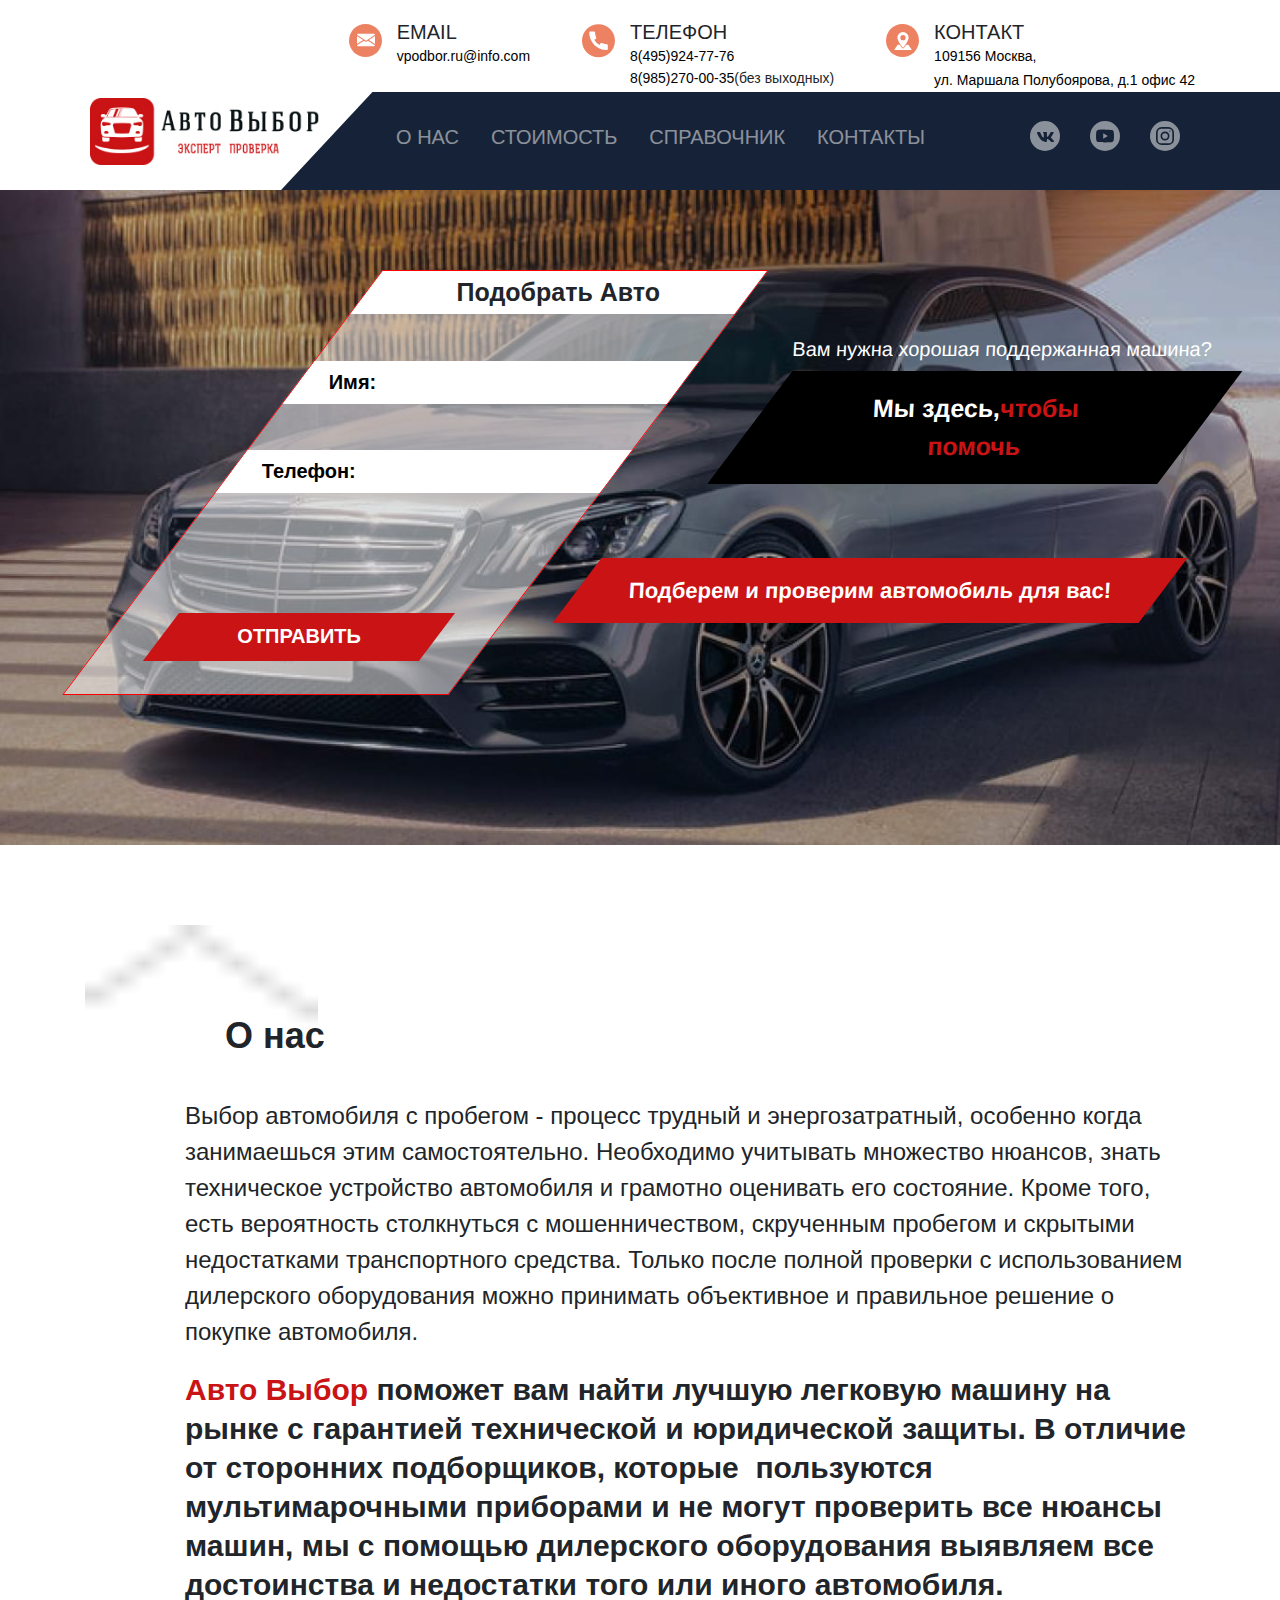
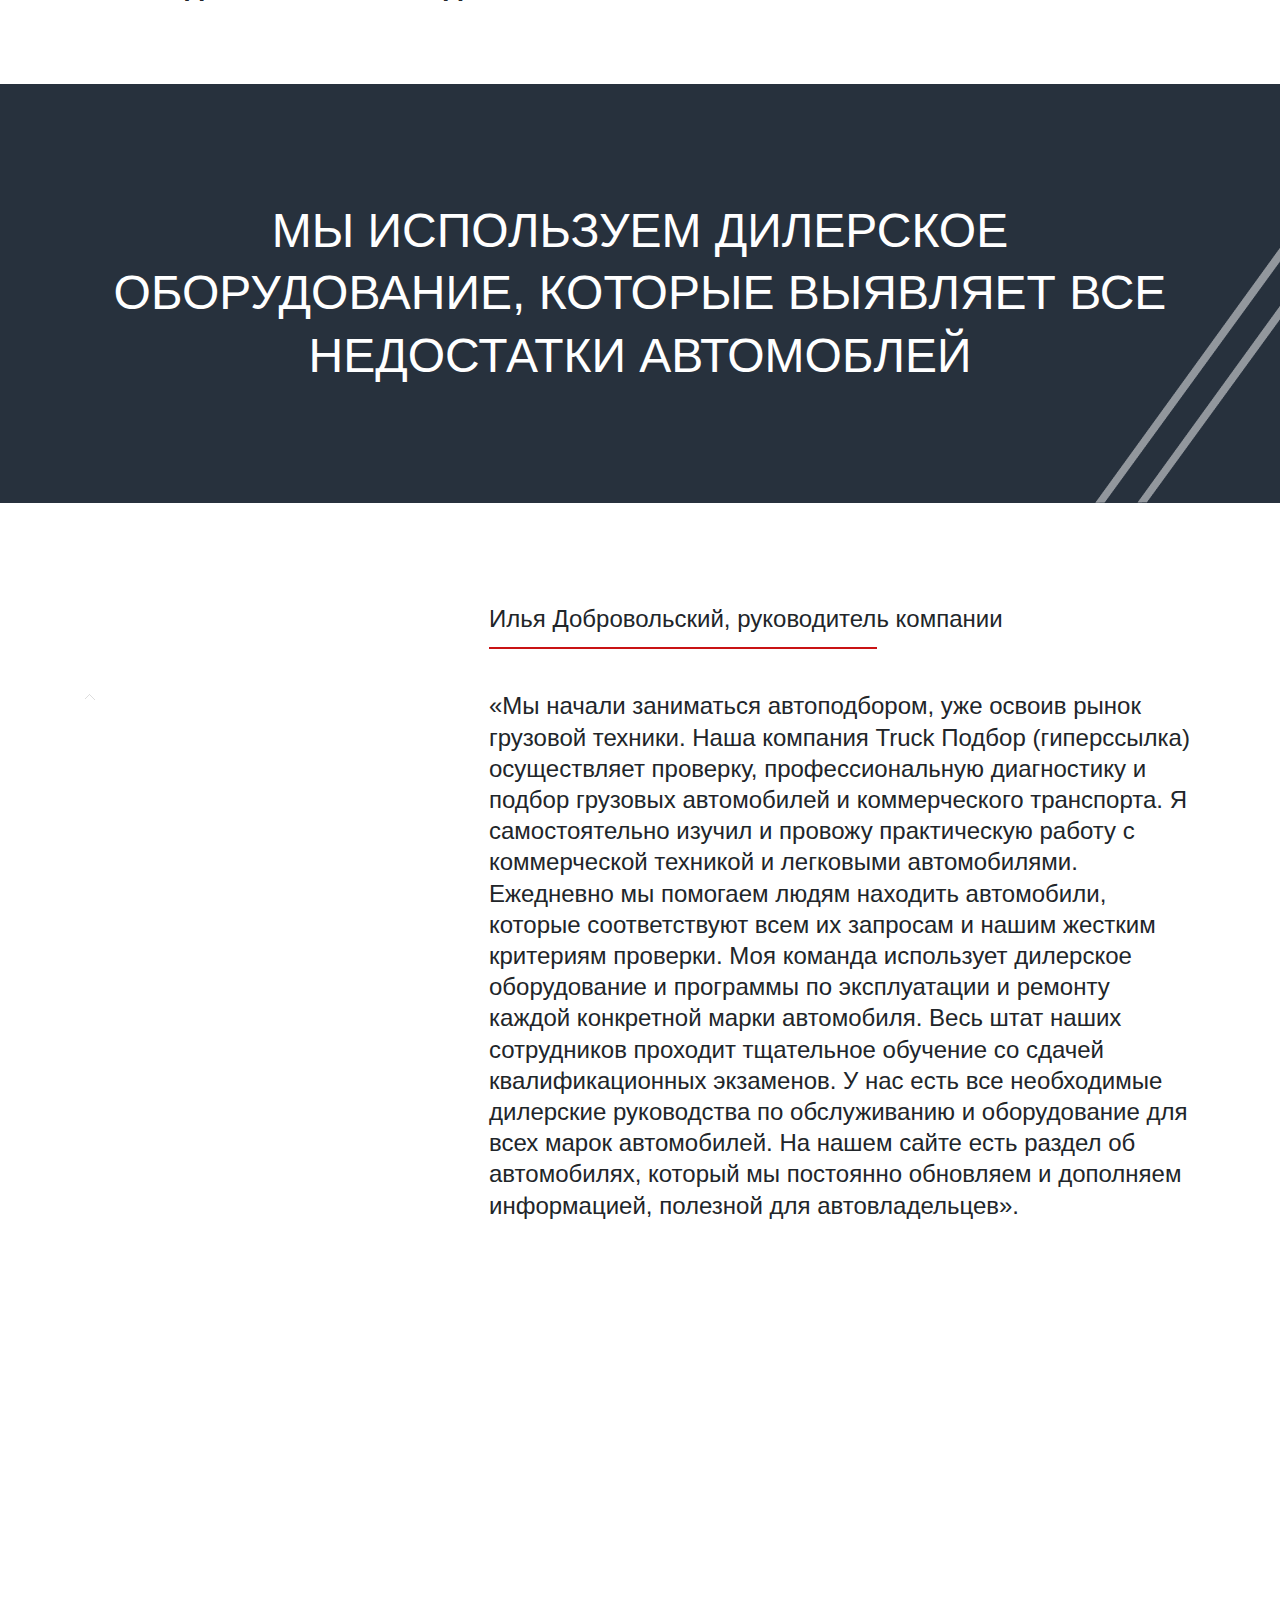
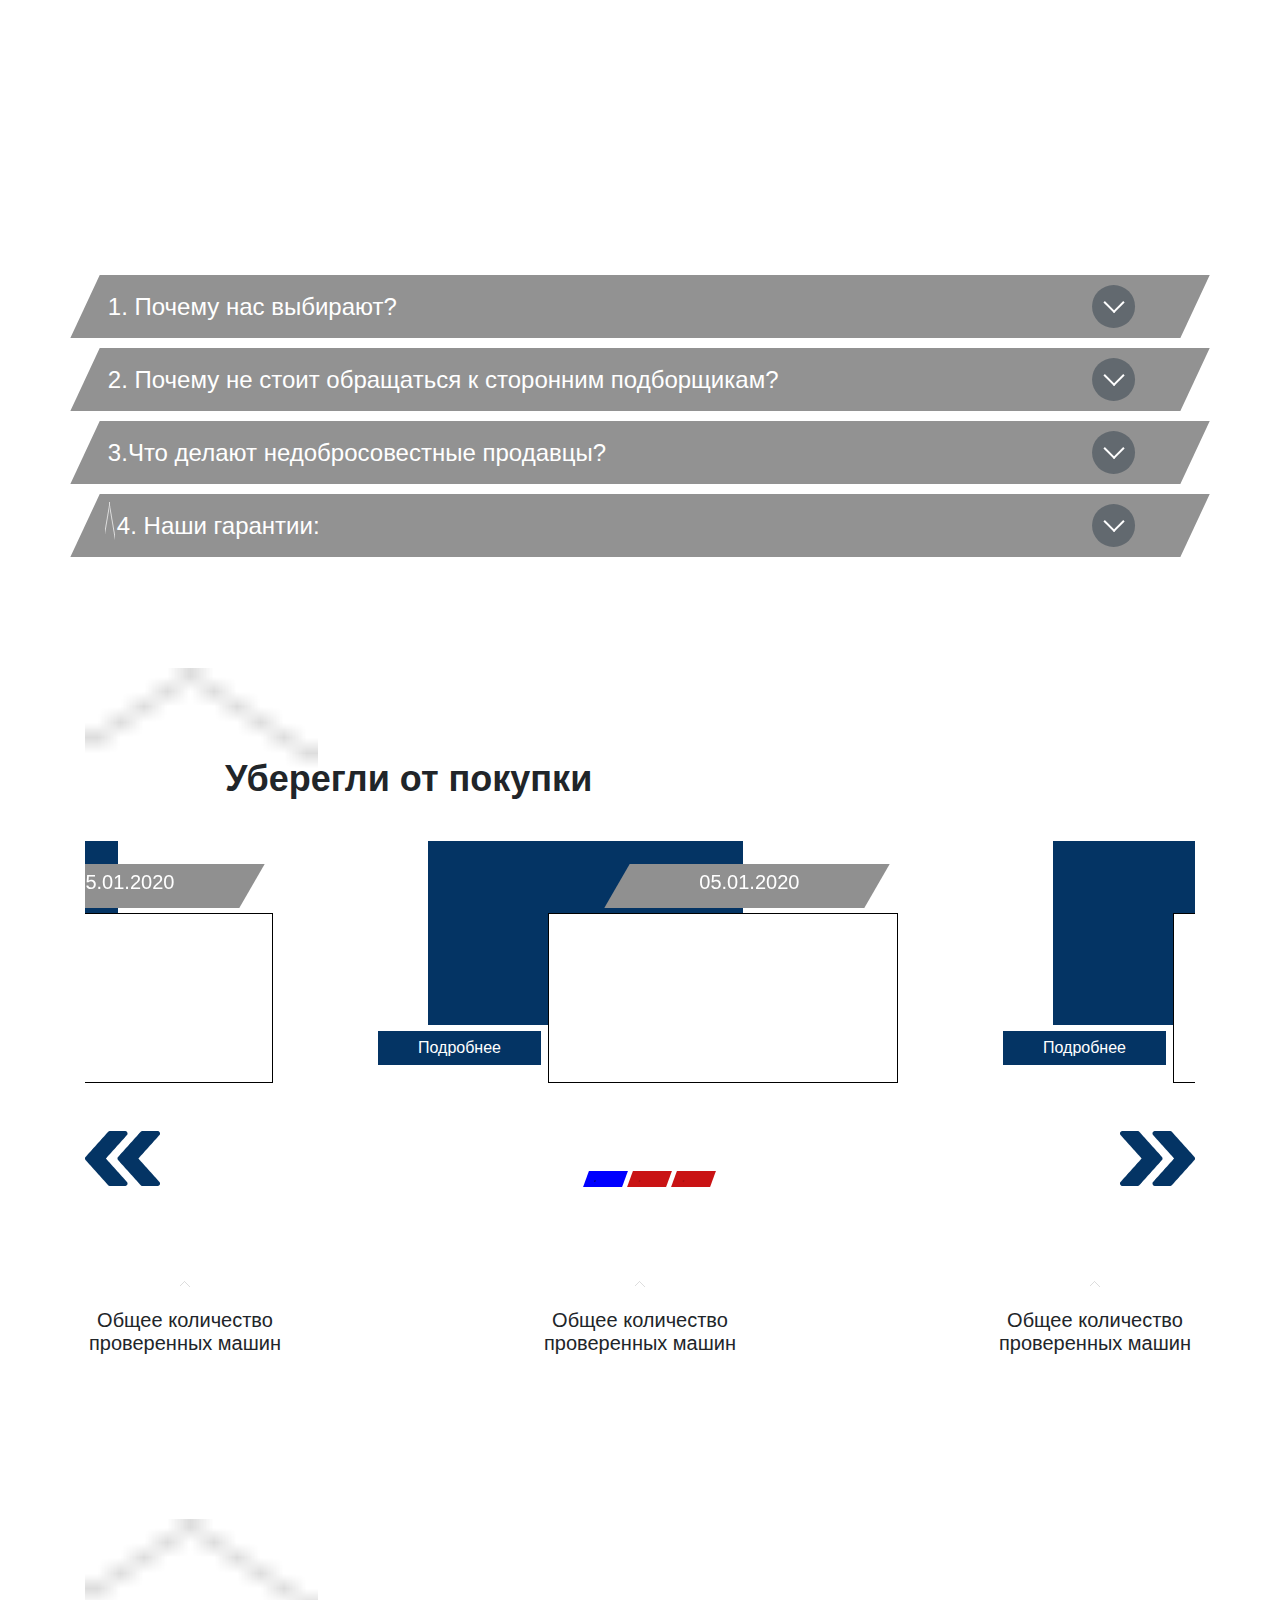
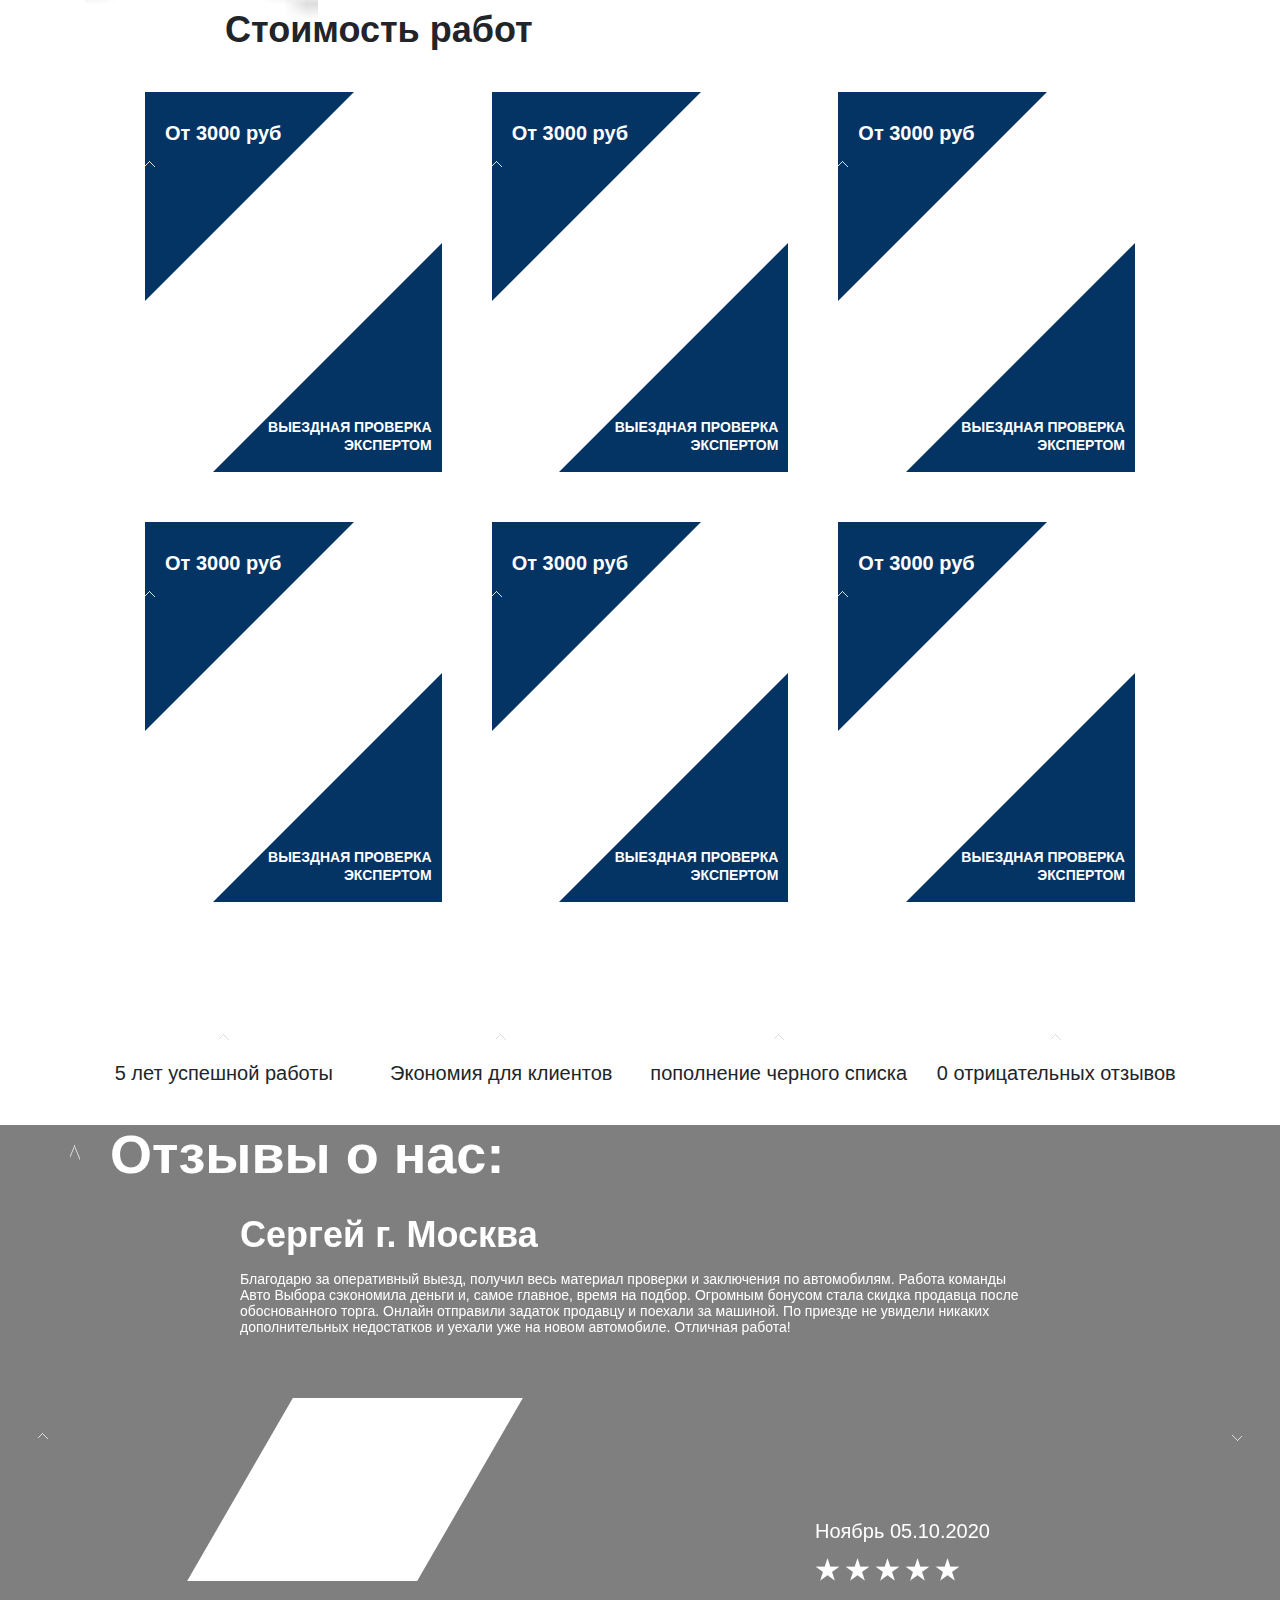
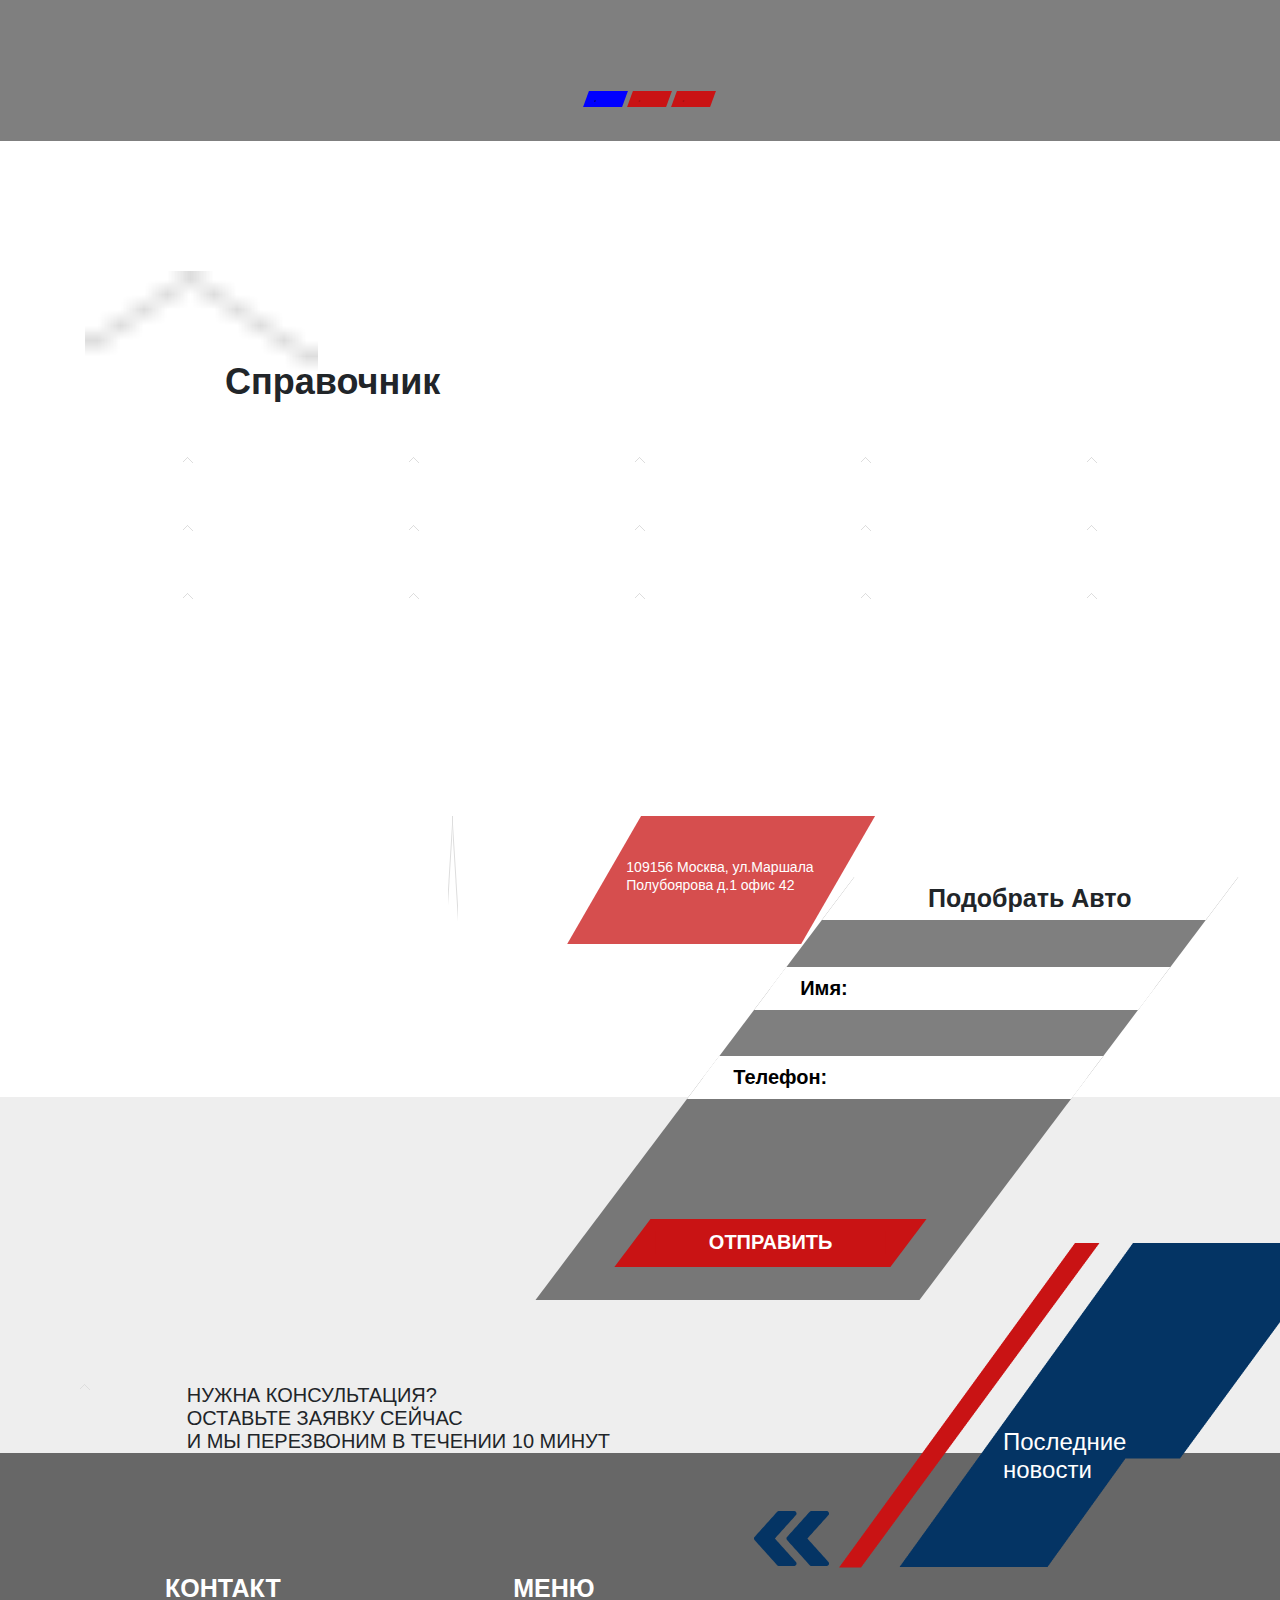
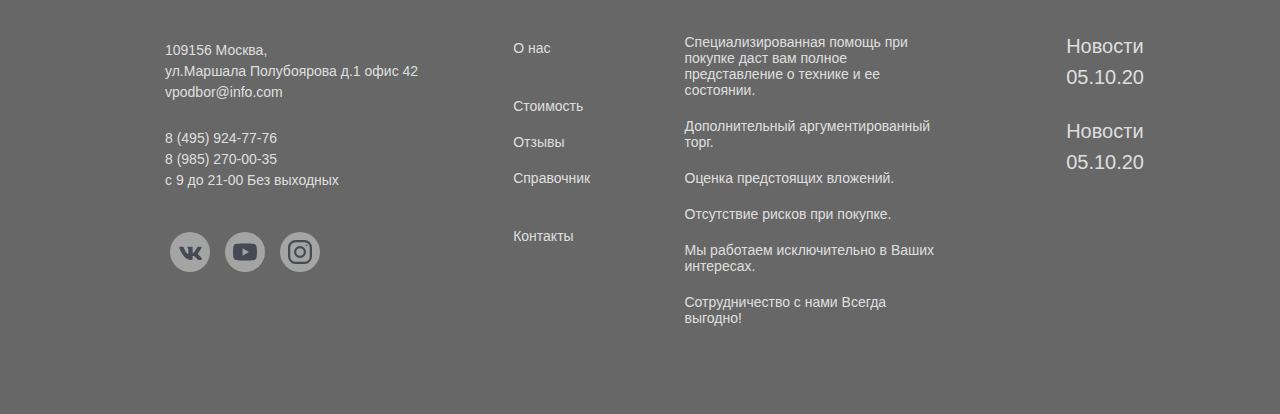
==== app/index.html @ de2bcc6c "last-version" ====
<!DOCTYPE html><html lang="ru"><head><meta charset="UTF-8"><meta name="viewport" content="width=device-width,initial-scale=1"><meta http-equiv="X-UA-Compatible" content="ie=edge"><meta name="theme-color" content="#111111"><title>Avtopodbor</title><link rel="stylesheet" href="css/global.css"><link rel="stylesheet" href="css/vendor.css"><link rel="stylesheet" href="css/main.css"></head><body><header class="header"><div class="container"><nav class="nav-information"><div class="nav-block"><div class="contact"><div class="contact-img"><img src="./img/header-email.svg" alt=""></div><div><div class="contact-name">EMAIL</div><a class="contact-info" href="mailto:vpodbor.ru@info.com" target="_blank">vpodbor.ru@info.com</a></div></div><div class="contact"><div class="contact-img"><img src="./img/header-phone.svg" alt=""></div><div><div class="contact-name">ТЕЛЕФОН</div><a class="contact-info" href="tel:8(495)924-77-76">8(495)924-77-76</a><div class="contact-info"><a href="tel:8(985)270-00-35">8(985)270-00-35</a>(без выходных)</div></div></div><div class="contact"><div class="contact-img"><img src="./img/header-map.svg" alt=""></div><div><div class="contact-name">Контакт</div><a href="https://www.google.com/maps/place/%D1%83%D0%BB.+%D0%9C%D0%B0%D1%80%D1%88%D0%B0%D0%BB%D0%B0+%D0%9F%D0%BE%D0%BB%D1%83%D0%B1%D0%BE%D1%8F%D1%80%D0%BE%D0%B2%D0%B0,+1,+42,+%D0%9C%D0%BE%D1%81%D0%BA%D0%B2%D0%B0,+%D0%9C%D0%BE%D1%81%D0%BA%D0%BE%D0%B2%D1%81%D0%BA%D0%B0%D1%8F+%D0%BE%D0%B1%D0%BB.,+%D0%A0%D0%BE%D1%81%D1%81%D0%B8%D1%8F,+109156/@55.690711,37.8583843,17z/data=!3m1!4b1!4m5!3m4!1s0x414ab60faeaa63d1:0xf49b303473249a99!8m2!3d55.690708!4d37.860573" target="_blank" class="contact-info">109156 Москва,<br>ул. Маршала Полубоярова, д.1 офис 42</a></div></div></div></nav><div class="nav-information"><div class="sm-header"><a class="phone-sm" href="tel:8(495)924-77-76"><img src="./img/phone-header-sm.png" alt=""></a><div class="btn-burger"><div class="burger-line"></div><div class="burger-line"></div><div class="burger-line"></div></div></div><div class="bg-nav-information"></div><div class="bg-nav"></div><a href="/avtopodbor/app/" class="logo"><img src="./img/header-logo.png" alt=""></a><div class="header-nav"><div class="nav-site"><a href="/avtopodbor/app/" class="nav-item">О нас</a> <a href="/avtopodbor/app/price.html" class="nav-item">Стоимость</a> <a href="/avtopodbor/app/directory.html" class="nav-item">Справочник</a> <a href="/avtopodbor/app/contact.html" class="nav-item">Контакты</a></div><div class="nav-sotial-networks"><a href="#" class="sotial-item"><img src="./img/vk.svg" alt="vk"> </a><a href="#" class="sotial-item"><img src="./img/youtube.svg" alt="youtube"> </a><a href="#" class="sotial-item"><img src="./img/inst.svg" alt="instagram"></a></div></div></div></div></header><div class="header-main"><div class="header-bg lazyload" data-src="./img/header-bg.jpg" style="background-image: url('[data-uri]');"><div class="container"><div class="info-block text-center"><div class="info-item"><form class="header-form" action="url"><div class="block-title"><div class="form-title">Подобрать Авто</div></div><div class="form-text"><input class="form-name" placeholder="Имя:" type="text" required></div><div class="form-text form-text-mb"><input class="form-phone" placeholder="Телефон:" type="tel" required></div><div class="btn-form"><input class="form-btn" type="submit" value="Отправить"></div></form></div><div class="info-item skew"><div class="info-item-text"><div class="top">Вам нужна хорошая поддержанная машина?</div></div><div class="info-item-title"><div class="top">Мы здесь,<span>чтобы помочь</span></div></div><div class="info-item-subtitle"><div class="top">Подберем и проверим автомобиль для вас!</div></div></div></div></div></div><div class="header-form-sm"><div class="container"><form action="url"><div class="block-title-two">Подобрать Авто</div><input class="form-name-two" placeholder="Имя:" type="text" required> <input class="form-name-two" placeholder="Телефон:" type="tel" required><div class="btn-form-two"><input class="form-btn-two" type="submit" value="Отправить"></div></form></div></div></div><main><div class="container"><div class="about-us"><div class="title-img"><img class="lazyload" data-src="./img/title-img.png" src="[data-uri]" alt="title-img"><h1 class="about-us-title-text">О нас</h1></div><div class="about-us-text"><p>Выбор автомобиля с пробегом - процесс трудный и энергозатратный, особенно когда занимаешься этим самостоятельно. Необходимо учитывать множество нюансов, знать техническое устройство автомобиля и грамотно оценивать его состояние. Кроме того, есть вероятность столкнуться с мошенничеством, скрученным пробегом и скрытыми недостатками транспортного средства. Только после полной проверки с использованием дилерского оборудования можно принимать объективное и правильное решение о покупке автомобиля.</p><p><strong>Авто Выбор </strong>поможет вам найти лучшую легковую машину на рынке с гарантией технической и юридической защиты. В отличие от сторонних подборщиков, которые  пользуются мультимарочными приборами и не могут проверить все нюансы машин, мы с помощью дилерского оборудования выявляем все достоинства и недостатки того или иного автомобиля.</p></div></div></div><div class="him-info text-center"><div class="container"><div class="him-info-text">Мы используем дилерское оборудование, которые выявляет все недостатки автомоблей</div><div class="him-info-img"><img src="./img/him-info-lines.png" alt="img"></div></div></div><div class="container"><div class="portfolio"><div class="image-portfolio"><img class="lazyload" data-src="./img/portfolio-img.jpg" src="[data-uri]" alt="img"></div><div class="portfolio-info"><div class="portfolio-title">Илья Добровольский, руководитель компании</div><div class="portfolio-text"><p>«Мы начали заниматься автоподбором, уже освоив рынок грузовой техники. Наша компания Truck Подбор (гиперссылка) осуществляет проверку, профессиональную диагностику и подбор грузовых автомобилей и коммерческого транспорта. Я самостоятельно изучил и провожу практическую работу с коммерческой техникой и легковыми автомобилями. Ежедневно мы помогаем людям находить автомобили, которые соответствуют всем их запросам и нашим жестким критериям проверки. Моя команда использует дилерское оборудование и программы по эксплуатации и ремонту каждой конкретной марки автомобиля. Весь штат наших сотрудников проходит тщательное обучение со сдачей квалификационных экзаменов. У нас есть все необходимые дилерские руководства по обслуживанию и оборудование для всех марок автомобилей. На нашем сайте есть раздел об автомобилях, который мы постоянно обновляем и дополняем информацией, полезной для автовладельцев».</p></div></div></div></div><div class="bg-avto"><img class="lazyload" data-src="./img/bg-bmw.jpg" src="[data-uri]" alt="BMW"></div><div class="questions"><div class="container"><div class="questions-item"><div class="questions-head"><div class="questions-value"><img class="lazyload" data-src="./img/questions-img.png" src="[data-uri]" alt=""><h5>1. Почему нас выбирают?</h5></div><div class="questions-drop"><div class="arrow-drop"></div></div></div><div class="questions-main"><p class="questions-main-text">Мы следуем самым жестким критериям проверки коммерческой техники<br>Используем дилерское оборудование<br>Практический опыт работы с марками автомобилей<br>Осуществляем личный контроль за исполнением работы<br>Полное ведение клиентов и рекомендации по обслуживанию<br>Неограниченное количество проверок</p><div class="questions-main-img"><img class="lazyload" data-src="./img/questions-avto.png" src="[data-uri]" alt=""></div></div></div><div class="questions-item"><div class="questions-head"><div class="questions-value"><img class="lazyload" data-src="./img/questions-img.png" src="[data-uri]" alt=""><h5>2. Почему не стоит обращаться к сторонним подборщикам?</h5></div><div class="questions-drop"><div class="arrow-drop"></div></div></div><div class="questions-main"><p class="questions-main-text">Поверхностное знание устройства автомобиля<br>Мультимарочные сканеры поверхностного чтения<br>Работа с дилерами и перекупщиками<br>Потоковая обработка заказов<br>Проценты и заинтересованность в торге<br>Ограниченное количество просмотров<br>Поверхностная проверка (в основном по базам)<br>Выявление недостатков, только исходя из дилерской проверки салона</p><div class="questions-main-img"><img class="lazyload" data-src="./img/questions-tools.png" src="[data-uri]" alt=""></div></div></div><div class="questions-item"><div class="questions-head"><div class="questions-value"><img class="lazyload" data-src="./img/questions-img.png" src="[data-uri]" alt=""><h5>3.Что делают недобросовестные продавцы?</h5></div><div class="questions-drop"><div class="arrow-drop"></div></div></div><div class="questions-main"><p class="questions-main-text">Скрутка пробега<br>Восстановление после ДТП<br>Продажа техники с юридическими проблемами<br>Занижают недостатки и стоимость ремонта<br>Обман о выполненных ремонтах<br>Скрытие повреждений<br>Наводят товарный вид<br>Скрывают настоящий год выпуска<br>Дополнительные скрытые платежи и услуги</p><div class="questions-main-img"><img class="lazyload" data-src="./img/questions-dislike.png" src="[data-uri]" alt=""></div></div></div><div class="questions-item"><div class="questions-head"><div class="questions-value"><img class="lazyload" data-src="./img/questions-img.png" src="[data-uri]" alt=""><h5>4. Наши гарантии:</h5></div><div class="questions-drop"><div class="arrow-drop"></div></div></div><div class="questions-main"><p class="questions-main-text">Юридическая чистота на всех этапах сделки<br>Техническая гарантия с фиксацией всех текущих параметров<br>Полное ведение клиента 100% возврат денег</p><div class="questions-main-img"><img class="lazyload" data-src="./img/questions-ok.png" src="[data-uri]" alt=""></div></div></div></div></div><div class="save-clients"><div class="container"><div class="title-img"><img class="lazyload" data-src="./img/title-img.png" src="[data-uri]" alt="title-img"><h1 class="about-us-title-text">Уберегли от покупки</h1><div class="prev-save"></div></div><div class="save-block-slider"><div class="prev-save"><img src="./img/arrow-save.png" alt="img"></div><div class="next-save"><img src="./img/arrow-save.png" alt="img"></div><div class="save-slider"><div class="save-slider-block"><div class="save-item"><div class="img-save-back"></div><div class="details-save">Подробнее</div><div class="date-save"><h5>05.01.2020</h5></div><div class="img-save"></div></div></div><div class="save-slider-block"><div class="save-item"><div class="img-save-back"></div><div class="details-save">Подробнее</div><div class="date-save"><h5>05.01.2020</h5></div><div class="img-save"></div></div></div><div class="save-slider-block"><div class="save-item"><div class="img-save-back"></div><div class="details-save">Подробнее</div><div class="date-save"><h5>05.01.2020</h5></div><div class="img-save"></div></div></div></div></div></div></div><div class="progresss lazyload" data-src="./img/bg-progress.png" style="background-image: url(http://placehold.it/1200);"><div class="container"><div class="progress-block"><div class="progress-item"><img class="lazyload" data-src="./img/progress-avto.png" src="[data-uri]" alt=""><div>Общее количество проверенных машин</div></div><div class="progress-item"><img class="lazyload" data-src="./img/proggres-non-avto.png" src="[data-uri]" alt=""><div>Общее количество проверенных машин</div></div><div class="progress-item"><img class="lazyload" data-src="./img/progress-rec-avto.png" src="[data-uri]" alt=""><div>Общее количество проверенных машин</div></div></div></div></div><div class="price"><div class="container"><div class="title-img"><img class="lazyload" data-src="./img/title-img.png" src="[data-uri]" alt="title-img"><h1 class="about-us-title-text">Стоимость работ</h1></div><div class="price-block"><div class="price-item lazyload" data-src="./img/price-1.jpg" style="background-image: url(http://placehold.it/400);"><h4>От 3000 руб</h4><h5>ВЫЕЗДНАЯ ПРОВЕРКА ЭКСПЕРТОМ</h5><img class="price-lines-1" class="lazyload" data-src="./img/price-lines-left.png" src="[data-uri]" alt=""><div class="price-left-angle"></div><div class="price-right-angle"></div></div><div class="price-item lazyload" data-src="./img/price-2.jpg" style="background-image: url(http://placehold.it/400);"><h4>От 3000 руб</h4><h5>ВЫЕЗДНАЯ ПРОВЕРКА ЭКСПЕРТОМ</h5><img class="price-lines-1" class="lazyload" data-src="./img/price-lines-left.png" src="[data-uri]" alt=""><div class="price-left-angle"></div><div class="price-right-angle"></div></div><div class="price-item lazyload" data-src="./img/price-3.png" style="background-image: url(http://placehold.it/400);"><h4>От 3000 руб</h4><h5>ВЫЕЗДНАЯ ПРОВЕРКА ЭКСПЕРТОМ</h5><img class="price-lines-1" class="lazyload" data-src="./img/price-lines-left.png" src="[data-uri]" alt=""><div class="price-left-angle"></div><div class="price-right-angle"></div></div><div class="price-item lazyload" data-src="./img/price-4.png" style="background-image: url(http://placehold.it/400);"><h4>От 3000 руб</h4><h5>ВЫЕЗДНАЯ ПРОВЕРКА ЭКСПЕРТОМ</h5><img class="price-lines-1" class="lazyload" data-src="./img/price-lines-left.png" src="[data-uri]" alt=""><div class="price-left-angle"></div><div class="price-right-angle"></div></div><div class="price-item lazyload" data-src="./img/price-5.png" style="background-image: url(http://placehold.it/400);"><h4>От 3000 руб</h4><h5>ВЫЕЗДНАЯ ПРОВЕРКА ЭКСПЕРТОМ</h5><img class="price-lines-1" class="lazyload" data-src="./img/price-lines-left.png" src="[data-uri]" alt=""><div class="price-left-angle"></div><div class="price-right-angle"></div></div><div class="price-item lazyload" data-src="./img/price-6.png" style="background-image: url(http://placehold.it/400);"><h4>От 3000 руб</h4><h5>ВЫЕЗДНАЯ ПРОВЕРКА ЭКСПЕРТОМ</h5><img class="price-lines-1" class="lazyload" data-src="./img/price-lines-left.png" src="[data-uri]" alt=""><div class="price-left-angle"></div><div class="price-right-angle"></div></div></div></div></div><div class="advantages lazyload" data-src="./img/adv-bg.png" style="background-image: url(http://placehold.it/1200);"><div class="container"><div class="advantages-block"><div class="advantages-item"><img class="lazyload" data-src="./img/adv-1.png" src="[data-uri]" alt="img"><h5>5 лет успешной работы</h5></div><div class="advantages-item"><img class="lazyload" data-src="./img/adv-2.png" src="[data-uri]" alt="img"><h5>Экономия для клиентов</h5></div><div class="advantages-item"><img class="lazyload" data-src="./img/adv-3.png" src="[data-uri]" alt="img"><h5>пополнение черного списка</h5></div><div class="advantages-item"><img class="lazyload" data-src="./img/adv-4.png" src="[data-uri]" alt="img"><h5>0 отрицательных отзывов</h5></div></div></div></div><div class="reviews lazyload" data-src="./img/reviews-bg.jpg" style="background-image: url(http://placehold.it/1200);"><div class="reviews-bg"><div class="container"><div class="reviews-block"><div class="row reviews-head"><img class="lazyload" data-src="./img/reviews-icon.png" src="[data-uri]" alt="img"><h1>Отзывы о нас:</h1></div><div class="prev-save-reviews"><img class="lazyload" data-src="./img/arrow-reviews.png" src="[data-uri]" alt="img"></div><div class="next-save-reviews"><img class="lazyload" data-src="./img/arrow-reviews.png" src="[data-uri]" alt="img"></div><div class="reviews-slider"><div class="reviews-item"><div class="slider-reviews-block"><h3>Сергей г. Москва</h3><p>Благодарю за оперативный выезд, получил весь материал проверки и заключения по автомобилям. Работа команды Авто Выбора сэкономила деньги и, самое главное, время на подбор. Огромным бонусом стала скидка продавца после обоснованного торга. Онлайн отправили задаток продавцу и поехали за машиной. По приезде не увидели никаких дополнительных недостатков и уехали уже на новом автомобиле. Отличная работа!</p><div class="reviews-item-main"><div class="reviews-photo"><img src="#" alt=""></div><div class="reviews-info"><div class="reviews-date">Ноябрь 05.10.2020</div><ul class="reviews-star"><li><img src="./img/reviews-star.png" alt="img"></li><li><img src="./img/reviews-star.png" alt="img"></li><li><img src="./img/reviews-star.png" alt="img"></li><li><img src="./img/reviews-star.png" alt="img"></li><li><img src="./img/reviews-star.png" alt="img"></li></ul></div></div></div></div><div class="reviews-item"><div class="slider-reviews-block"><h3>Сергей г. Москва</h3><p>Благодарю за оперативный выезд, получил весь материал проверки и заключения по автомобилям. Работа команды Авто Выбора сэкономила деньги и, самое главное, время на подбор. Огромным бонусом стала скидка продавца после обоснованного торга. Онлайн отправили задаток продавцу и поехали за машиной. По приезде не увидели никаких дополнительных недостатков и уехали уже на новом автомобиле. Отличная работа!</p><div class="reviews-item-main"><div class="reviews-photo"><img src="#" alt=""></div><div class="reviews-info"><div class="reviews-date">Ноябрь 05.10.2020</div><ul class="reviews-star"><li><img src="./img/reviews-star.png" alt="img"></li><li><img src="./img/reviews-star.png" alt="img"></li><li><img src="./img/reviews-star.png" alt="img"></li><li><img src="./img/reviews-star.png" alt="img"></li><li><img src="./img/reviews-star.png" alt="img"></li></ul></div></div></div></div><div class="reviews-item"><div class="slider-reviews-block"><h3>Сергей г. Москва</h3><p>Благодарю за оперативный выезд, получил весь материал проверки и заключения по автомобилям. Работа команды Авто Выбора сэкономила деньги и, самое главное, время на подбор. Огромным бонусом стала скидка продавца после обоснованного торга. Онлайн отправили задаток продавцу и поехали за машиной. По приезде не увидели никаких дополнительных недостатков и уехали уже на новом автомобиле. Отличная работа!</p><div class="reviews-item-main"><div class="reviews-photo"><img src="#" alt=""></div><div class="reviews-info"><div class="reviews-date">Ноябрь 05.10.2020</div><ul class="reviews-star"><li><img src="./img/reviews-star.png" alt="img"></li><li><img src="./img/reviews-star.png" alt="img"></li><li><img src="./img/reviews-star.png" alt="img"></li><li><img src="./img/reviews-star.png" alt="img"></li><li><img src="./img/reviews-star.png" alt="img"></li></ul></div></div></div></div></div></div></div></div></div><div class="directory"><div class="container"><div class="title-img"><img class="lazyload" data-src="./img/title-img.png" src="[data-uri]" alt="title-img"><h1 class="about-us-title-text">Справочник</h1></div><div class="directory-block"><div class="directory-item"><img class="lazyload" src="[data-uri]" data-src="./img/directory/item-1.png" alt=""></div><div class="directory-item"><img class="lazyload" src="[data-uri]" data-src="./img/directory/item-2.png" alt=""></div><div class="directory-item"><img class="lazyload" src="[data-uri]" data-src="./img/directory/item-4.png" alt=""></div><div class="directory-item"><img class="lazyload" src="[data-uri]" data-src="./img/directory/item-5.png" alt=""></div><div class="directory-item"><img class="lazyload" src="[data-uri]" data-src="./img/directory/item-3.png" alt=""></div><div class="directory-item"><img class="lazyload" src="[data-uri]" data-src="./img/directory/item-6.png" alt=""></div><div class="directory-item"><img class="lazyload" src="[data-uri]" data-src="./img/directory/item-7.png" alt=""></div><div class="directory-item"><img class="lazyload" src="[data-uri]" data-src="./img/directory/item-8.png" alt=""></div><div class="directory-item"><img class="lazyload" src="[data-uri]" data-src="./img/directory/item-9.png" alt=""></div><div class="directory-item"><img class="lazyload" src="[data-uri]" data-src="./img/directory/item-10.png" alt=""></div><div class="directory-item"><img class="lazyload" src="[data-uri]" data-src="./img/directory/item-11.png" alt=""></div><div class="directory-item"><img class="lazyload" src="[data-uri]" data-src="./img/directory/item-12.png" alt=""></div><div class="directory-item"><img class="lazyload" src="[data-uri]" data-src="./img/directory/item-13.png" alt=""></div><div class="directory-item"><img class="lazyload" src="[data-uri]" data-src="./img/directory/item-14.png" alt=""></div><div class="directory-item"><img class="lazyload" src="[data-uri]" data-src="./img/directory/item-15.png" alt=""></div></div></div></div><div class="map"><div class="map-block-first lazyload" data-src="./img/map-bg.jpg" style="background-image: url(http://placehold.it/1200);"><div class="map-marker"><img class="lazyload" data-src="./img/map-marker.png" src="[data-uri]" alt="marker"><div class="map-text"><h5>109156 Москва, ул.Маршала Полубоярова д.1 офис 42</h5></div></div></div><div class="map-block-second"><div class="map-block-second-woman"><div><img class="lazyload" data-src="./img/map-woman.png" src="[data-uri]" alt=""></div><div class="map-second-text">Нужна консультация?<br>ОСТАВЬТЕ ЗАЯВКУ СЕЙЧАС<br>И МЫ ПЕРЕЗВОНИМ В ТЕЧЕНИИ 10 МИНУТ</div></div><div class="info-block text-center"><div class="info-item"><form class="header-form" action="url"><div class="block-title"><div class="form-title">Подобрать Авто</div></div><div class="form-text"><input class="form-name" placeholder="Имя:" type="text" required></div><div class="form-text form-text-mb"><input class="form-phone" placeholder="Телефон:" type="tel" required></div><div class="btn-form"><input class="form-btn" type="submit" value="Отправить"></div></form></div></div></div><div class="container sm-news-map"><div class="title-img"><img class="lazyload" data-src="./img/title-img.png" src="[data-uri]" alt="title-img"><h1 class="about-us-title-text">Последние новости</h1></div><div class="footer-news"><div class="footer-news-item"><div class="footer-news-img"><a href="#"><img src="http://placehold.it/122x89" alt=""></a></div><div class="news-text"><h5>Новости</h5><div class="news-data">05.10.20</div></div></div><div class="footer-news-item"><div class="footer-news-img"><a href="#"><img src="http://placehold.it/122x89" alt=""></a></div><div class="news-text"><h5>Новости</h5><div class="news-data">05.10.20</div></div></div><div class="footer-news-item"></div></div></div></div></main><footer class="footer"><div class="news-header"><div class="news-img"><img src="./img/img-news.png" alt=""></div><h1 class="news-header-text">Последние новости</h1></div><div class="container"><div class="contact-menu"><div class="footer-contact"><h3>Контакт</h3><div class="contact-adress">109156 Москва,<br>ул.Маршала Полубоярова д.1 офис 42<br><a href="mailto:vpodbor@info.com">vpodbor@info.com</a></div><div class="contact-adress"><a href="tel:8(495)924-77-76">8 (495) 924-77-76</a><br><a href="tel:8(985)270-00-35">8 (985) 270-00-35</a><p>с 9 до 21-00 Без выходных</p></div><div class="sotial-networks"><a href="#" class="sotial-item"><img src="./img/vk.svg" alt="img"> </a><a href="#" class="sotial-item"><img src="./img/youtube.svg" alt="img"> </a><a href="#" class="sotial-item"><img src="./img/inst.svg" alt="img"></a></div></div><div class="footer-menu"><h2>Меню</h2><ul><li class="footer-nav"><a href="/avtopodbor/app/">О нас</a></li><li class="footer-nav"><a href="/avtopodbor/app/price.html">Стоимость</a></li><li class="footer-nav"><a href="#">Отзывы</a></li><li class="footer-nav"><a href="/avtopodbor/app/directory.html">Справочник</a></li><li class="footer-nav"><a href="/avtopodbor/app/contact.html">Контакты</a></li></ul></div></div><div class="footer-info"><div class="footer-info-block"><ul><li class="footer-info-text">Специализированная помощь при покупке даст вам полное представление о технике и ее состоянии.</li><li class="footer-info-text">Дополнительный аргументированный торг.</li><li class="footer-info-text">Оценка предстоящих вложений.</li><li class="footer-info-text">Отсутствие рисков при покупке.</li><li class="footer-info-text">Мы работаем исключительно в Ваших интересах.</li><li class="footer-info-text">Сотрудничество с нами Всегда выгодно!</li></ul></div><div class="footer-news"><div class="footer-news-item"><div class="footer-news-img"><a href="#"><img src="http://placehold.it/122x89" alt=""></a></div><div class="news-text"><h5>Новости</h5><div class="news-data">05.10.20</div></div></div><div class="footer-news-item"><div class="footer-news-img"><a href="#"><img src="http://placehold.it/122x89" alt=""></a></div><div class="news-text"><h5>Новости</h5><div class="news-data">05.10.20</div></div></div><div class="footer-news-item"></div></div></div></div></footer><div class="gotop__wrap"><div class="gotop"><span></span></div></div><div class="nav-sm-phone" data-close="true"><div class="exit"><img data-close="true" src="./img/exit-sm-header.png" alt=""></div><ul><li class="nav-sm"><a href="/avtopodbor/app/">О нас</a></li><li class="nav-sm"><a href="/avtopodbor/app/price.html">Стоимость</a></li><li class="nav-sm"><a href="/avtopodbor/app/directory.html">Справочник</a></li><li class="nav-sm"><a href="/avtopodbor/app/contact.html">Контакты</a></li></ul><div class="networks-sm"><a href="#"><img src="./img/vk.svg" alt=""></a><a href="#"><img src="./img/youtube.svg" alt=""></a><a href="#"><img src="./img/inst.svg" alt=""></a></div></div><script src="js/vendor.js"></script><script src="js/main.js"></script></body></html>
---- app/css/global.css ----
:root{--color-black:#000;--color-white:#fff}*,::after,::before{box-sizing:border-box;margin:0;padding:0;border:0;list-style:none;font-family:Roboto,sans-serif}@media (max-width:990px){.container{max-width:775px!important}}body,html{box-sizing:border-box;margin:0 auto;max-width:1920px;font-size:100%;overflow-x:hidden;text-rendering:optimizeSpeed}input::-webkit-input-placeholder{color:#000}input::-moz-placeholder{color:#000}a,button,input,select,textarea{font-family:inherit;font-size:100%}button,select{text-transform:none}textarea{resize:none!important;overflow:auto}input::-ms-clear{display:none}button{cursor:pointer;background-color:transparent}button::-moz-focus-inner{padding:0;border:0}a,a:visited{text-decoration:none;cursor:pointer}a:hover{text-decoration:none}h1,h2,h3,h4,h5,h6{font-size:inherit;font-weight:inherit;margin:0}img{display:block;max-width:100%}iframe{border:0}.text-right{text-align:right}.text-center{text-align:center}.show{display:block!important}.show-flex{display:flex!important}.hide{display:none}.slick-arrow{cursor:pointer}.is-outer{position:relative!important;left:-9999px!important}.site-container{overflow:hidden}.is-hidden{display:none!important}.for-mobile{display:none}@media (max-width:768px){.for-mobile{display:block}}.error{border:2px solid #ff4019!important}.btn-reset{border:none;background:0 0;cursor:pointer}.js-focus-visible :focus:not(.focus-visible){outline:0}
---- app/css/main.css ----
.nav-information{display:flex;justify-content:flex-end;position:relative}.nav-information .bg-nav-information{position:absolute;top:0;left:50%;width:100%;height:100%;background-color:#162237}.nav-information:nth-child(2){position:relative}.nav-block{display:flex;width:100%;justify-content:flex-end;padding-top:21px}.contact{display:flex;margin-right:52px}.contact:nth-child(3){margin:0}.contact a{color:#000;text-decoration:none}.contact a:hover{color:red}.contact-name{font-size:20px;text-transform:uppercase;line-height:23px}.contact-info{font-size:14px}.contact-img{margin:3px 15px 0 0}.logo{position:absolute;top:0;left:-100px}.bg-nav{position:absolute}.header-nav{display:flex;z-index:2;padding:29px 0 36px 88px;background-color:#162237;-webkit-clip-path:polygon(10% 0,100% 0,100% 100%,0 100%);clip-path:polygon(10% 0,100% 0,100% 100%,0 100%)}.header-nav .nav-site{display:flex;justify-content:space-between;transform:translate(0,25%)}.header-nav .nav-site .nav-item{font-size:20px;line-height:23px;text-transform:uppercase;opacity:.5;margin-right:42px;color:#fff;height:100%;text-decoration:none}.header-nav .nav-site .nav-item:last-child{margin-right:160px}.header-nav .nav-site .nav-item:hover{color:red;opacity:1;border-bottom:1px solid;cursor:pointer}.header-nav .nav-sotial-networks{display:flex;justify-content:space-between}.header-nav .nav-sotial-networks .sotial-item{margin-right:20px;opacity:.5;padding:5px}.header-nav .nav-sotial-networks .sotial-item:hover{opacity:1}.header-nav .nav-sotial-networks .sotial-item:last-child{margin-right:10px}.header-bg{background-size:cover;background-repeat:no-repeat}.header-bg::before{content:'';background-image:url(../../img/header-lines.png);background-size:cover;position:absolute;width:330px;height:400px;top:0;left:0;z-index:2}.info-block{display:flex;margin-left:10%;padding-top:80px;transform:skewX(-37deg)}.header-main{position:relative}.header-form{border:1px solid red;background-color:rgba(255,255,255,.5);margin-bottom:150px}.block-title{font-weight:700;font-size:25px;line-height:29px;padding:7px 115px;background-color:#fff;margin-bottom:47px}.block-title .form-title{transform:skewX(37deg)}.form-text{display:block;width:100%;background-color:#fff;overflow:hidden;margin-bottom:46px}.form-text-mb{margin-bottom:151px}.form-name{display:block;padding:10px 0 10px 30px;width:100%;font-size:20px;line-height:23px;transform:skewX(37deg);font-weight:700}.form-name:focus{outline:0}.form-phone{display:block;width:100%;font-size:20px;line-height:23px;padding:10px 0 10px 30px;transform:skewX(37deg);font-weight:700}.form-phone:focus{outline:0}.btn-form{display:inline-block;margin-bottom:33px;background-color:#c91314;padding:12px 23px;line-height:23px}.btn-form .form-btn{background-color:#c91314;color:#fff;padding:0 53px;text-transform:uppercase;font-size:20px;font-weight:700;transform:skewX(37deg)}.info-item-text{font-size:20px;margin-top:64px;margin-bottom:7px;color:#fff}.info-item-title{width:450px;font-weight:700;font-size:25px;color:#fff;padding:19px 77px;background-color:#000;margin-bottom:74px;position:relative;left:200px}.info-item-title span{color:#c91314}.info-item-subtitle{position:relative;left:50px;color:#fff;font-weight:700;font-size:30px;padding:16px 52px;background-color:#c91314}.top{display:block;transform:skewX(35deg)}.about-us{margin:80px 0}.title-img{position:relative}.title-img img{max-height:123px;height:100%;max-width:233px;width:100%}.about-us-title-text{position:absolute;top:90px;left:140px;font-weight:700;font-size:36px;line-height:42px}.about-us-text{margin-left:100px}.about-us-text p:nth-child(1){font-size:24px;margin-top:50px}.about-us-text p:nth-child(2){margin-top:20px;font-weight:700;font-size:30px;line-height:130%}.about-us-text p:nth-child(2) strong{color:#c91314}.him-info{background-color:#27313d;width:100%;position:relative}.him-info-text{padding:116px 0;font-size:48px;line-height:130%;color:#fff;text-transform:uppercase}.him-info-img{position:absolute;bottom:0;right:0}.portfolio{display:flex;margin:100px 0}.image-portfolio{margin-top:91px;min-width:374px}.portfolio-info{margin-left:30px}.portfolio-title{font-size:24px;line-height:130%;padding-bottom:15px;position:relative}.portfolio-title::after{content:'';position:absolute;width:55%;height:2px;background-color:#c91314;bottom:0;left:0}.portfolio-text{margin-top:41px;font-size:24px;line-height:130%}.bg-avto{margin:0 auto;width:100%}.bg-avto img{width:100%}.header-form-sm{display:none;text-align:center;background-color:#162237;padding:30px 0}.header-form-sm .container{padding:0}.header-form-sm form{width:100%;max-width:320px;margin:0 auto;background-color:rgba(255,255,255,.5)}.header-form-sm .block-title-two{background-color:#fff;color:#000;margin-bottom:50px;font-weight:700;font-size:25px;line-height:29px;padding:8px}.header-form-sm .form-name-two{width:100%;font-size:20px;line-height:23px;font-weight:700;border:none;padding:11px;margin-bottom:15px;text-align:left}.header-form-sm .btn-form-two{display:inline-block;background-color:#c91314;padding:12px 53px;line-height:23px;transform:skewX(-37deg);margin:44px 0 15px}.header-form-sm .btn-form-two .form-btn-two{background-color:#c91314;color:#fff;text-transform:uppercase;font-size:20px;font-weight:700;transform:skewX(37deg)}.btn-burger{width:25px;height:20px;transform:translate(0,-60%);z-index:1000;position:absolute;top:50%;right:0}.btn-burger .burger-line{width:100%;height:2px;margin-bottom:7px;background-color:#fff}.phone-sm{position:absolute;top:50%;right:60px;transform:translate(0,-60%)}.sm-header{display:none;position:absolute;width:70%;top:0;height:49px;background-color:#162237;right:0;background:linear-gradient(105.9deg,transparent 70px,#162237 0)}.nav-sm-phone.show{width:100%;height:1000px;transition:1s}.nav-sm-phone:not(.show){width:0;height:0;transition:1s}.nav-sm-phone:not(.show) ul{opacity:0}.nav-sm-phone{display:none;position:fixed;top:0;right:0;background-color:rgba(0,0,0,.8);width:0;height:0;margin:0 auto;text-align:center;z-index:1000}.nav-sm-phone .exit{position:absolute;top:20px;right:20px}.nav-sm-phone ul{width:90%;margin:0 auto;padding:60px 0 0}.nav-sm-phone ul .nav-sm{width:100%;border-bottom:1px solid #fff;padding:24px 0}.nav-sm-phone ul .nav-sm a{font-weight:300;font-size:20px;line-height:24px;text-transform:uppercase;color:#fff}.nav-sm-phone .networks-sm{margin:50px 0;display:flex;justify-content:center}.nav-sm-phone .networks-sm a{padding:0 15px}.nav-sm-phone .networks-sm a img{width:30px;height:30px;opacity:.5}.advantages{background-size:cover;background-repeat:no-repeat;margin-top:100px}.advantages-block{display:grid;padding:32px 0;grid-template-columns:repeat(4,1fr)}.advantages-item{text-align:center}.advantages-item img{margin:0 auto}.advantages-item h5{margin-top:20px;font-size:20px;line-height:23px}.directory{padding:100px 0 140px}.directory-block{margin-top:63px;display:grid;grid-template-columns:repeat(5,1fr);grid-template-rows:repeat(3,1fr);grid-column-gap:20px;grid-row-gap:60px}.directory-item{display:flex;align-items:center}.directory-item img{margin:0 auto}.footer{z-index:100;background-color:#676767;padding:121px 121px 68px 150px;position:relative;color:rgba(255,255,255,.8)}.footer .container{display:flex}.footer ul{padding:0;margin:0}.footer a:hover{color:#00f}.news-header{position:absolute;top:-210px;right:0}.news-header .news-img{position:relative}.news-header .news-header-text{width:100px;font-size:24px;line-height:28px;position:absolute;top:185px;left:249px;color:#fff}.contact-menu{display:flex;width:50%;justify-content:space-between;padding-right:60px}.contact-menu a{color:rgba(255,255,255,.8);text-decoration:none}.footer-contact h3{font-weight:700;font-size:25px;line-height:29px;margin-bottom:32px;text-transform:uppercase;color:#fff}.footer-contact .contact-adress{font-size:14px;line-height:150%;margin-bottom:15px;padding:5px 0}.footer-contact .sotial-networks{opacity:.4;display:flex}.footer-contact .sotial-networks .sotial-item{padding:5px;margin-right:5px;border-radius:50%}.footer-contact .sotial-networks .sotial-item:hover{box-shadow:1px 1px 10px #000}.footer-contact .sotial-networks .sotial-item img{width:40px}.footer-menu h2{font-weight:700;font-size:25px;line-height:29px;margin-bottom:32px;text-transform:uppercase;color:#fff}.footer-menu li{font-size:14px;line-height:16px;margin-bottom:10px;padding:5px 0}.footer-menu li:first-child{margin-bottom:32px}.footer-menu li:last-child{margin-top:32px}.footer-info{display:flex;width:50%;justify-content:space-between;padding:60px 0 0 30px}.footer-info-block{max-width:362px}.footer-info-block li{font-size:14px;line-height:16px;margin-bottom:20px}.footer-news .footer-news-item{display:flex;justify-content:space-between;margin-bottom:30px}.footer-news .footer-news-img{margin-right:20px;width:100px}.footer-news .news-text{font-size:20px;line-height:23px}.gotop__wrap{position:fixed;right:20px;bottom:20px;transform:scale(0);transition:.3s;opacity:0;z-index:999}.gotop_toggle{transform:scale(1)!important;opacity:1!important}.gotop{width:calc(45 * 1px + (60 - 45) * ((100vw - 360px)/ 1320));height:calc(45 * 1px + (60 - 45) * ((100vw - 360px)/ 1320));border-radius:50%;background-color:#fff;box-shadow:0 0 10px 0 rgba(0,0,0,.15);display:flex;flex-direction:column;align-items:center;justify-content:center;color:#000;transition:.3s;cursor:pointer}.gotop span{margin-bottom:-7px;width:15px;height:15px;border-top:2px solid silver;border-left:2px solid silver;transform:rotate(45deg);transition:.3s}.gotop:hover{box-shadow:0 0 30px 0 rgba(0,0,0,.2)}.gotop:hover span{border-top:2px solid red;border-left:2px solid red}.header__scroll{box-shadow:0 4px 30px 0 rgba(0,0,0,.14),0 7px 15px -5px rgba(0,0,0,.2);min-height:60px}.header__scroll .menu__drop ul{background-color:#01082b}.map .sm-news-map,.map .title-img{display:none}.map-block-first{background-repeat:no-repeat;background-size:cover;position:relative;width:100%;height:356px}.map-marker{display:flex;width:390px;justify-content:space-between;position:absolute;top:75px;left:35%}.map-text{background-color:#c91314;opacity:.75;padding:42px 20px;transform:skew(-30deg);max-width:320px}.map-text h5{max-width:194px;transform:skew(30deg);font-size:14px;line-height:130%;color:#fff}.map-block-second{background-color:#eee;position:relative;height:356px}.map-block-second .info-block{position:absolute;top:-300px;right:200px}.map-block-second .info-block form{background-color:rgba(0,0,0,.5);border:none}.map-block-second .info-item{max-height:500px}.map-second-text{font-size:20px;line-height:23px;text-transform:uppercase;max-width:460px}.map-block-second-woman{width:530px;display:flex;justify-content:space-between;position:absolute;left:80px;bottom:0}.price{margin-top:144px}.price-block{display:grid;grid-template-columns:repeat(3,1fr);grid-column-gap:50px;grid-row-gap:50px;margin-top:50px;padding:0 60px}.price-item{background-size:cover;background-repeat:no-repeat;position:relative;height:380px;color:#fff}.price-item h4{font-weight:700;font-size:20px;line-height:23px;z-index:2;position:absolute;top:30px;left:20px}.price-item h5{width:184px;font-weight:700;font-size:14px;line-height:18px;text-transform:uppercase;z-index:2;position:absolute;bottom:10px;right:10px;text-align:right}.price-left-angle{position:absolute;top:0;left:0;width:0;height:0;border-top:209px solid #043464;border-right:209px solid transparent}.price-right-angle{position:absolute;bottom:0;right:0;width:0;height:0;border-bottom:229px solid #043464;border-left:229px solid transparent}.price-lines-1{position:absolute;top:18%;left:0;z-index:3}.progresss{width:100%;background-repeat:no-repeat;background-size:cover}.progress-block{display:flex;justify-content:space-between}.progress-item{margin:60px 0 0;text-align:center}.progress-item img{margin:0 auto}.progress-item div{font-size:20px;line-height:23px;margin:20px auto;width:200px}.questions{margin:111px 0}.questions-head{background-color:#929292;display:flex;align-items:center;margin-bottom:10px;justify-content:space-between;transform:skewX(-25deg);padding:8px 60px 8px 20px}.questions-head:hover{cursor:pointer}.questions-head.questions-open .arrow-drop{transform:translate(-50%,-30%) rotate(135deg);transition:.2s}.questions-head.questions-open .questions-main{display:flex;height:auto;transition:2s linear}.questions-head:not(.questions-open) .arrow-drop{transition:.2s}.questions-value{display:flex}.questions-value img{transform:skewX(25deg)}.questions-value h5{font-weight:300;font-size:24px;line-height:130%;padding-top:8px;transform:skewX(25deg);color:#fff}.questions-drop{min-width:43px;height:43px;background-color:#62696f;border-radius:50%;position:relative;transform:skewX(25deg)}.questions-drop .arrow-drop{width:15px;height:15px;border-left:2px solid #fff;border-bottom:2px solid #fff;position:absolute;top:50%;left:50%;transform:translate(-50%,-80%) rotate(-45deg)}.questions-drop.block-flex .questions-main{display:flex}.questions-main{display:none;justify-content:space-between;align-items:center;transform:scale(.5);opacity:0;overflow:hidden}.questions-main.questions-open{margin:10px 0 0 10px;opacity:1;transform:scale(1);transition:1s}.questions-main:not(.questions-open){opacity:0;height:0;transition:height .5s,transform .5s}.questions-main-text{width:900px;font-weight:Bold;font-size:24px;line-height:25px}.questions-main-img{margin-right:116px}.questions-main-img img{width:100px;height:auto}.text{padding-left:100px}.reviews{color:#fff;background-size:cover;background-repeat:no-repeat;position:relative}.reviews .reviews-bg{background-color:rgba(0,0,0,.5)}.reviews .slick-slide{max-width:1000px;margin:0 100px;padding:0 100px}.reviews-head{padding-top:20px}.reviews-head h1{margin:auto 30px;font-size:54px;line-height:19px;font-weight:700}.prev-save-reviews{position:absolute;top:50%;left:3%;z-index:3}.next-save-reviews{position:absolute;top:50%;right:3%;transform:rotate(180deg);z-index:3}.reviews-slider{margin-top:50px;padding-bottom:160px}.reviews-slider .slick-dots{position:absolute;bottom:30px;left:0;right:0}.reviews-slider .slick-dots li{margin:0 12px}.reviews-slider .slick-dots .slick-active button{background-color:#00f}.reviews-slider .slick-dots button{width:39px;height:16px;transform:skewX(-20deg);background-color:#c91314}.reviews-item h3{font-weight:700;font-size:36px;line-height:42px}.reviews-item p{margin-top:15px;font-size:14px;line-height:16px}.reviews-item .reviews-item-main{margin-top:63px;display:flex;justify-content:space-between;position:relative}.reviews-item .reviews-item-main .reviews-info{position:absolute;bottom:0;right:50px}.reviews-item .reviews-item-main .reviews-photo{background-color:#fff;transform:skew(-30deg);width:230px;height:183px;z-index:100}.reviews-item .reviews-item-main .reviews-date{font-size:20px;line-height:23px;margin-bottom:15px}.reviews-item .reviews-item-main .reviews-star{display:flex;padding-left:0;margin:0}.reviews-item .reviews-item-main .reviews-star li{margin-right:5px}.save-slider{margin:50px 0 0;padding-bottom:100px}.save-slider .slick-slide{text-align:center;margin:0 50px}.save-item{width:525px;height:250px;position:relative;color:#fff;margin:0 auto}.save-item .img-save-back{width:315px;height:184px;position:absolute;left:50px;background-color:#043464}.save-item .details-save{position:absolute;text-align:center;width:163px;padding:5px 22px;top:190px;background-color:#043464}.save-item .img-save{position:absolute;width:350px;height:170px;z-index:3px;left:170px;top:72px;background-color:#fff;border:1px solid #000}.save-item .date-save{position:absolute;background-color:#909090;padding:6px 80px;transform:skewX(-30deg);left:239px;top:23px}.save-item .date-save h5{transform:skewX(30deg)}.save-block-slider{position:relative}.save-block-slider ul{padding:0}.save-block-slider .slick-dots{position:absolute;bottom:0;left:0;right:0}.save-block-slider .slick-dots li{margin:0 12px}.save-block-slider .slick-dots .slick-active button{background-color:#00f}.save-block-slider .slick-dots button{width:39px;height:16px;transform:skewX(-20deg);background-color:#c91314}.prev-save{position:absolute;top:80%;left:0;z-index:3}.next-save{position:absolute;top:80%;right:0;z-index:3;transform:rotate(180deg)}.header-else{width:100%}.header-else__bg{background-size:cover;background-repeat:no-repeat;background-position:center;height:400px}.header-else__name-block{height:162px;background-color:#eee;position:relative}.header-else__name-block .header-else__title{position:absolute;top:40%;right:430px}.header-else__name-block .header-else__left-lines{position:absolute;bottom:-145px;left:0}.header-else__name-block .header-esle__right-lines{position:absolute;bottom:-180px;right:0;z-index:1}.contact-info__block{margin:100px 0;display:flex;justify-content:space-between}.contact-info__item{font-size:14px;line-height:130%}.contact-info__item a{color:#000}.contact-info__item h2{font-weight:700;font-size:30px;line-height:35px;text-transform:uppercase;margin-bottom:24px}@media (max-width:1400px){.header-else__name-block .header-else__title{right:200px}.header-else__name-block .header-else__left-lines{width:350px;bottom:-103px}.header-else__name-block .header-esle__right-lines{width:400px;bottom:-70px}.header-else__bg{background-position:center}}@media (max-width:1200px){.header-else__name-block .header-else__title{right:200px}.header-else__name-block .header-else__left-lines{width:350px;bottom:-103px}.header-else__name-block .header-esle__right-lines{width:350px;bottom:-70px}.contact-info__item{max-width:300px}.header-else__bg{height:400px}}@media (max-width:990px){.header-else__name-block .header-else__left-lines{width:350px;bottom:-90px}.header-else__bg{height:350px}}@media (max-width:768px){.header-else__name-block .header-else__title{right:140px;font-size:30px}.header-else__name-block .header-else__left-lines{width:250px;bottom:-63px}.header-else__name-block .header-esle__right-lines{width:300px;bottom:-30px}.contact-info__block{flex-wrap:wrap}.contact-info__item{margin-top:10px;min-width:250px}.contact-info__item h2{font-size:25px}.header-else__bg{height:300px}}@media (max-width:576px){.contact-info__block{margin:30px 0}.header-else__name-block{height:75px}.header-else__name-block .header-else__title{top:50%;transform:translate(0,-50%);right:20px}.header-else__name-block .header-else__title::before{content:'';position:absolute;width:135px;height:1px;background-color:red;bottom:0;left:0}.header-else__name-block .header-else__left-lines,.header-else__name-block .header-esle__right-lines{display:none}.header-else__bg{height:250px}}.price-slider{width:100%;margin:100px 0 60px;display:flex;justify-content:space-between}.price-slider__item-name{text-align:center;height:70px;font-weight:700;font-size:16px;position:relative}.price-slider__item-name:hover{color:#c91314;cursor:pointer;border-bottom:3px solid #c91314;border-left:10px solid transparent;border-right:10px solid transparent}.price-slider .slick-list{margin:0 auto}.price-slider__inherit{margin-bottom:315px}.price-slider__inherit-block{display:flex;justify-content:space-between;align-items:center}.price-slider__inherit-info{width:50%}.price-slider__inherit-info h2{font-weight:700;font-size:36px;line-height:42px;color:#c91314}.price-slider__inherit-info li{position:relative;padding-left:15px;font-size:20px;line-height:150%}.price-slider__inherit-info li::before{content:'';position:absolute;top:13px;left:0;width:5px;height:5px;background-color:#043464;border-radius:50%;z-index:100}.price-slider__inherit-img{width:50%}.price-slider__inherit-img img{-webkit-clip-path:polygon(25% 0,100% 0,75% 100%,0 100%);clip-path:polygon(25% 0,100% 0,75% 100%,0 100%);margin:0 auto}@media (max-width:990px){.price-slider__inherit{margin-bottom:170px}.price-slider__item-name{padding:0 3px;font-size:14px}.price-slider__inherit-info li{font-size:18px}}@media (max-width:768px){.price-slider__inherit{margin-bottom:100px}.price-slider__item-name{font-size:14px}.price-slider__inherit-block{flex-wrap:wrap}.price-slider__inherit-info{width:100%}}@media (max-width:576px){.price-slider{margin:50px 0 30px}.price-slider__inherit{margin-bottom:0}.price-slider__item-name{font-size:14px;max-width:130px;margin:0 5px}.price-slider__inherit-img{width:90%;margin:20px auto 0;-webkit-clip-path:polygon(0 0,100% 0,100% 100%,0 100%);clip-path:polygon(0 0,100% 0,100% 100%,0 100%)}}.concern{position:relative}.concern__head{width:968px;color:#fff;-webkit-clip-path:polygon(0 0,74% 0,93% 100%,0 100%);clip-path:polygon(0 0,74% 0,93% 100%,0 100%);position:absolute;top:-100px;left:0;z-index:10000;display:block}.concern__head-title{display:flex;justify-content:space-between;background-color:#043464;padding:10px 280px 10px 180px;cursor:pointer}.concern__head-title:hover{color:#c91314}.concern__head-title .concern__head-name{font-weight:700;font-size:30px;line-height:130%}.concern__head-title .active-concern{display:flex;align-items:center}.concern__head-title .active-concern .name-concern{margin-right:20px;text-transform:uppercase;font-weight:700;font-size:20px;line-height:130%}.concern__head-open{width:43px;height:43px;background-color:#fff;border-radius:50%;position:relative}.concern__head-open .concern__arrow{position:absolute;top:50%;left:50%;transform:translate(-50%,-75%) rotate(-45deg);width:11px;height:11px;border-left:1px solid #043464;border-bottom:1px solid #043464}.concern__head-open .concern__arrow.concern__arrow-open{transform:translate(-50%,-25%) rotate(135deg)}.concern__name{background-color:#eee;color:#000;max-height:710px;padding-bottom:15px;overflow:scroll;opacity:0;display:none;cursor:pointer}.concern__name.concern__name-open{height:710px;opacity:1;transition:.5s}.concern__name:not(.concern__name-open){padding-bottom:0;height:0;opacity:0;transition:.5s;margin:0}.concern__model-item{margin-left:180px;width:500px;padding:25px 15px;border-bottom:2px solid rgba(0,0,0,.5);text-align:left;font-weight:700;font-size:20px;line-height:130%}.concern__model-item:hover{border-bottom:3px solid red}.concern__model{display:none;width:100%;z-index:-1;margin:214px 0 200px 180px}.concern__model-block{margin-right:90px}.concern__model-block ul li{padding-left:20px;font-size:30px;line-height:150%;position:relative}.concern__model-block ul li::before{content:'';position:absolute;top:17px;left:0;width:8px;height:8px;background-color:#043464;border-radius:50%;z-index:100}.concern__model-mark{font-weight:700;font-size:30px;line-height:150%}#load{display:none;position:absolute;right:10px;top:10px;background-color:red;width:43px;height:11px;text-indent:-9999em}@media (max-width:990px){.concern__head{width:800px}.concern__head-title{padding:10px 280px 10px 80px}.concern__model-item{width:400px;margin-left:80px}.concern__model{margin:214px 0 200px 80px;flex-wrap:wrap}}@media (max-width:768px){.concern__head{width:625px}.concern__head-title{padding:10px 180px 10px 80px}.concern__model-item{width:350px;margin-left:80px}}@media (max-width:567px){.concern__head{width:100%;-webkit-clip-path:none;clip-path:none}.concern__head-title{padding:10px}.concern__head-name{font-size:17px}.concern__model-item{width:350px;margin-left:20px}.concern__model{margin:214px 0 200px 20px}.concern__model-block ul li,.concern__model-mark{font-size:25px}.concern__model-block ul li::before{top:13px}}@media (max-width:1400px){.header-nav{padding:24px 0 34px 115px}.header-nav .nav-site .nav-item{margin-right:32px}.header-nav .nav-site .nav-item:last-child{margin-right:100px}.logo{max-width:240px;left:0}.header-bg::before{width:300px;height:400px}.info-item-subtitle{font-size:22px}.info-item-title{left:100px}.info-item .block-title{padding:7px 90px}.info-item .form-text-mb{margin-bottom:120px}.footer-info-block{max-width:280px}}@media (max-width:1200px){.header-nav{padding:20px 0 24px 110px}.header-nav .nav-site .nav-item:last-child{margin-right:56px}.header-nav .nav-site .nav-item{margin-right:20px;font-size:16px}.contact-name{font-size:16px}.contact-img{width:28px}.contact-info{font-size:12px}.header-bg::before{width:250px;height:300px}.info-block{margin-right:5%}.form-title{font-size:20px;min-width:160px}.info-item .block-title{padding:7px 70px}.info-item .form-name,.info-item .form-phone{font-size:16px}.info-item .form-text-mb{margin-bottom:55px}.info-item .btn-form{padding:12px 43px;margin-bottom:25px}.info-item .btn-form input{font-size:16px}.info-item-subtitle{font-size:18px}.info-item-title{font-size:21px;margin-bottom:40px;width:366px;padding:13px 29px}.image-portfolio{min-width:300px}.portfolio-text{font-size:20px}.price-item{height:350px}.price-item h4{font-size:18px}.price-item h5{text-align:right;font-style:19px}.price-left-angle{border-top:180px solid #043464;border-right:180px solid transparent}.price-lines-1{top:18%;width:40%}.price-lines-2{top:58%;width:40%}.price-right-angle{border-bottom:180px solid #043464;border-left:180px solid transparent}.map .info-block{display:none}.news-header{top:-164px}.news-img img{width:400px}.footer{padding:60px 60px 100px 30px}.news-header .news-header-text{font-size:21px;top:97px;left:235px}}@media (max-width:990px){.contact{margin-right:15px;max-width:190px}.contact-img{min-width:25px}.header-bg::before{content:none}.info-block{transform:skew(-26deg)}.info-block .form-btn,.info-block .form-name,.info-block .form-phone,.info-block .form-title,.info-block .top{transform:skew(26deg)}.header-form{margin-bottom:77px}.info-item-text{font-size:13px;margin-bottom:15px}.info-item-title{max-width:300px;font-size:17px;left:10px}.info-item-subtitle{font-size:15px;max-width:320px;left:50px}.logo{width:150px}.header-nav .nav-sotial-networks .sotial-item{margin-right:15px}.header-nav .nav-sotial-networks .sotial-item:nth-child(3){margin:0}.header-nav .nav-site .nav-item{margin-right:15px;font-size:13px}.about-us-text{margin:0;font-size:.6rem}.about-us-text p:nth-child(1){font-size:22px}.him-info-text{font-size:30px;padding:80px 0}.him-info-img img{width:150px}.portfolio{margin-top:50px;display:block}.save-block-slider .next-save,.save-block-slider .prev-save{top:65%}.save-item{width:490px}.save-item .img-save-back{width:265px;height:154px}.save-item .details-save{width:163px;top:170px}.save-item .img-save{width:280px;height:140px;top:62px}.save-item .date-save{padding:6px 50px;top:13px}.portfolio-info{margin-top:20px;padding:0}.reviews-head img{width:180px}.reviews-head h1{font-size:44px;line-height:19px}.progress-block{display:block;padding:50px 0}.progress-item{text-align:center}.price-block{grid-template-columns:repeat(2,1fr)}.map-block-first{background-position:45% 10%}.footer-info-block{display:none}.map-block-second-woman{margin:10px;display:block}.map-block-second-woman img{width:180px}.map-block-second-woman .map-second-text{margin-top:20px}.reviews .slick-slide{max-width:800px;margin:0 100px;padding:0 100px}.questions-main.questions-open .questions-main-text{font-size:20px;line-height:30px}}@media (max-width:768px){.info-item:first-child,.nav-information:first-child{display:none}.header-form-sm,.sm-header{display:block}.header-nav{height:49px;padding:0}.header-nav .nav-site,.header-nav .nav-sotial-networks{display:none}.nav-information .bg-nav-information{left:95%}.info-block{transform:skew(0);margin:0;padding:0}.info-block .top{transform:skew(0);text-align:left}.info-item-text{left:0;margin:34px 0 0}.info-item-title{left:0;margin:34px 0 0;max-width:inherit;width:350px;padding:10px 0 10px 10px;background:linear-gradient(235.9deg,transparent 70px,#000 0)}.info-item-subtitle{left:0;margin:34px 0;padding:13px 100px 13px 15px;background:linear-gradient(235.9deg,transparent 70px,#c91314 0)}.questions-main.questions-open .questions-main-text{font-size:18px;line-height:25px}.questions-value{max-width:500px}.questions-head,.questions-head .questions-drop,.questions-head .questions-value h5,.questions-head .questions-value img{transform:skew(0)}.questions-head .questions-value img{display:none}.questions-main-img{margin:0}.price-block{grid-template-columns:repeat(1,100%)}.advantages-item h5{font-size:16px}.reviews .reviews-head img{width:100px}.reviews .reviews-head h1{margin:40px 0 0 35px;font-size:34px;line-height:19px}.reviews .slick-slide{max-width:500px;margin:0 50px;padding:0 50px}.reviews .reviews-item .reviews-item-main .reviews-photo{width:200px;height:160px}.reviews .reviews-item .reviews-item-main .reviews-info{right:0}.news-header{display:none}.map .sm-news-map{display:block;margin-top:74px}.map .sm-news-map .footer-news{padding:68px 0 0;max-width:230px}.map .sm-news-map .footer-news-img{width:122px}.map .title-img{display:block}.map .title-img .about-us-title-text{font-size:25px;width:100px;bottom:-42px;color:#000}.footer .contact-menu{width:100%}.footer .footer-info{display:none}.save-clients .prev-save{top:73%;left:0;z-index:100}.save-clients .next-save{top:73%;right:0;z-index:100}.save-clients .container{padding:5}.save-item{width:410px;height:280px}.save-item .img-save-back{width:280px;height:184px;left:0}.save-item .details-save{width:163px;top:230px;left:50%;transform:translate(-50%,-50%);z-index:4}.save-item .img-save{width:255px;height:170px;left:30px;top:37px}.save-item .date-save{padding:6px 30px;left:100px;top:15px;z-index:5}.advantages-block{display:grid;grid-template-columns:repeat(2,1fr)}.advantages-block .advantages-item h5{margin:20px 0}.advantages-block .advantages-item img{width:120px}}@media (max-width:576px){.logo img{width:100px}.about-us-title-text{font-size:25px}.about-us-text p:first-child{font-size:14px}.about-us-text p:last-child{font-size:16px}.him-info-img{display:none}.him-info-text{font-size:24px;padding:30px 0}.portfolio{margin-bottom:20px}.portfolio-info{margin-left:0}.portfolio-title{font-size:19px}.portfolio-title::after{width:100%}.portfolio-text{font-size:14px}.questions{margin:60px 0}.questions .container{padding:0}.questions-head{padding:10px 20px}.questions-head .questions-value h5{font-size:16px}.save .about-us-text-title{top:100px}.save-slider-block{height:330px;text-align:center;max-width:280px}.save-block-slider .next-save,.save-block-slider .prev-save{width:40px;top:76%}.save-block-slider .slick-dots .slick-active button{width:40px;height:16px}.save-block-slider .slick-dots button{width:30px;height:10px}.back-img-save{width:280px;left:5px}.back-img-save .details-save{left:80px;top:250px}.img-save{width:270px;left:26px}.img-save .date-save{top:-44px;left:55px;padding:6px 45px}.price-block{padding:0}.reviews .reviews-head img{width:50px}.reviews .reviews-head h1{font-size:18px;line-height:19px}.reviews .slick-arrow{top:90%}.reviews .slick-arrow img{width:50px}.reviews .slick-slide{max-width:320px;margin:0 50px;padding:0 20px}.reviews .reviews-item .reviews-item-main .reviews-photo{margin-left:5px;border-radius:50%;width:110px;height:110px;transform:none}.reviews .reviews-item .reviews-item-main .reviews-info{max-width:150px;font-size:14px;line-height:16px}.reviews .reviews-item .reviews-item-main .reviews-info li{width:20px}.reviews .reviews-item h3{font-size:16px;line-height:19px}.reviews .reviews-item p{font-size:14px;line-height:16px}.map-marker{display:block;top:16px;left:30%}.map-text{position:relative;left:-50px;margin-top:60px;max-width:230px}.map-block-second-woman{left:10px;font-size:20px;max-width:300px}.footer{padding:30px 30px 50px 15px}.contact-menu{padding:0}.questions-main.questions-open .questions-main-text{font-size:14px;line-height:22px}.questions-main-img{display:none}}
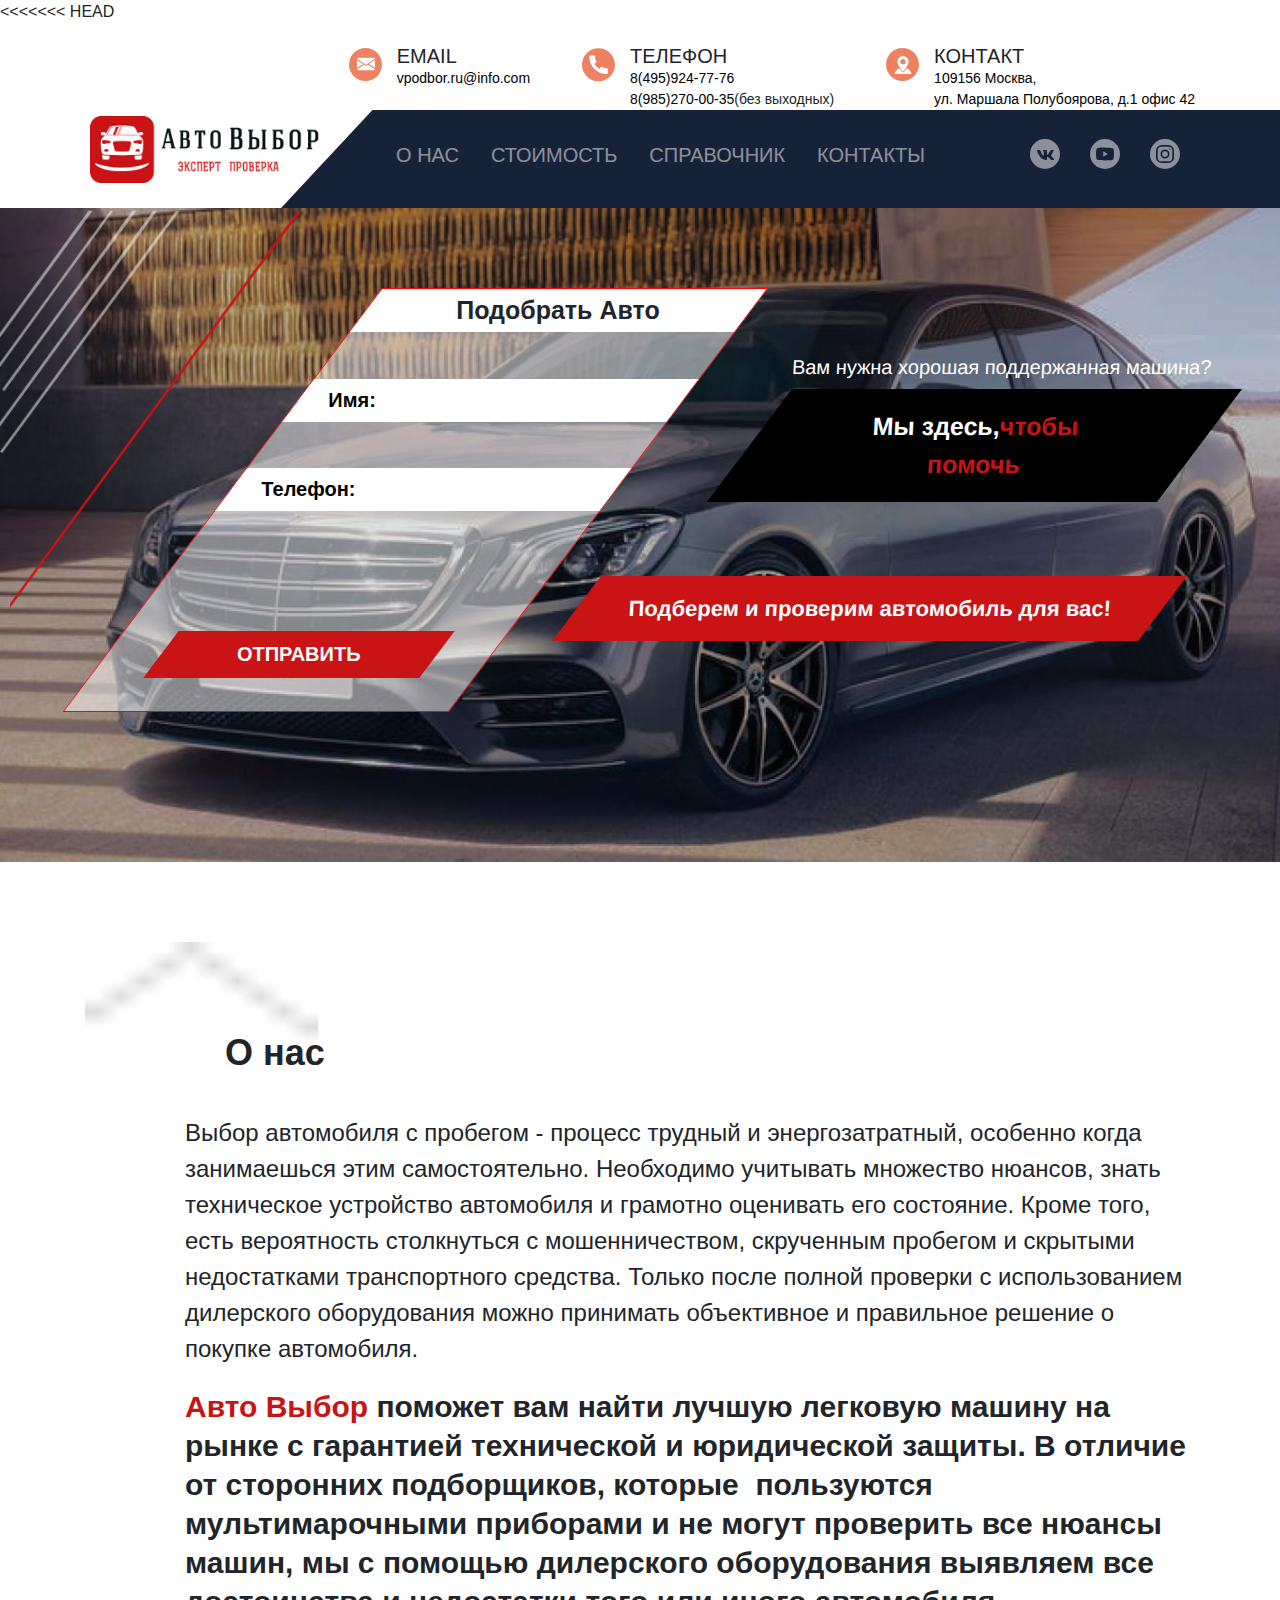
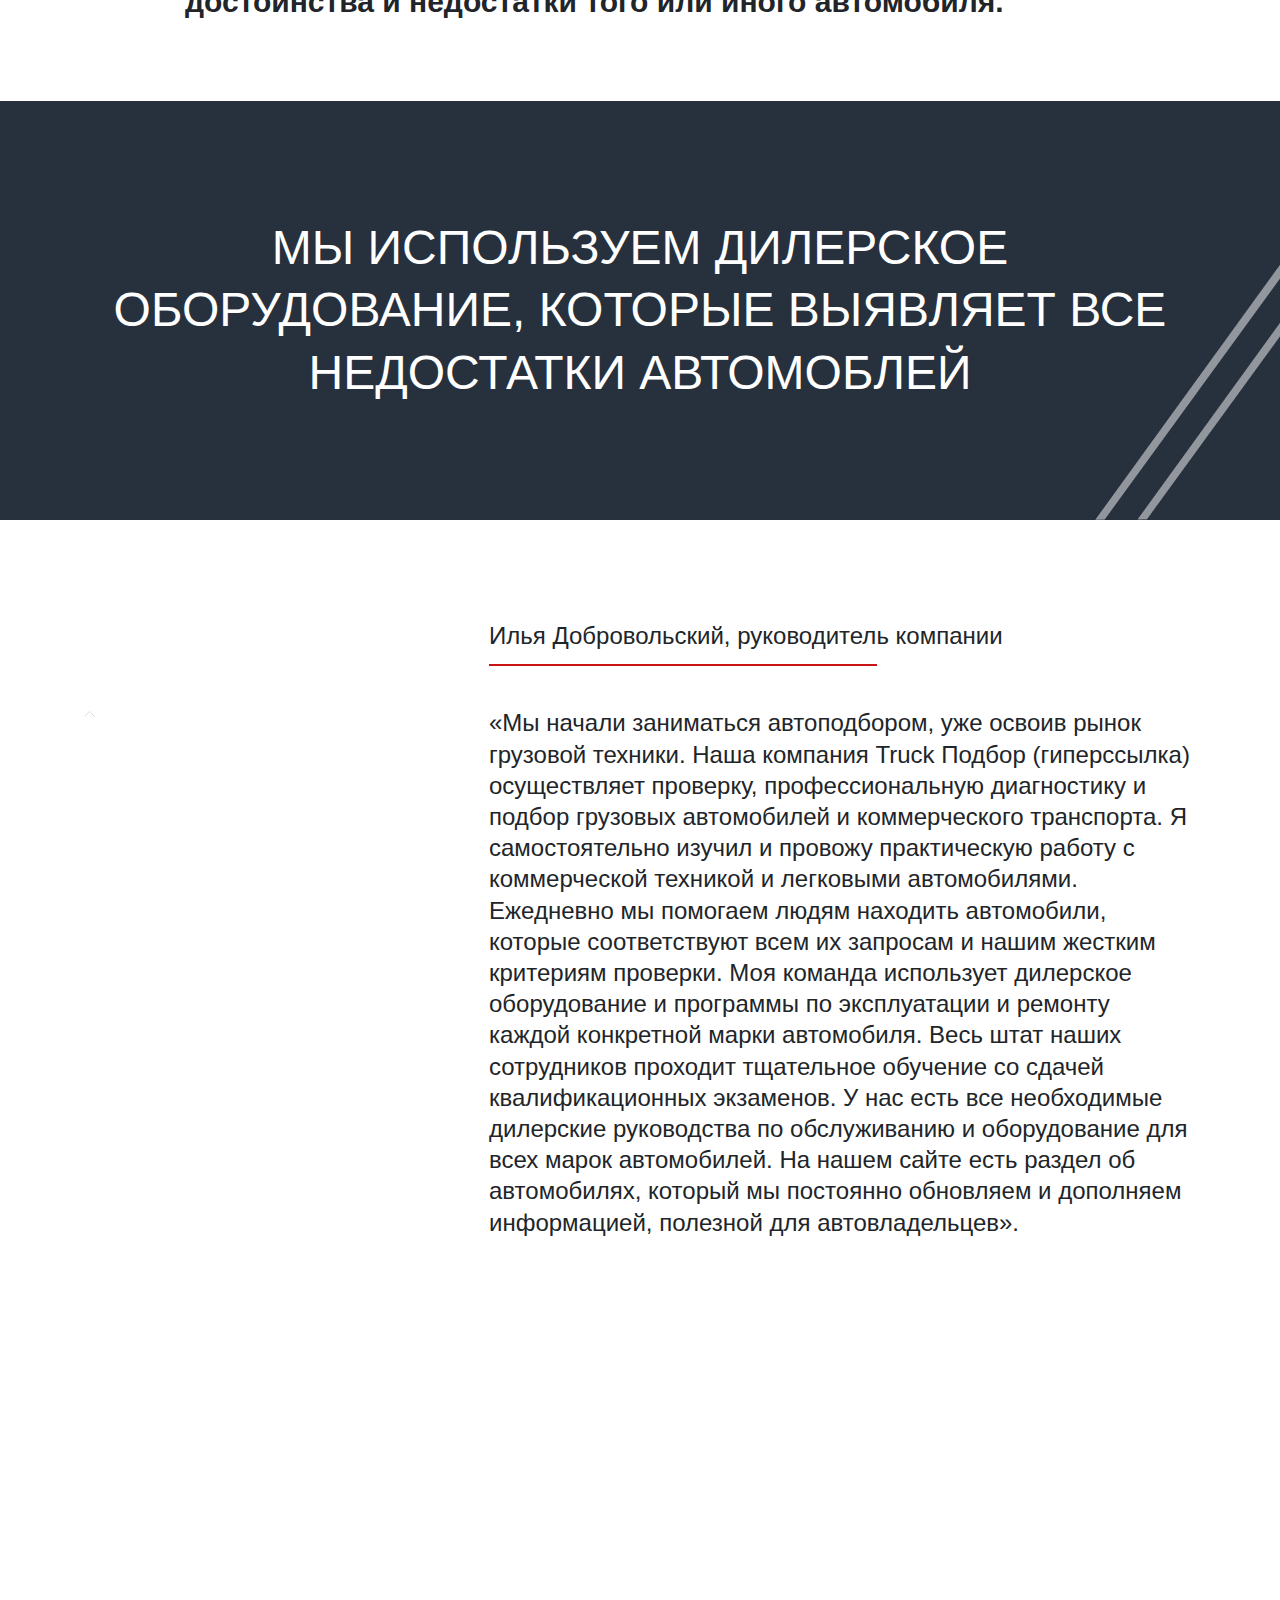
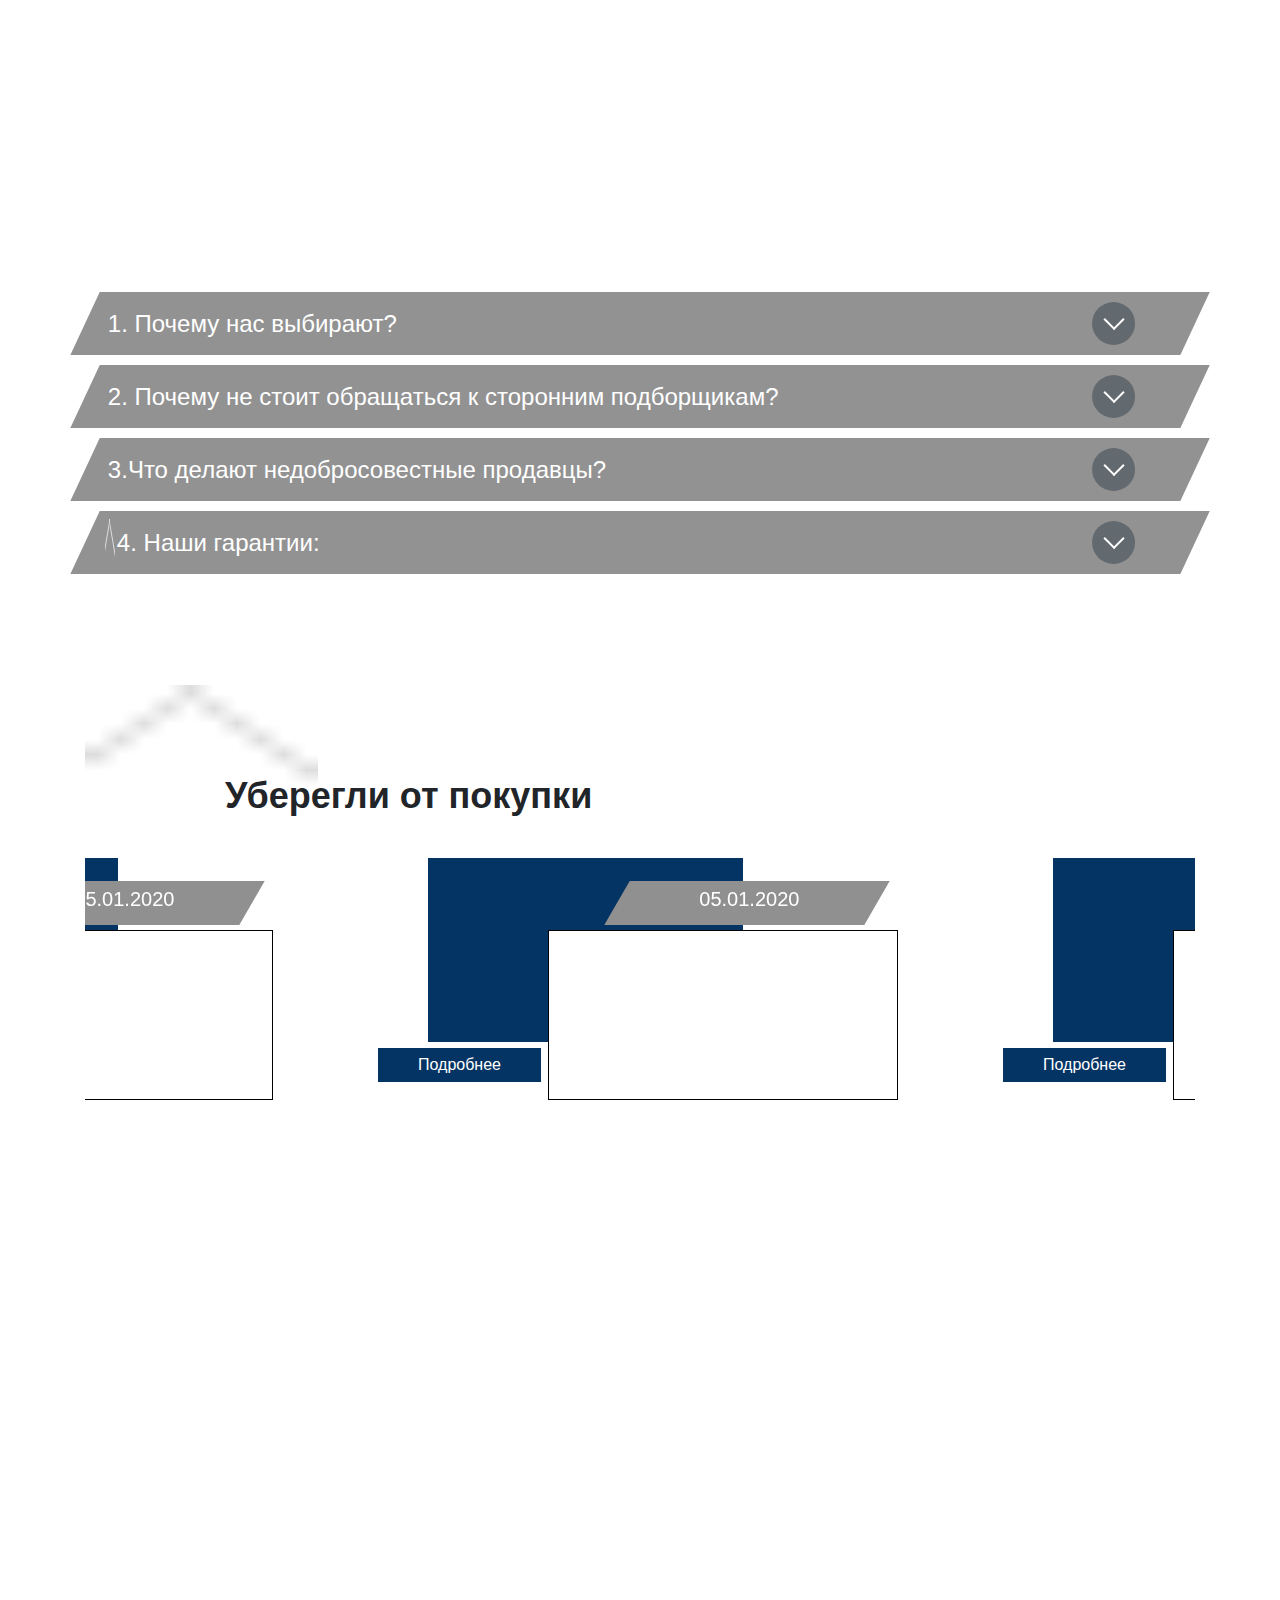
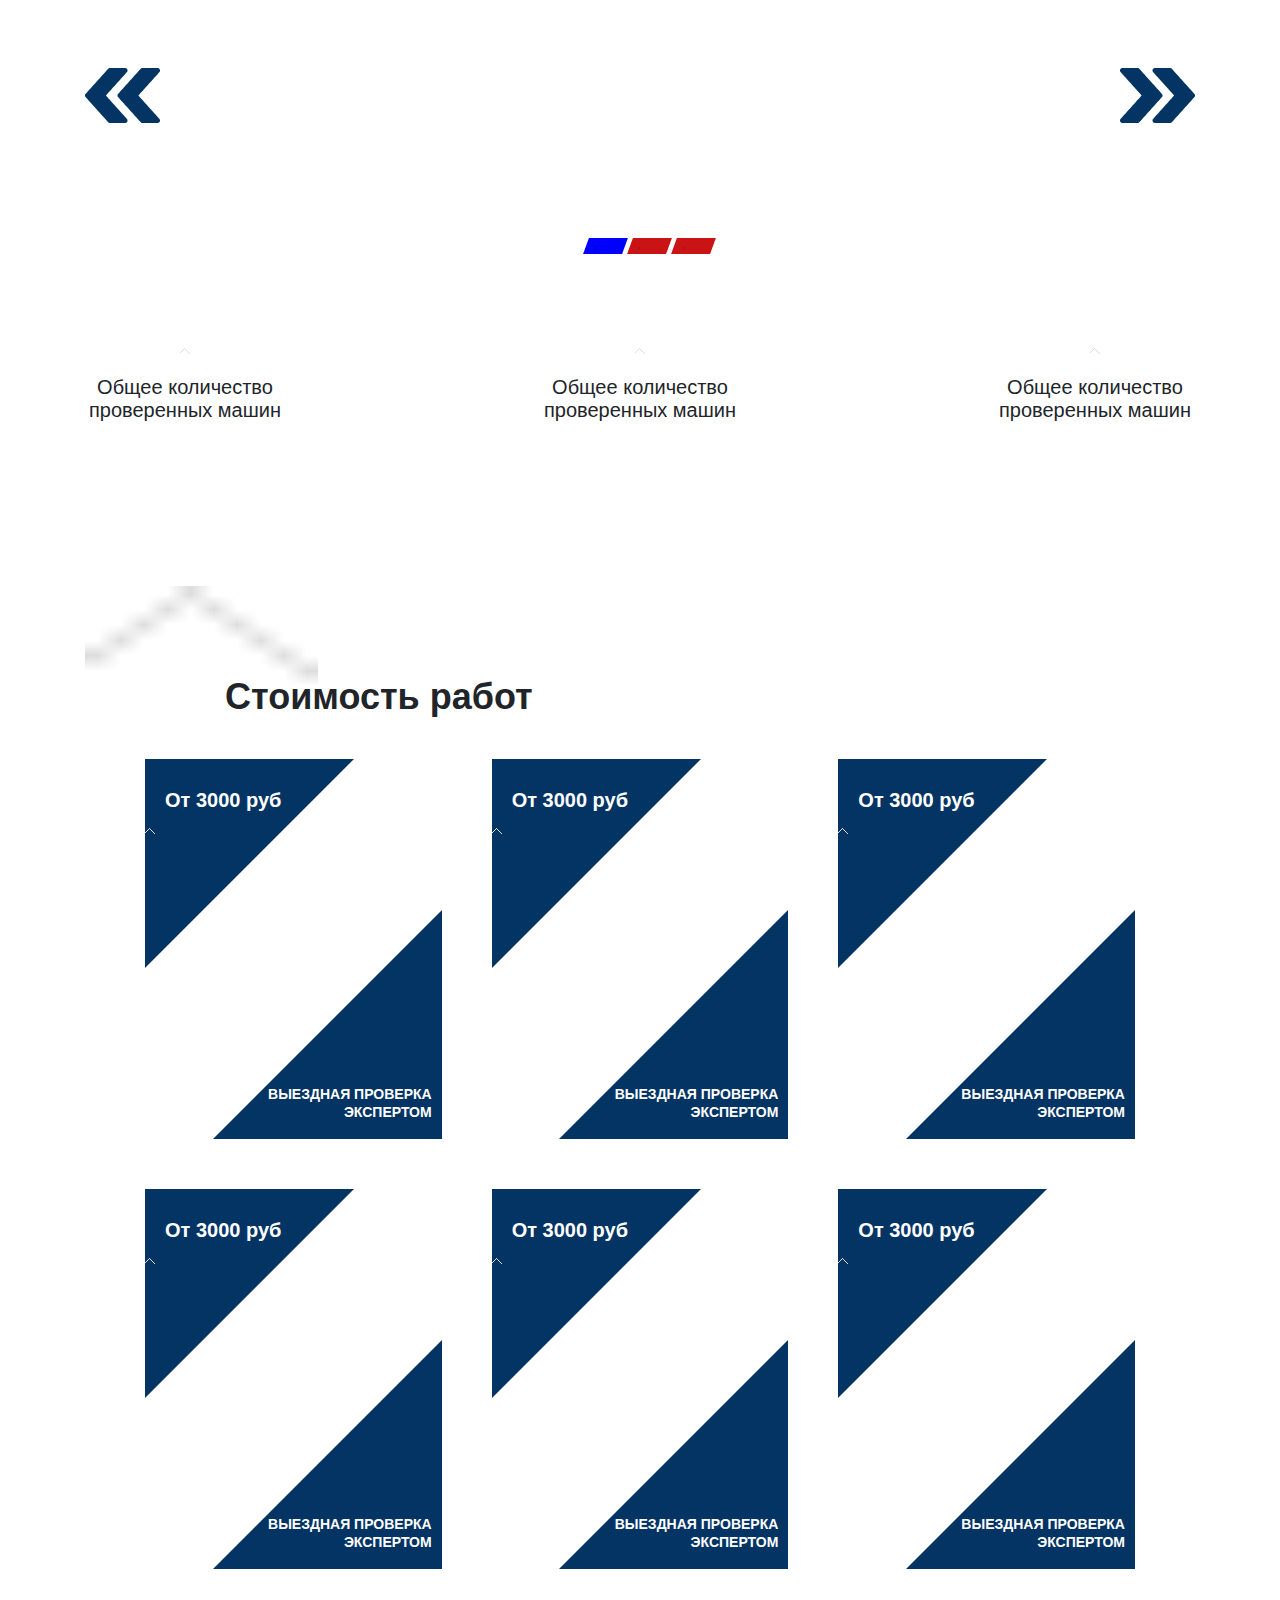
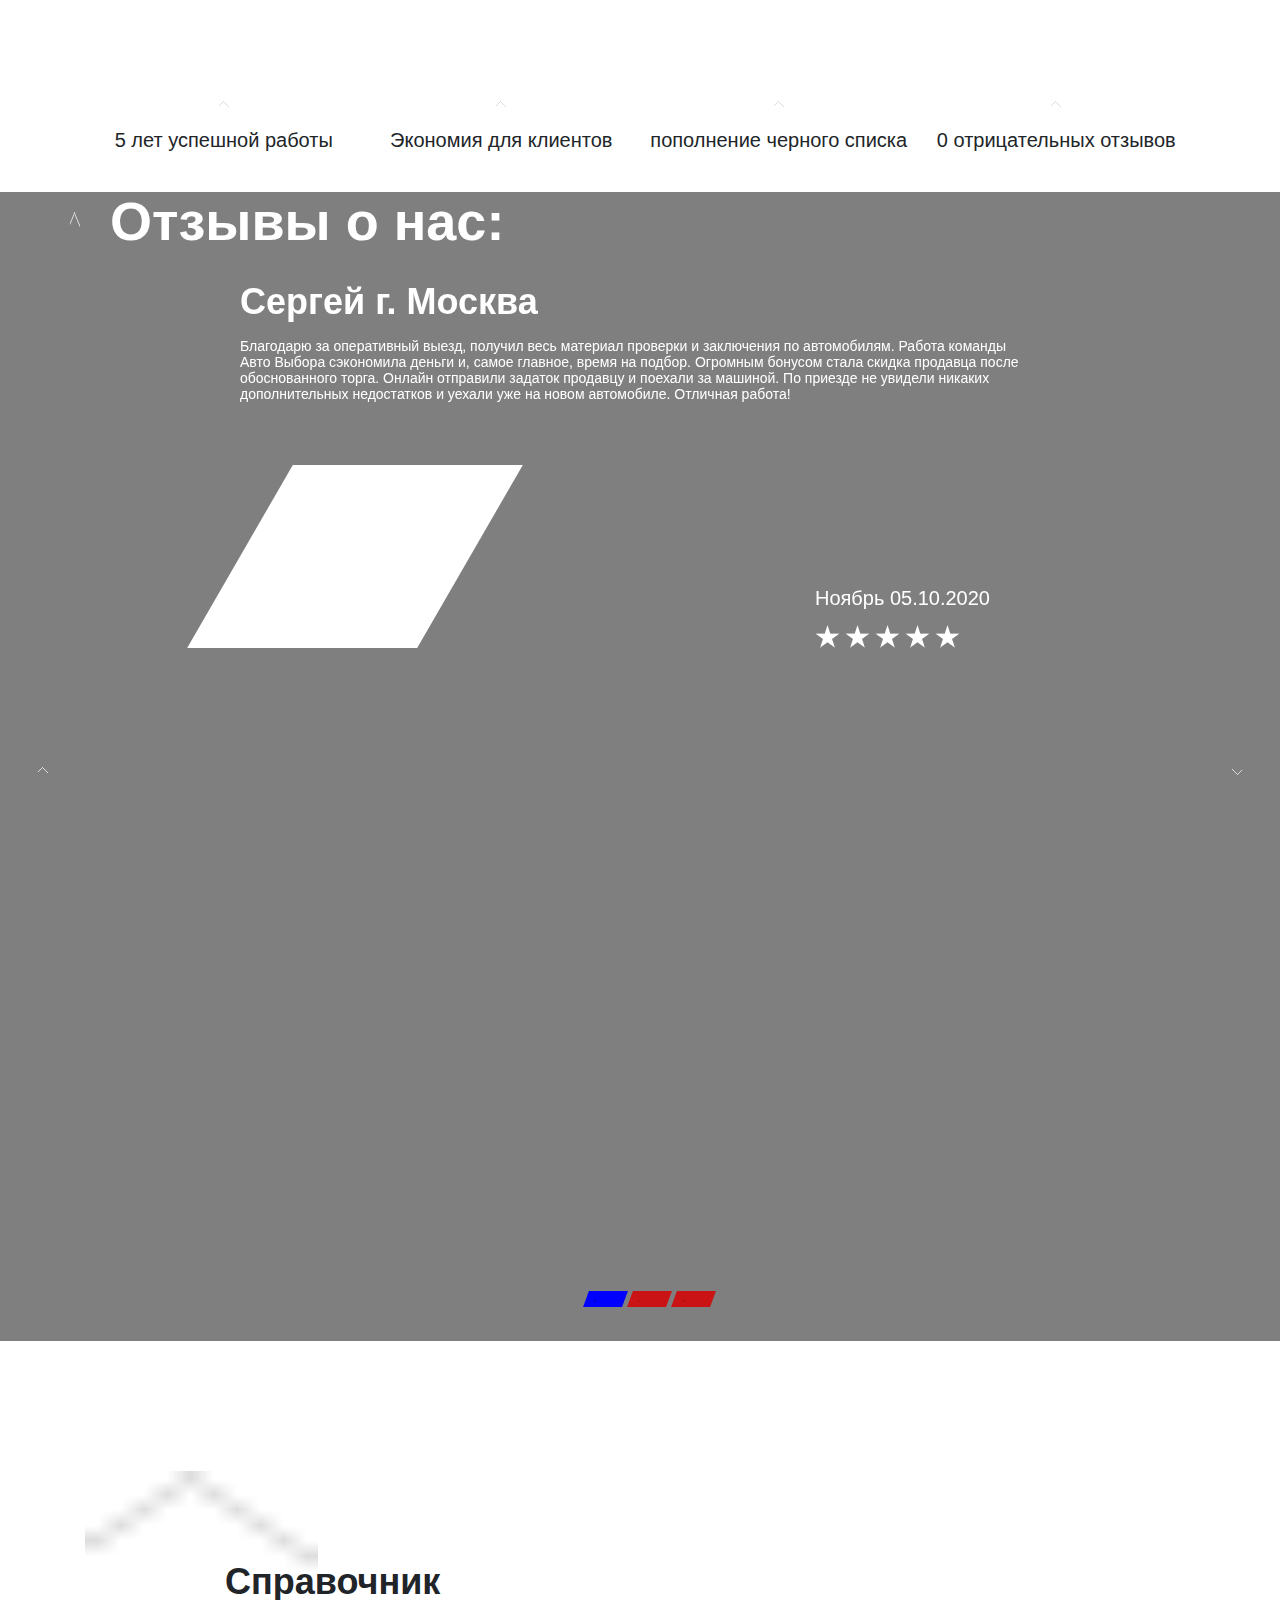
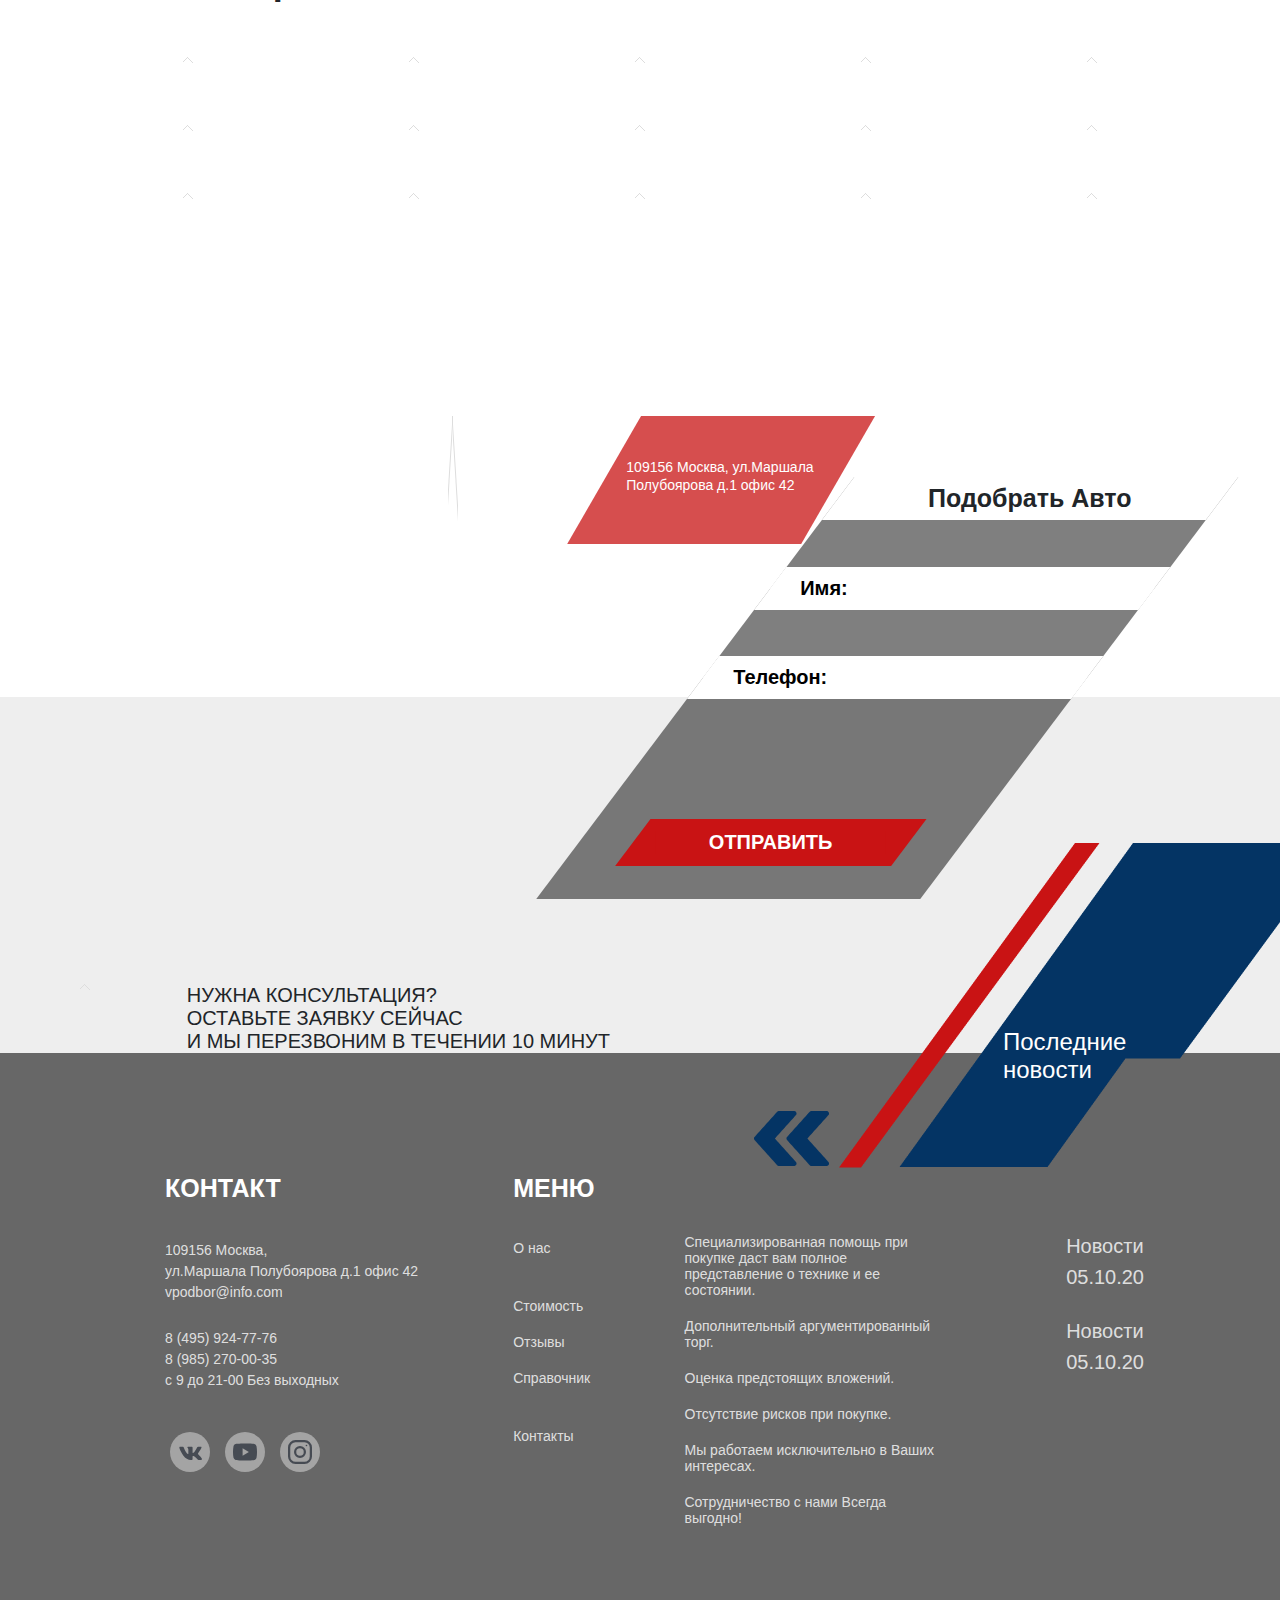
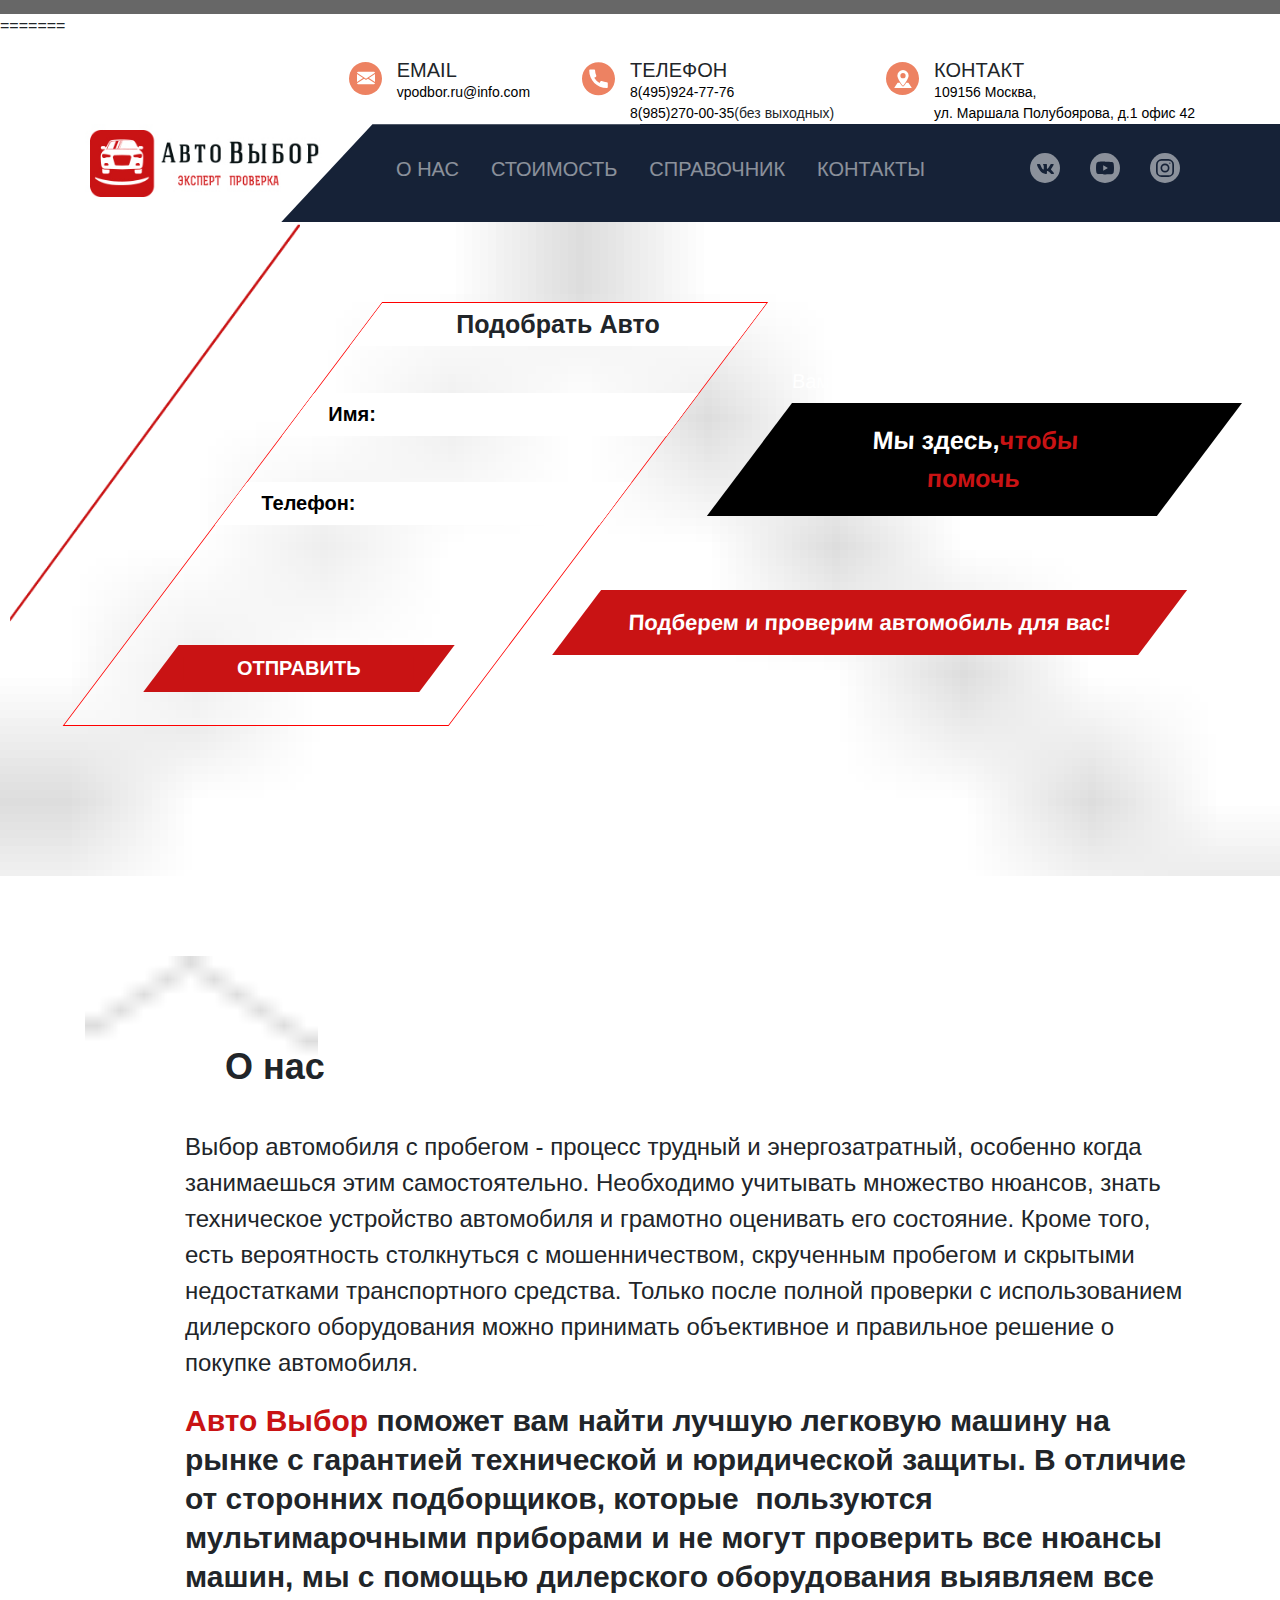
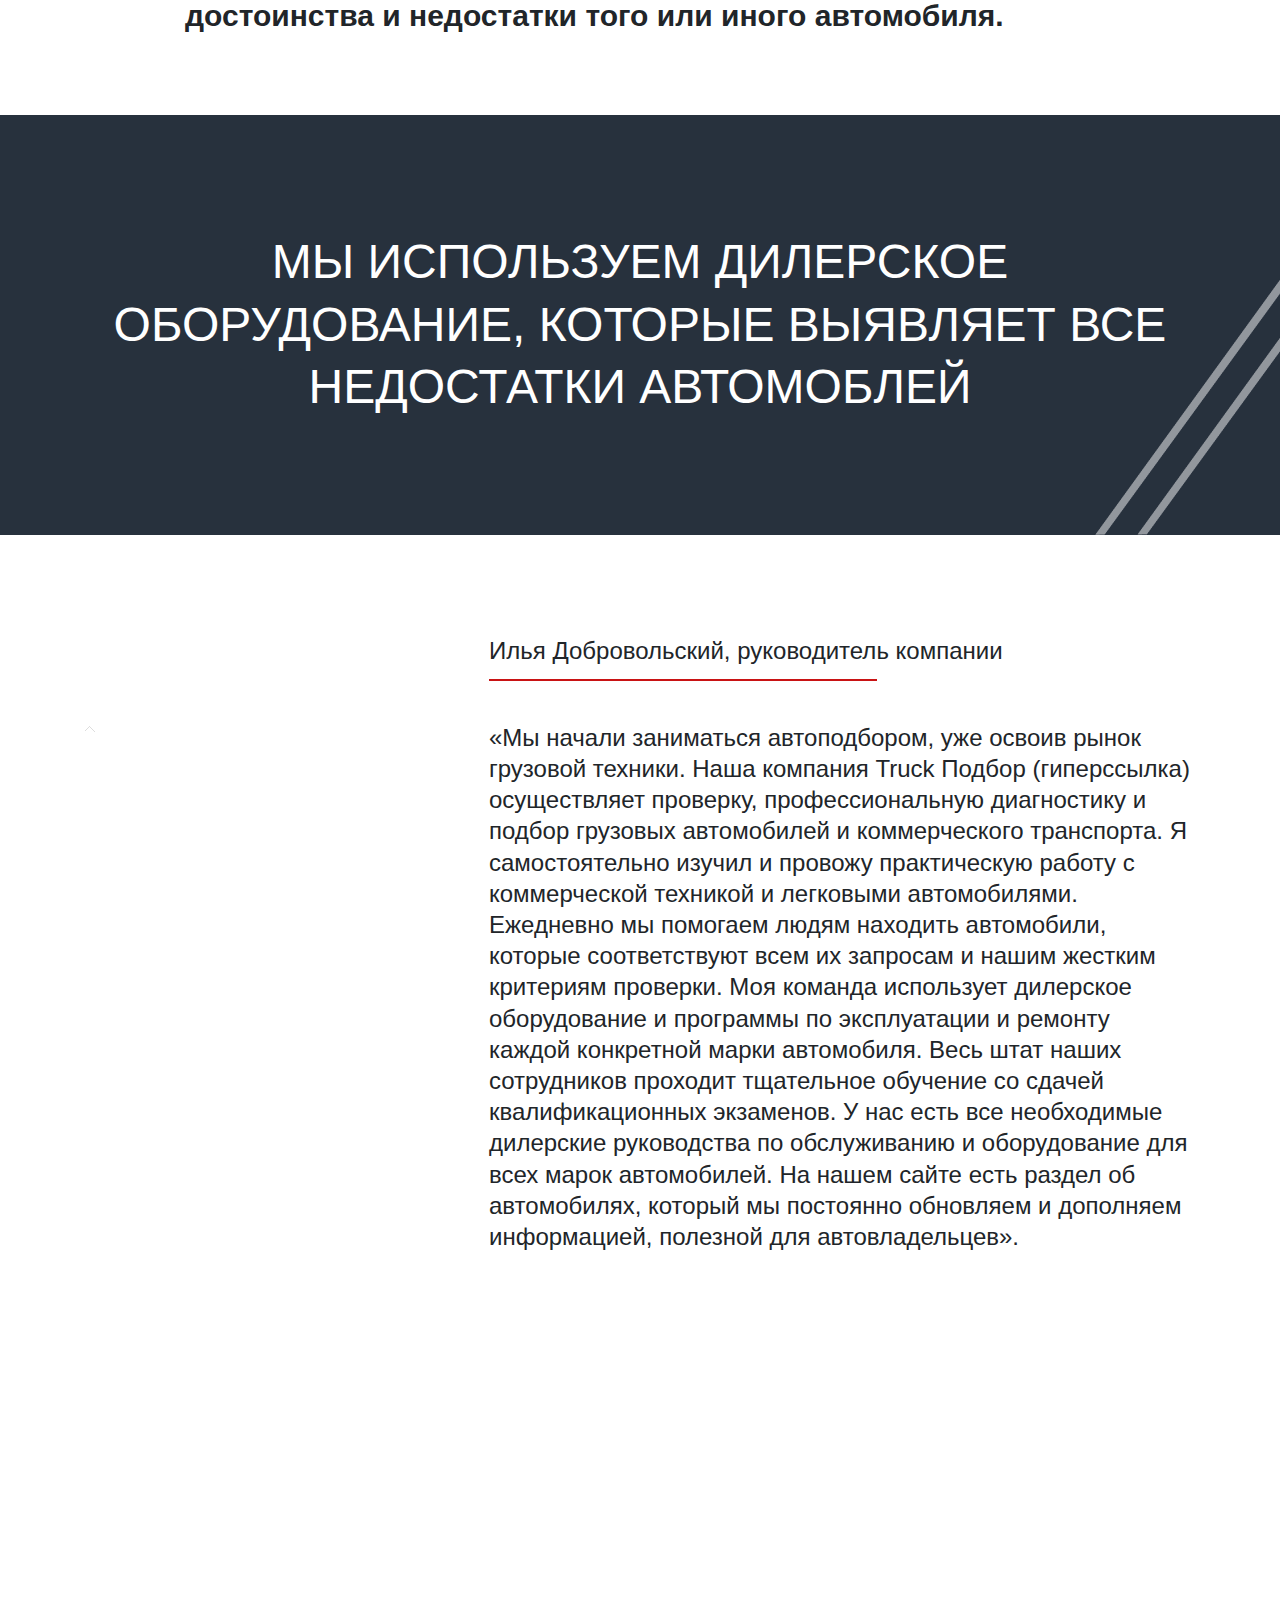
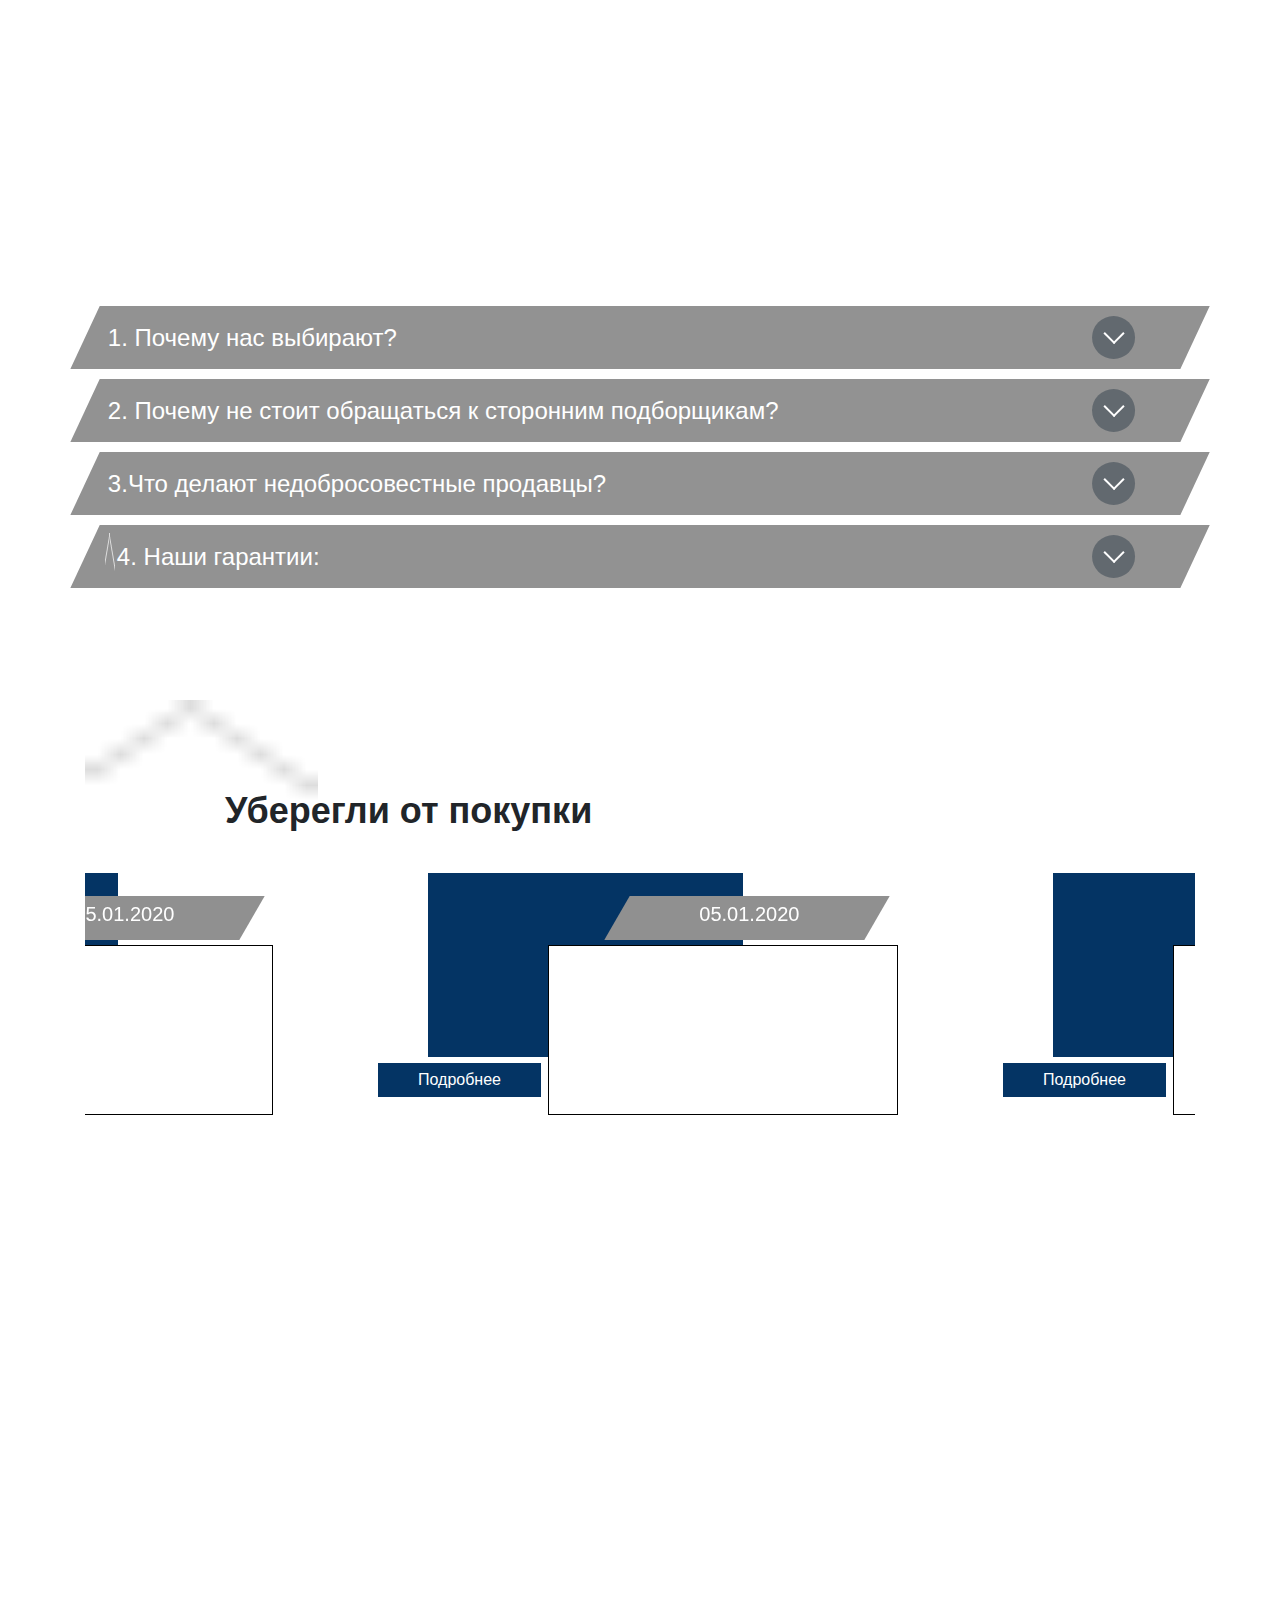
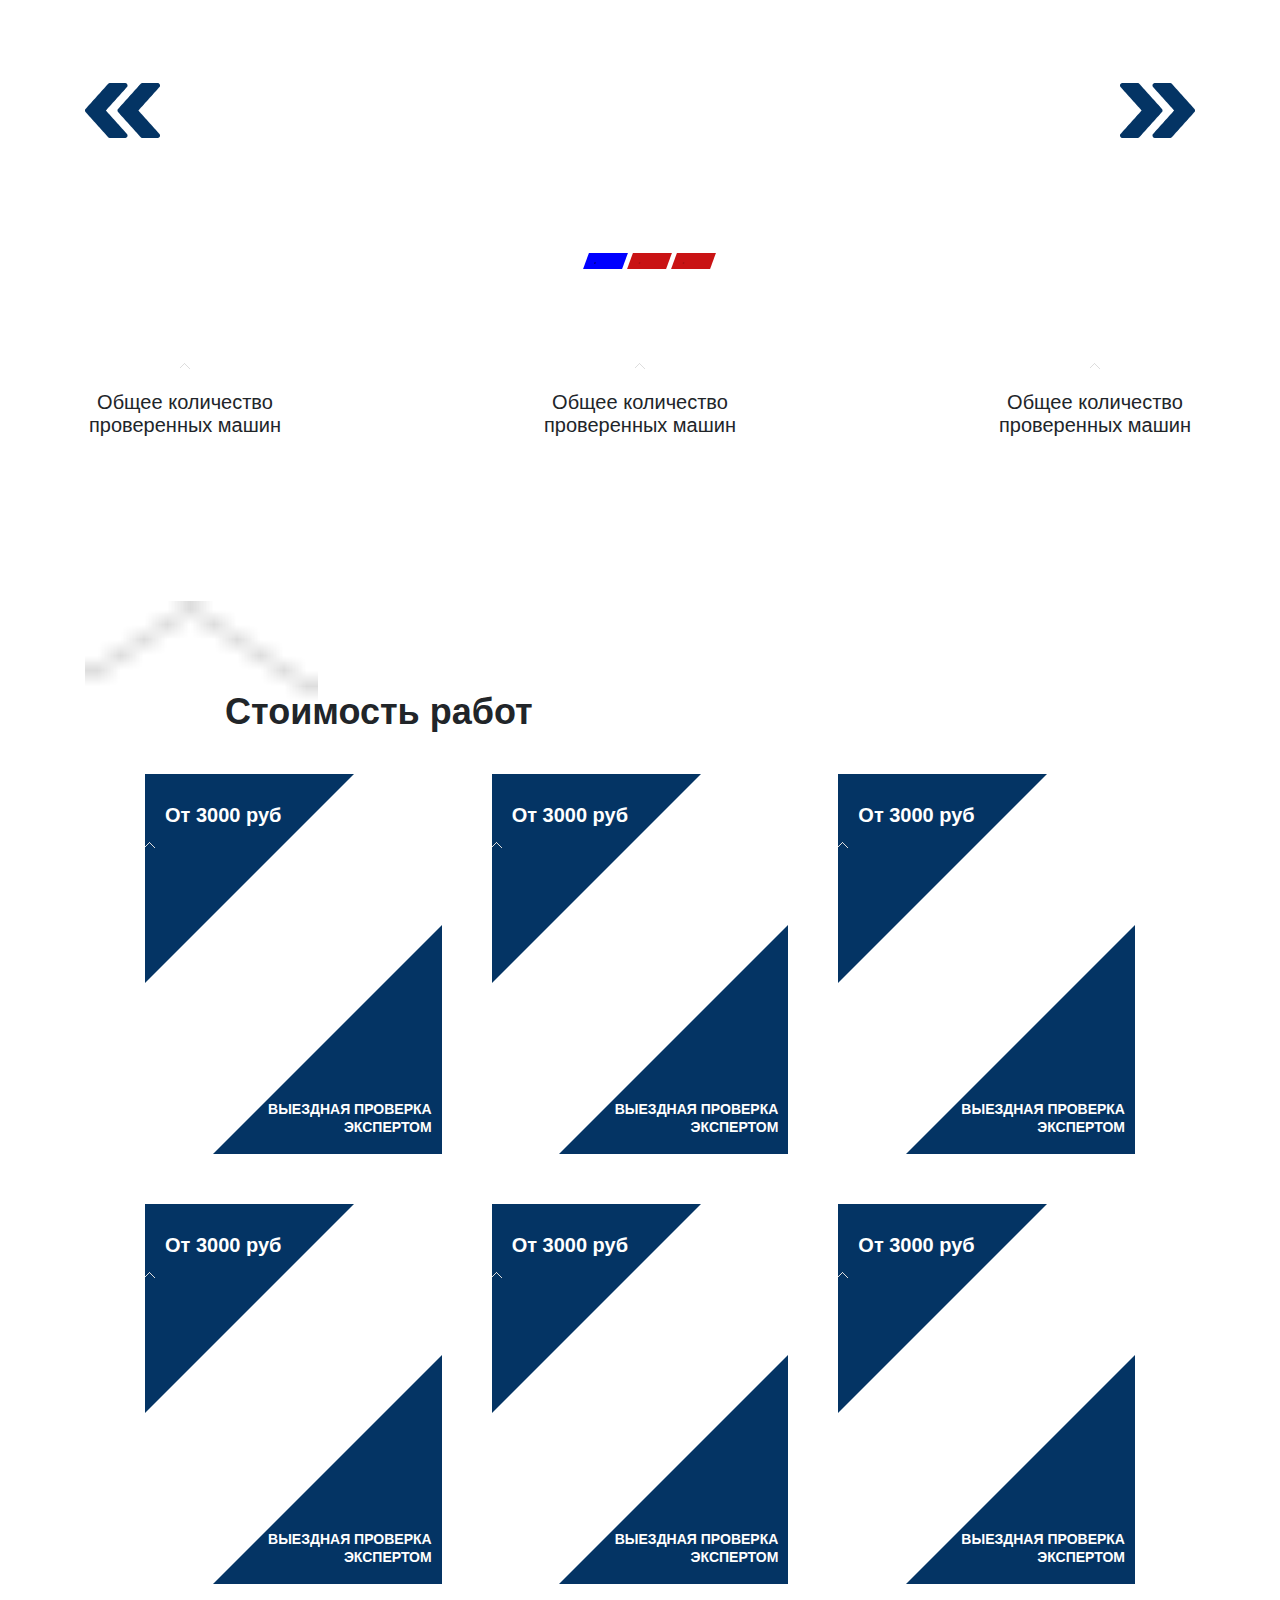
==== commit 25441e9d: "dfgdfg" ====
--- a/app/index.html
+++ b/app/index.html
@@ -1 +1,5 @@
-<!DOCTYPE html><html lang="ru"><head><meta charset="UTF-8"><meta name="viewport" content="width=device-width,initial-scale=1"><meta http-equiv="X-UA-Compatible" content="ie=edge"><meta name="theme-color" content="#111111"><title>Avtopodbor</title><link rel="stylesheet" href="css/global.css"><link rel="stylesheet" href="css/vendor.css"><link rel="stylesheet" href="css/main.css"></head><body><header class="header"><div class="container"><nav class="nav-information"><div class="nav-block"><div class="contact"><div class="contact-img"><img src="./img/header-email.svg" alt=""></div><div><div class="contact-name">EMAIL</div><a class="contact-info" href="mailto:vpodbor.ru@info.com" target="_blank">vpodbor.ru@info.com</a></div></div><div class="contact"><div class="contact-img"><img src="./img/header-phone.svg" alt=""></div><div><div class="contact-name">ТЕЛЕФОН</div><a class="contact-info" href="tel:8(495)924-77-76">8(495)924-77-76</a><div class="contact-info"><a href="tel:8(985)270-00-35">8(985)270-00-35</a>(без выходных)</div></div></div><div class="contact"><div class="contact-img"><img src="./img/header-map.svg" alt=""></div><div><div class="contact-name">Контакт</div><a href="https://www.google.com/maps/place/%D1%83%D0%BB.+%D0%9C%D0%B0%D1%80%D1%88%D0%B0%D0%BB%D0%B0+%D0%9F%D0%BE%D0%BB%D1%83%D0%B1%D0%BE%D1%8F%D1%80%D0%BE%D0%B2%D0%B0,+1,+42,+%D0%9C%D0%BE%D1%81%D0%BA%D0%B2%D0%B0,+%D0%9C%D0%BE%D1%81%D0%BA%D0%BE%D0%B2%D1%81%D0%BA%D0%B0%D1%8F+%D0%BE%D0%B1%D0%BB.,+%D0%A0%D0%BE%D1%81%D1%81%D0%B8%D1%8F,+109156/@55.690711,37.8583843,17z/data=!3m1!4b1!4m5!3m4!1s0x414ab60faeaa63d1:0xf49b303473249a99!8m2!3d55.690708!4d37.860573" target="_blank" class="contact-info">109156 Москва,<br>ул. Маршала Полубоярова, д.1 офис 42</a></div></div></div></nav><div class="nav-information"><div class="sm-header"><a class="phone-sm" href="tel:8(495)924-77-76"><img src="./img/phone-header-sm.png" alt=""></a><div class="btn-burger"><div class="burger-line"></div><div class="burger-line"></div><div class="burger-line"></div></div></div><div class="bg-nav-information"></div><div class="bg-nav"></div><a href="/avtopodbor/app/" class="logo"><img src="./img/header-logo.png" alt=""></a><div class="header-nav"><div class="nav-site"><a href="/avtopodbor/app/" class="nav-item">О нас</a> <a href="/avtopodbor/app/price.html" class="nav-item">Стоимость</a> <a href="/avtopodbor/app/directory.html" class="nav-item">Справочник</a> <a href="/avtopodbor/app/contact.html" class="nav-item">Контакты</a></div><div class="nav-sotial-networks"><a href="#" class="sotial-item"><img src="./img/vk.svg" alt="vk"> </a><a href="#" class="sotial-item"><img src="./img/youtube.svg" alt="youtube"> </a><a href="#" class="sotial-item"><img src="./img/inst.svg" alt="instagram"></a></div></div></div></div></header><div class="header-main"><div class="header-bg lazyload" data-src="./img/header-bg.jpg" style="background-image: url('[data-uri]');"><div class="container"><div class="info-block text-center"><div class="info-item"><form class="header-form" action="url"><div class="block-title"><div class="form-title">Подобрать Авто</div></div><div class="form-text"><input class="form-name" placeholder="Имя:" type="text" required></div><div class="form-text form-text-mb"><input class="form-phone" placeholder="Телефон:" type="tel" required></div><div class="btn-form"><input class="form-btn" type="submit" value="Отправить"></div></form></div><div class="info-item skew"><div class="info-item-text"><div class="top">Вам нужна хорошая поддержанная машина?</div></div><div class="info-item-title"><div class="top">Мы здесь,<span>чтобы помочь</span></div></div><div class="info-item-subtitle"><div class="top">Подберем и проверим автомобиль для вас!</div></div></div></div></div></div><div class="header-form-sm"><div class="container"><form action="url"><div class="block-title-two">Подобрать Авто</div><input class="form-name-two" placeholder="Имя:" type="text" required> <input class="form-name-two" placeholder="Телефон:" type="tel" required><div class="btn-form-two"><input class="form-btn-two" type="submit" value="Отправить"></div></form></div></div></div><main><div class="container"><div class="about-us"><div class="title-img"><img class="lazyload" data-src="./img/title-img.png" src="[data-uri]" alt="title-img"><h1 class="about-us-title-text">О нас</h1></div><div class="about-us-text"><p>Выбор автомобиля с пробегом - процесс трудный и энергозатратный, особенно когда занимаешься этим самостоятельно. Необходимо учитывать множество нюансов, знать техническое устройство автомобиля и грамотно оценивать его состояние. Кроме того, есть вероятность столкнуться с мошенничеством, скрученным пробегом и скрытыми недостатками транспортного средства. Только после полной проверки с использованием дилерского оборудования можно принимать объективное и правильное решение о покупке автомобиля.</p><p><strong>Авто Выбор </strong>поможет вам найти лучшую легковую машину на рынке с гарантией технической и юридической защиты. В отличие от сторонних подборщиков, которые  пользуются мультимарочными приборами и не могут проверить все нюансы машин, мы с помощью дилерского оборудования выявляем все достоинства и недостатки того или иного автомобиля.</p></div></div></div><div class="him-info text-center"><div class="container"><div class="him-info-text">Мы используем дилерское оборудование, которые выявляет все недостатки автомоблей</div><div class="him-info-img"><img src="./img/him-info-lines.png" alt="img"></div></div></div><div class="container"><div class="portfolio"><div class="image-portfolio"><img class="lazyload" data-src="./img/portfolio-img.jpg" src="[data-uri]" alt="img"></div><div class="portfolio-info"><div class="portfolio-title">Илья Добровольский, руководитель компании</div><div class="portfolio-text"><p>«Мы начали заниматься автоподбором, уже освоив рынок грузовой техники. Наша компания Truck Подбор (гиперссылка) осуществляет проверку, профессиональную диагностику и подбор грузовых автомобилей и коммерческого транспорта. Я самостоятельно изучил и провожу практическую работу с коммерческой техникой и легковыми автомобилями. Ежедневно мы помогаем людям находить автомобили, которые соответствуют всем их запросам и нашим жестким критериям проверки. Моя команда использует дилерское оборудование и программы по эксплуатации и ремонту каждой конкретной марки автомобиля. Весь штат наших сотрудников проходит тщательное обучение со сдачей квалификационных экзаменов. У нас есть все необходимые дилерские руководства по обслуживанию и оборудование для всех марок автомобилей. На нашем сайте есть раздел об автомобилях, который мы постоянно обновляем и дополняем информацией, полезной для автовладельцев».</p></div></div></div></div><div class="bg-avto"><img class="lazyload" data-src="./img/bg-bmw.jpg" src="[data-uri]" alt="BMW"></div><div class="questions"><div class="container"><div class="questions-item"><div class="questions-head"><div class="questions-value"><img class="lazyload" data-src="./img/questions-img.png" src="[data-uri]" alt=""><h5>1. Почему нас выбирают?</h5></div><div class="questions-drop"><div class="arrow-drop"></div></div></div><div class="questions-main"><p class="questions-main-text">Мы следуем самым жестким критериям проверки коммерческой техники<br>Используем дилерское оборудование<br>Практический опыт работы с марками автомобилей<br>Осуществляем личный контроль за исполнением работы<br>Полное ведение клиентов и рекомендации по обслуживанию<br>Неограниченное количество проверок</p><div class="questions-main-img"><img class="lazyload" data-src="./img/questions-avto.png" src="[data-uri]" alt=""></div></div></div><div class="questions-item"><div class="questions-head"><div class="questions-value"><img class="lazyload" data-src="./img/questions-img.png" src="[data-uri]" alt=""><h5>2. Почему не стоит обращаться к сторонним подборщикам?</h5></div><div class="questions-drop"><div class="arrow-drop"></div></div></div><div class="questions-main"><p class="questions-main-text">Поверхностное знание устройства автомобиля<br>Мультимарочные сканеры поверхностного чтения<br>Работа с дилерами и перекупщиками<br>Потоковая обработка заказов<br>Проценты и заинтересованность в торге<br>Ограниченное количество просмотров<br>Поверхностная проверка (в основном по базам)<br>Выявление недостатков, только исходя из дилерской проверки салона</p><div class="questions-main-img"><img class="lazyload" data-src="./img/questions-tools.png" src="[data-uri]" alt=""></div></div></div><div class="questions-item"><div class="questions-head"><div class="questions-value"><img class="lazyload" data-src="./img/questions-img.png" src="[data-uri]" alt=""><h5>3.Что делают недобросовестные продавцы?</h5></div><div class="questions-drop"><div class="arrow-drop"></div></div></div><div class="questions-main"><p class="questions-main-text">Скрутка пробега<br>Восстановление после ДТП<br>Продажа техники с юридическими проблемами<br>Занижают недостатки и стоимость ремонта<br>Обман о выполненных ремонтах<br>Скрытие повреждений<br>Наводят товарный вид<br>Скрывают настоящий год выпуска<br>Дополнительные скрытые платежи и услуги</p><div class="questions-main-img"><img class="lazyload" data-src="./img/questions-dislike.png" src="[data-uri]" alt=""></div></div></div><div class="questions-item"><div class="questions-head"><div class="questions-value"><img class="lazyload" data-src="./img/questions-img.png" src="[data-uri]" alt=""><h5>4. Наши гарантии:</h5></div><div class="questions-drop"><div class="arrow-drop"></div></div></div><div class="questions-main"><p class="questions-main-text">Юридическая чистота на всех этапах сделки<br>Техническая гарантия с фиксацией всех текущих параметров<br>Полное ведение клиента 100% возврат денег</p><div class="questions-main-img"><img class="lazyload" data-src="./img/questions-ok.png" src="[data-uri]" alt=""></div></div></div></div></div><div class="save-clients"><div class="container"><div class="title-img"><img class="lazyload" data-src="./img/title-img.png" src="[data-uri]" alt="title-img"><h1 class="about-us-title-text">Уберегли от покупки</h1><div class="prev-save"></div></div><div class="save-block-slider"><div class="prev-save"><img src="./img/arrow-save.png" alt="img"></div><div class="next-save"><img src="./img/arrow-save.png" alt="img"></div><div class="save-slider"><div class="save-slider-block"><div class="save-item"><div class="img-save-back"></div><div class="details-save">Подробнее</div><div class="date-save"><h5>05.01.2020</h5></div><div class="img-save"></div></div></div><div class="save-slider-block"><div class="save-item"><div class="img-save-back"></div><div class="details-save">Подробнее</div><div class="date-save"><h5>05.01.2020</h5></div><div class="img-save"></div></div></div><div class="save-slider-block"><div class="save-item"><div class="img-save-back"></div><div class="details-save">Подробнее</div><div class="date-save"><h5>05.01.2020</h5></div><div class="img-save"></div></div></div></div></div></div></div><div class="progresss lazyload" data-src="./img/bg-progress.png" style="background-image: url(http://placehold.it/1200);"><div class="container"><div class="progress-block"><div class="progress-item"><img class="lazyload" data-src="./img/progress-avto.png" src="[data-uri]" alt=""><div>Общее количество проверенных машин</div></div><div class="progress-item"><img class="lazyload" data-src="./img/proggres-non-avto.png" src="[data-uri]" alt=""><div>Общее количество проверенных машин</div></div><div class="progress-item"><img class="lazyload" data-src="./img/progress-rec-avto.png" src="[data-uri]" alt=""><div>Общее количество проверенных машин</div></div></div></div></div><div class="price"><div class="container"><div class="title-img"><img class="lazyload" data-src="./img/title-img.png" src="[data-uri]" alt="title-img"><h1 class="about-us-title-text">Стоимость работ</h1></div><div class="price-block"><div class="price-item lazyload" data-src="./img/price-1.jpg" style="background-image: url(http://placehold.it/400);"><h4>От 3000 руб</h4><h5>ВЫЕЗДНАЯ ПРОВЕРКА ЭКСПЕРТОМ</h5><img class="price-lines-1" class="lazyload" data-src="./img/price-lines-left.png" src="[data-uri]" alt=""><div class="price-left-angle"></div><div class="price-right-angle"></div></div><div class="price-item lazyload" data-src="./img/price-2.jpg" style="background-image: url(http://placehold.it/400);"><h4>От 3000 руб</h4><h5>ВЫЕЗДНАЯ ПРОВЕРКА ЭКСПЕРТОМ</h5><img class="price-lines-1" class="lazyload" data-src="./img/price-lines-left.png" src="[data-uri]" alt=""><div class="price-left-angle"></div><div class="price-right-angle"></div></div><div class="price-item lazyload" data-src="./img/price-3.png" style="background-image: url(http://placehold.it/400);"><h4>От 3000 руб</h4><h5>ВЫЕЗДНАЯ ПРОВЕРКА ЭКСПЕРТОМ</h5><img class="price-lines-1" class="lazyload" data-src="./img/price-lines-left.png" src="[data-uri]" alt=""><div class="price-left-angle"></div><div class="price-right-angle"></div></div><div class="price-item lazyload" data-src="./img/price-4.png" style="background-image: url(http://placehold.it/400);"><h4>От 3000 руб</h4><h5>ВЫЕЗДНАЯ ПРОВЕРКА ЭКСПЕРТОМ</h5><img class="price-lines-1" class="lazyload" data-src="./img/price-lines-left.png" src="[data-uri]" alt=""><div class="price-left-angle"></div><div class="price-right-angle"></div></div><div class="price-item lazyload" data-src="./img/price-5.png" style="background-image: url(http://placehold.it/400);"><h4>От 3000 руб</h4><h5>ВЫЕЗДНАЯ ПРОВЕРКА ЭКСПЕРТОМ</h5><img class="price-lines-1" class="lazyload" data-src="./img/price-lines-left.png" src="[data-uri]" alt=""><div class="price-left-angle"></div><div class="price-right-angle"></div></div><div class="price-item lazyload" data-src="./img/price-6.png" style="background-image: url(http://placehold.it/400);"><h4>От 3000 руб</h4><h5>ВЫЕЗДНАЯ ПРОВЕРКА ЭКСПЕРТОМ</h5><img class="price-lines-1" class="lazyload" data-src="./img/price-lines-left.png" src="[data-uri]" alt=""><div class="price-left-angle"></div><div class="price-right-angle"></div></div></div></div></div><div class="advantages lazyload" data-src="./img/adv-bg.png" style="background-image: url(http://placehold.it/1200);"><div class="container"><div class="advantages-block"><div class="advantages-item"><img class="lazyload" data-src="./img/adv-1.png" src="[data-uri]" alt="img"><h5>5 лет успешной работы</h5></div><div class="advantages-item"><img class="lazyload" data-src="./img/adv-2.png" src="[data-uri]" alt="img"><h5>Экономия для клиентов</h5></div><div class="advantages-item"><img class="lazyload" data-src="./img/adv-3.png" src="[data-uri]" alt="img"><h5>пополнение черного списка</h5></div><div class="advantages-item"><img class="lazyload" data-src="./img/adv-4.png" src="[data-uri]" alt="img"><h5>0 отрицательных отзывов</h5></div></div></div></div><div class="reviews lazyload" data-src="./img/reviews-bg.jpg" style="background-image: url(http://placehold.it/1200);"><div class="reviews-bg"><div class="container"><div class="reviews-block"><div class="row reviews-head"><img class="lazyload" data-src="./img/reviews-icon.png" src="[data-uri]" alt="img"><h1>Отзывы о нас:</h1></div><div class="prev-save-reviews"><img class="lazyload" data-src="./img/arrow-reviews.png" src="[data-uri]" alt="img"></div><div class="next-save-reviews"><img class="lazyload" data-src="./img/arrow-reviews.png" src="[data-uri]" alt="img"></div><div class="reviews-slider"><div class="reviews-item"><div class="slider-reviews-block"><h3>Сергей г. Москва</h3><p>Благодарю за оперативный выезд, получил весь материал проверки и заключения по автомобилям. Работа команды Авто Выбора сэкономила деньги и, самое главное, время на подбор. Огромным бонусом стала скидка продавца после обоснованного торга. Онлайн отправили задаток продавцу и поехали за машиной. По приезде не увидели никаких дополнительных недостатков и уехали уже на новом автомобиле. Отличная работа!</p><div class="reviews-item-main"><div class="reviews-photo"><img src="#" alt=""></div><div class="reviews-info"><div class="reviews-date">Ноябрь 05.10.2020</div><ul class="reviews-star"><li><img src="./img/reviews-star.png" alt="img"></li><li><img src="./img/reviews-star.png" alt="img"></li><li><img src="./img/reviews-star.png" alt="img"></li><li><img src="./img/reviews-star.png" alt="img"></li><li><img src="./img/reviews-star.png" alt="img"></li></ul></div></div></div></div><div class="reviews-item"><div class="slider-reviews-block"><h3>Сергей г. Москва</h3><p>Благодарю за оперативный выезд, получил весь материал проверки и заключения по автомобилям. Работа команды Авто Выбора сэкономила деньги и, самое главное, время на подбор. Огромным бонусом стала скидка продавца после обоснованного торга. Онлайн отправили задаток продавцу и поехали за машиной. По приезде не увидели никаких дополнительных недостатков и уехали уже на новом автомобиле. Отличная работа!</p><div class="reviews-item-main"><div class="reviews-photo"><img src="#" alt=""></div><div class="reviews-info"><div class="reviews-date">Ноябрь 05.10.2020</div><ul class="reviews-star"><li><img src="./img/reviews-star.png" alt="img"></li><li><img src="./img/reviews-star.png" alt="img"></li><li><img src="./img/reviews-star.png" alt="img"></li><li><img src="./img/reviews-star.png" alt="img"></li><li><img src="./img/reviews-star.png" alt="img"></li></ul></div></div></div></div><div class="reviews-item"><div class="slider-reviews-block"><h3>Сергей г. Москва</h3><p>Благодарю за оперативный выезд, получил весь материал проверки и заключения по автомобилям. Работа команды Авто Выбора сэкономила деньги и, самое главное, время на подбор. Огромным бонусом стала скидка продавца после обоснованного торга. Онлайн отправили задаток продавцу и поехали за машиной. По приезде не увидели никаких дополнительных недостатков и уехали уже на новом автомобиле. Отличная работа!</p><div class="reviews-item-main"><div class="reviews-photo"><img src="#" alt=""></div><div class="reviews-info"><div class="reviews-date">Ноябрь 05.10.2020</div><ul class="reviews-star"><li><img src="./img/reviews-star.png" alt="img"></li><li><img src="./img/reviews-star.png" alt="img"></li><li><img src="./img/reviews-star.png" alt="img"></li><li><img src="./img/reviews-star.png" alt="img"></li><li><img src="./img/reviews-star.png" alt="img"></li></ul></div></div></div></div></div></div></div></div></div><div class="directory"><div class="container"><div class="title-img"><img class="lazyload" data-src="./img/title-img.png" src="[data-uri]" alt="title-img"><h1 class="about-us-title-text">Справочник</h1></div><div class="directory-block"><div class="directory-item"><img class="lazyload" src="[data-uri]" data-src="./img/directory/item-1.png" alt=""></div><div class="directory-item"><img class="lazyload" src="[data-uri]" data-src="./img/directory/item-2.png" alt=""></div><div class="directory-item"><img class="lazyload" src="[data-uri]" data-src="./img/directory/item-4.png" alt=""></div><div class="directory-item"><img class="lazyload" src="[data-uri]" data-src="./img/directory/item-5.png" alt=""></div><div class="directory-item"><img class="lazyload" src="[data-uri]" data-src="./img/directory/item-3.png" alt=""></div><div class="directory-item"><img class="lazyload" src="[data-uri]" data-src="./img/directory/item-6.png" alt=""></div><div class="directory-item"><img class="lazyload" src="[data-uri]" data-src="./img/directory/item-7.png" alt=""></div><div class="directory-item"><img class="lazyload" src="[data-uri]" data-src="./img/directory/item-8.png" alt=""></div><div class="directory-item"><img class="lazyload" src="[data-uri]" data-src="./img/directory/item-9.png" alt=""></div><div class="directory-item"><img class="lazyload" src="[data-uri]" data-src="./img/directory/item-10.png" alt=""></div><div class="directory-item"><img class="lazyload" src="[data-uri]" data-src="./img/directory/item-11.png" alt=""></div><div class="directory-item"><img class="lazyload" src="[data-uri]" data-src="./img/directory/item-12.png" alt=""></div><div class="directory-item"><img class="lazyload" src="[data-uri]" data-src="./img/directory/item-13.png" alt=""></div><div class="directory-item"><img class="lazyload" src="[data-uri]" data-src="./img/directory/item-14.png" alt=""></div><div class="directory-item"><img class="lazyload" src="[data-uri]" data-src="./img/directory/item-15.png" alt=""></div></div></div></div><div class="map"><div class="map-block-first lazyload" data-src="./img/map-bg.jpg" style="background-image: url(http://placehold.it/1200);"><div class="map-marker"><img class="lazyload" data-src="./img/map-marker.png" src="[data-uri]" alt="marker"><div class="map-text"><h5>109156 Москва, ул.Маршала Полубоярова д.1 офис 42</h5></div></div></div><div class="map-block-second"><div class="map-block-second-woman"><div><img class="lazyload" data-src="./img/map-woman.png" src="[data-uri]" alt=""></div><div class="map-second-text">Нужна консультация?<br>ОСТАВЬТЕ ЗАЯВКУ СЕЙЧАС<br>И МЫ ПЕРЕЗВОНИМ В ТЕЧЕНИИ 10 МИНУТ</div></div><div class="info-block text-center"><div class="info-item"><form class="header-form" action="url"><div class="block-title"><div class="form-title">Подобрать Авто</div></div><div class="form-text"><input class="form-name" placeholder="Имя:" type="text" required></div><div class="form-text form-text-mb"><input class="form-phone" placeholder="Телефон:" type="tel" required></div><div class="btn-form"><input class="form-btn" type="submit" value="Отправить"></div></form></div></div></div><div class="container sm-news-map"><div class="title-img"><img class="lazyload" data-src="./img/title-img.png" src="[data-uri]" alt="title-img"><h1 class="about-us-title-text">Последние новости</h1></div><div class="footer-news"><div class="footer-news-item"><div class="footer-news-img"><a href="#"><img src="http://placehold.it/122x89" alt=""></a></div><div class="news-text"><h5>Новости</h5><div class="news-data">05.10.20</div></div></div><div class="footer-news-item"><div class="footer-news-img"><a href="#"><img src="http://placehold.it/122x89" alt=""></a></div><div class="news-text"><h5>Новости</h5><div class="news-data">05.10.20</div></div></div><div class="footer-news-item"></div></div></div></div></main><footer class="footer"><div class="news-header"><div class="news-img"><img src="./img/img-news.png" alt=""></div><h1 class="news-header-text">Последние новости</h1></div><div class="container"><div class="contact-menu"><div class="footer-contact"><h3>Контакт</h3><div class="contact-adress">109156 Москва,<br>ул.Маршала Полубоярова д.1 офис 42<br><a href="mailto:vpodbor@info.com">vpodbor@info.com</a></div><div class="contact-adress"><a href="tel:8(495)924-77-76">8 (495) 924-77-76</a><br><a href="tel:8(985)270-00-35">8 (985) 270-00-35</a><p>с 9 до 21-00 Без выходных</p></div><div class="sotial-networks"><a href="#" class="sotial-item"><img src="./img/vk.svg" alt="img"> </a><a href="#" class="sotial-item"><img src="./img/youtube.svg" alt="img"> </a><a href="#" class="sotial-item"><img src="./img/inst.svg" alt="img"></a></div></div><div class="footer-menu"><h2>Меню</h2><ul><li class="footer-nav"><a href="/avtopodbor/app/">О нас</a></li><li class="footer-nav"><a href="/avtopodbor/app/price.html">Стоимость</a></li><li class="footer-nav"><a href="#">Отзывы</a></li><li class="footer-nav"><a href="/avtopodbor/app/directory.html">Справочник</a></li><li class="footer-nav"><a href="/avtopodbor/app/contact.html">Контакты</a></li></ul></div></div><div class="footer-info"><div class="footer-info-block"><ul><li class="footer-info-text">Специализированная помощь при покупке даст вам полное представление о технике и ее состоянии.</li><li class="footer-info-text">Дополнительный аргументированный торг.</li><li class="footer-info-text">Оценка предстоящих вложений.</li><li class="footer-info-text">Отсутствие рисков при покупке.</li><li class="footer-info-text">Мы работаем исключительно в Ваших интересах.</li><li class="footer-info-text">Сотрудничество с нами Всегда выгодно!</li></ul></div><div class="footer-news"><div class="footer-news-item"><div class="footer-news-img"><a href="#"><img src="http://placehold.it/122x89" alt=""></a></div><div class="news-text"><h5>Новости</h5><div class="news-data">05.10.20</div></div></div><div class="footer-news-item"><div class="footer-news-img"><a href="#"><img src="http://placehold.it/122x89" alt=""></a></div><div class="news-text"><h5>Новости</h5><div class="news-data">05.10.20</div></div></div><div class="footer-news-item"></div></div></div></div></footer><div class="gotop__wrap"><div class="gotop"><span></span></div></div><div class="nav-sm-phone" data-close="true"><div class="exit"><img data-close="true" src="./img/exit-sm-header.png" alt=""></div><ul><li class="nav-sm"><a href="/avtopodbor/app/">О нас</a></li><li class="nav-sm"><a href="/avtopodbor/app/price.html">Стоимость</a></li><li class="nav-sm"><a href="/avtopodbor/app/directory.html">Справочник</a></li><li class="nav-sm"><a href="/avtopodbor/app/contact.html">Контакты</a></li></ul><div class="networks-sm"><a href="#"><img src="./img/vk.svg" alt=""></a><a href="#"><img src="./img/youtube.svg" alt=""></a><a href="#"><img src="./img/inst.svg" alt=""></a></div></div><script src="js/vendor.js"></script><script src="js/main.js"></script></body></html>+<<<<<<< HEAD
+<!DOCTYPE html><html lang="ru"><head><meta charset="UTF-8"><meta name="viewport" content="width=device-width,initial-scale=1"><meta http-equiv="X-UA-Compatible" content="ie=edge"><meta name="theme-color" content="#111111"><title>Avtopodborrrr</title><link rel="stylesheet" href="css/global.css"><link rel="stylesheet" href="css/vendor.css"><link rel="stylesheet" href="css/main.css"></head><body><header class="header"><div class="container"><nav class="nav-information"><div class="nav-block"><div class="contact"><div class="contact-img"><img src="./img/header-email.svg" alt=""></div><div><div class="contact-name">EMAIL</div><a class="contact-info" href="mailto:vpodbor.ru@info.com" target="_blank">vpodbor.ru@info.com</a></div></div><div class="contact"><div class="contact-img"><img src="./img/header-phone.svg" alt=""></div><div><div class="contact-name">ТЕЛЕФОН</div><a class="contact-info" href="tel:8(495)924-77-76">8(495)924-77-76</a><div class="contact-info"><a href="tel:8(985)270-00-35">8(985)270-00-35</a>(без выходных)</div></div></div><div class="contact"><div class="contact-img"><img src="./img/header-map.svg" alt=""></div><div><div class="contact-name">Контакт</div><a href="https://www.google.com/maps/place/%D1%83%D0%BB.+%D0%9C%D0%B0%D1%80%D1%88%D0%B0%D0%BB%D0%B0+%D0%9F%D0%BE%D0%BB%D1%83%D0%B1%D0%BE%D1%8F%D1%80%D0%BE%D0%B2%D0%B0,+1,+42,+%D0%9C%D0%BE%D1%81%D0%BA%D0%B2%D0%B0,+%D0%9C%D0%BE%D1%81%D0%BA%D0%BE%D0%B2%D1%81%D0%BA%D0%B0%D1%8F+%D0%BE%D0%B1%D0%BB.,+%D0%A0%D0%BE%D1%81%D1%81%D0%B8%D1%8F,+109156/@55.690711,37.8583843,17z/data=!3m1!4b1!4m5!3m4!1s0x414ab60faeaa63d1:0xf49b303473249a99!8m2!3d55.690708!4d37.860573" target="_blank" class="contact-info">109156 Москва,<br>ул. Маршала Полубоярова, д.1 офис 42</a></div></div></div></nav><div class="nav-information"><div class="sm-header"><a class="phone-sm" href="tel:8(495)924-77-76"><img src="./img/phone-header-sm.png" alt=""></a><div class="btn-burger"><div class="burger-line"></div><div class="burger-line"></div><div class="burger-line"></div></div></div><div class="bg-nav-information"></div><div class="bg-nav"></div><a href="/avtopodbor/" class="logo"><img src="./img/header-logo.png" alt=""></a><div class="header-nav"><div class="nav-site"><a href="/avtopodbor/" class="nav-item">О нас</a> <a href="/avtopodbor/price.html" class="nav-item">Стоимость</a> <a href="/avtopodbor/directory.html" class="nav-item">Справочник</a> <a href="/avtopodbor/contact.html" class="nav-item">Контакты</a></div><div class="nav-sotial-networks"><a href="#" class="sotial-item"><img src="./img/vk.svg" alt="vk"> </a><a href="#" class="sotial-item"><img src="./img/youtube.svg" alt="youtube"> </a><a href="#" class="sotial-item"><img src="./img/inst.svg" alt="instagram"></a></div></div></div></div></header><div class="header-main"><div class="header-bg lazyload" data-src="./img/header-bg.jpg" style="background-image: url('[data-uri]');"><div class="container"><div class="info-block text-center"><div class="info-item"><form class="header-form" action="url"><div class="block-title"><div class="form-title">Подобрать Авто</div></div><div class="form-text"><input class="form-name" placeholder="Имя:" type="text" required></div><div class="form-text form-text-mb"><input class="form-phone" placeholder="Телефон:" type="tel" required></div><div class="btn-form"><input class="form-btn" type="submit" value="Отправить"></div></form></div><div class="info-item skew"><div class="info-item-text"><div class="top">Вам нужна хорошая поддержанная машина?</div></div><div class="info-item-title"><div class="top">Мы здесь,<span>чтобы помочь</span></div></div><div class="info-item-subtitle"><div class="top">Подберем и проверим автомобиль для вас!</div></div></div></div></div></div><div class="header-form-sm"><div class="container"><form action="url"><div class="block-title-two">Подобрать Авто</div><input class="form-name-two" placeholder="Имя:" type="text" required> <input class="form-name-two" placeholder="Телефон:" type="tel" required><div class="btn-form-two"><input class="form-btn-two" type="submit" value="Отправить"></div></form></div></div></div><main><div class="container"><div class="about-us"><div class="title-img"><img class="lazyload" data-src="./img/title-img.png" src="[data-uri]" alt="title-img"><h1 class="about-us-title-text">О нас</h1></div><div class="about-us-text"><p>Выбор автомобиля с пробегом - процесс трудный и энергозатратный, особенно когда занимаешься этим самостоятельно. Необходимо учитывать множество нюансов, знать техническое устройство автомобиля и грамотно оценивать его состояние. Кроме того, есть вероятность столкнуться с мошенничеством, скрученным пробегом и скрытыми недостатками транспортного средства. Только после полной проверки с использованием дилерского оборудования можно принимать объективное и правильное решение о покупке автомобиля.</p><p><strong>Авто Выбор </strong>поможет вам найти лучшую легковую машину на рынке с гарантией технической и юридической защиты. В отличие от сторонних подборщиков, которые  пользуются мультимарочными приборами и не могут проверить все нюансы машин, мы с помощью дилерского оборудования выявляем все достоинства и недостатки того или иного автомобиля.</p></div></div></div><div class="him-info text-center"><div class="container"><div class="him-info-text">Мы используем дилерское оборудование, которые выявляет все недостатки автомоблей</div><div class="him-info-img"><img src="./img/him-info-lines.png" alt="img"></div></div></div><div class="container"><div class="portfolio"><div class="image-portfolio"><img class="lazyload" data-src="./img/portfolio-img.jpg" src="[data-uri]" alt="img"></div><div class="portfolio-info"><div class="portfolio-title">Илья Добровольский, руководитель компании</div><div class="portfolio-text"><p>«Мы начали заниматься автоподбором, уже освоив рынок грузовой техники. Наша компания Truck Подбор (гиперссылка) осуществляет проверку, профессиональную диагностику и подбор грузовых автомобилей и коммерческого транспорта. Я самостоятельно изучил и провожу практическую работу с коммерческой техникой и легковыми автомобилями. Ежедневно мы помогаем людям находить автомобили, которые соответствуют всем их запросам и нашим жестким критериям проверки. Моя команда использует дилерское оборудование и программы по эксплуатации и ремонту каждой конкретной марки автомобиля. Весь штат наших сотрудников проходит тщательное обучение со сдачей квалификационных экзаменов. У нас есть все необходимые дилерские руководства по обслуживанию и оборудование для всех марок автомобилей. На нашем сайте есть раздел об автомобилях, который мы постоянно обновляем и дополняем информацией, полезной для автовладельцев».</p></div></div></div></div><div class="bg-avto"><img class="lazyload" data-src="./img/bg-bmw.jpg" src="[data-uri]" alt="BMW"></div><div class="questions"><div class="container"><div class="questions-item"><div class="questions-head"><div class="questions-value"><img class="lazyload" data-src="./img/questions-img.png" src="[data-uri]" alt=""><h5>1. Почему нас выбирают?</h5></div><div class="questions-drop"><div class="arrow-drop"></div></div></div><div class="questions-main"><p class="questions-main-text">Мы следуем самым жестким критериям проверки коммерческой техники<br>Используем дилерское оборудование<br>Практический опыт работы с марками автомобилей<br>Осуществляем личный контроль за исполнением работы<br>Полное ведение клиентов и рекомендации по обслуживанию<br>Неограниченное количество проверок</p><div class="questions-main-img"><img class="lazyload" data-src="./img/questions-avto.png" src="[data-uri]" alt=""></div></div></div><div class="questions-item"><div class="questions-head"><div class="questions-value"><img class="lazyload" data-src="./img/questions-img.png" src="[data-uri]" alt=""><h5>2. Почему не стоит обращаться к сторонним подборщикам?</h5></div><div class="questions-drop"><div class="arrow-drop"></div></div></div><div class="questions-main"><p class="questions-main-text">Поверхностное знание устройства автомобиля<br>Мультимарочные сканеры поверхностного чтения<br>Работа с дилерами и перекупщиками<br>Потоковая обработка заказов<br>Проценты и заинтересованность в торге<br>Ограниченное количество просмотров<br>Поверхностная проверка (в основном по базам)<br>Выявление недостатков, только исходя из дилерской проверки салона</p><div class="questions-main-img"><img class="lazyload" data-src="./img/questions-tools.png" src="[data-uri]" alt=""></div></div></div><div class="questions-item"><div class="questions-head"><div class="questions-value"><img class="lazyload" data-src="./img/questions-img.png" src="[data-uri]" alt=""><h5>3.Что делают недобросовестные продавцы?</h5></div><div class="questions-drop"><div class="arrow-drop"></div></div></div><div class="questions-main"><p class="questions-main-text">Скрутка пробега<br>Восстановление после ДТП<br>Продажа техники с юридическими проблемами<br>Занижают недостатки и стоимость ремонта<br>Обман о выполненных ремонтах<br>Скрытие повреждений<br>Наводят товарный вид<br>Скрывают настоящий год выпуска<br>Дополнительные скрытые платежи и услуги</p><div class="questions-main-img"><img class="lazyload" data-src="./img/questions-dislike.png" src="[data-uri]" alt=""></div></div></div><div class="questions-item"><div class="questions-head"><div class="questions-value"><img class="lazyload" data-src="./img/questions-img.png" src="[data-uri]" alt=""><h5>4. Наши гарантии:</h5></div><div class="questions-drop"><div class="arrow-drop"></div></div></div><div class="questions-main"><p class="questions-main-text">Юридическая чистота на всех этапах сделки<br>Техническая гарантия с фиксацией всех текущих параметров<br>Полное ведение клиента 100% возврат денег</p><div class="questions-main-img"><img class="lazyload" data-src="./img/questions-ok.png" src="[data-uri]" alt=""></div></div></div></div></div><div class="save-clients"><div class="container"><div class="title-img"><img class="lazyload" data-src="./img/title-img.png" src="[data-uri]" alt="title-img"><h1 class="about-us-title-text">Уберегли от покупки</h1><div class="prev-save"></div></div><div class="save-block-slider"><div class="prev-save"><img src="./img/arrow-save.png" alt="img"></div><div class="next-save"><img src="./img/arrow-save.png" alt="img"></div><div class="save-slider"><div class="save-slider-block"><div class="save-item"><div class="img-save-back"></div><div class="details-save">Подробнее</div><div class="date-save"><h5>05.01.2020</h5></div><div class="img-save"></div></div></div><div class="save-slider-block"><div class="save-item"><div class="img-save-back"></div><div class="details-save">Подробнее</div><div class="date-save"><h5>05.01.2020</h5></div><div class="img-save"></div></div></div><div class="save-slider-block"><div class="save-item"><div class="img-save-back"></div><div class="details-save">Подробнее</div><div class="date-save"><h5>05.01.2020</h5></div><div class="img-save"></div></div></div></div></div></div></div><div class="progresss lazyload" data-src="./img/bg-progress.png" style="background-image: url(http://placehold.it/1200);"><div class="container"><div class="progress-block"><div class="progress-item"><img class="lazyload" data-src="./img/progress-avto.png" src="[data-uri]" alt=""><div>Общее количество проверенных машин</div></div><div class="progress-item"><img class="lazyload" data-src="./img/proggres-non-avto.png" src="[data-uri]" alt=""><div>Общее количество проверенных машин</div></div><div class="progress-item"><img class="lazyload" data-src="./img/progress-rec-avto.png" src="[data-uri]" alt=""><div>Общее количество проверенных машин</div></div></div></div></div><div class="price"><div class="container"><div class="title-img"><img class="lazyload" data-src="./img/title-img.png" src="[data-uri]" alt="title-img"><h1 class="about-us-title-text">Стоимость работ</h1></div><div class="price-block"><div class="price-item lazyload" data-src="./img/price-1.jpg" style="background-image: url(http://placehold.it/400);"><h4>От 3000 руб</h4><h5>ВЫЕЗДНАЯ ПРОВЕРКА ЭКСПЕРТОМ</h5><img class="price-lines-1" class="lazyload" data-src="./img/price-lines-left.png" src="[data-uri]" alt=""><div class="price-left-angle"></div><div class="price-right-angle"></div></div><div class="price-item lazyload" data-src="./img/price-2.jpg" style="background-image: url(http://placehold.it/400);"><h4>От 3000 руб</h4><h5>ВЫЕЗДНАЯ ПРОВЕРКА ЭКСПЕРТОМ</h5><img class="price-lines-1" class="lazyload" data-src="./img/price-lines-left.png" src="[data-uri]" alt=""><div class="price-left-angle"></div><div class="price-right-angle"></div></div><div class="price-item lazyload" data-src="./img/price-3.png" style="background-image: url(http://placehold.it/400);"><h4>От 3000 руб</h4><h5>ВЫЕЗДНАЯ ПРОВЕРКА ЭКСПЕРТОМ</h5><img class="price-lines-1" class="lazyload" data-src="./img/price-lines-left.png" src="[data-uri]" alt=""><div class="price-left-angle"></div><div class="price-right-angle"></div></div><div class="price-item lazyload" data-src="./img/price-4.png" style="background-image: url(http://placehold.it/400);"><h4>От 3000 руб</h4><h5>ВЫЕЗДНАЯ ПРОВЕРКА ЭКСПЕРТОМ</h5><img class="price-lines-1" class="lazyload" data-src="./img/price-lines-left.png" src="[data-uri]" alt=""><div class="price-left-angle"></div><div class="price-right-angle"></div></div><div class="price-item lazyload" data-src="./img/price-5.png" style="background-image: url(http://placehold.it/400);"><h4>От 3000 руб</h4><h5>ВЫЕЗДНАЯ ПРОВЕРКА ЭКСПЕРТОМ</h5><img class="price-lines-1" class="lazyload" data-src="./img/price-lines-left.png" src="[data-uri]" alt=""><div class="price-left-angle"></div><div class="price-right-angle"></div></div><div class="price-item lazyload" data-src="./img/price-6.png" style="background-image: url(http://placehold.it/400);"><h4>От 3000 руб</h4><h5>ВЫЕЗДНАЯ ПРОВЕРКА ЭКСПЕРТОМ</h5><img class="price-lines-1" class="lazyload" data-src="./img/price-lines-left.png" src="[data-uri]" alt=""><div class="price-left-angle"></div><div class="price-right-angle"></div></div></div></div></div><div class="advantages lazyload" data-src="./img/adv-bg.png" style="background-image: url(http://placehold.it/1200);"><div class="container"><div class="advantages-block"><div class="advantages-item"><img class="lazyload" data-src="./img/adv-1.png" src="[data-uri]" alt="img"><h5>5 лет успешной работы</h5></div><div class="advantages-item"><img class="lazyload" data-src="./img/adv-2.png" src="[data-uri]" alt="img"><h5>Экономия для клиентов</h5></div><div class="advantages-item"><img class="lazyload" data-src="./img/adv-3.png" src="[data-uri]" alt="img"><h5>пополнение черного списка</h5></div><div class="advantages-item"><img class="lazyload" data-src="./img/adv-4.png" src="[data-uri]" alt="img"><h5>0 отрицательных отзывов</h5></div></div></div></div><div class="reviews lazyload" data-src="./img/reviews-bg.jpg" style="background-image: url(http://placehold.it/1200);"><div class="reviews-bg"><div class="container"><div class="reviews-block"><div class="row reviews-head"><img class="lazyload" data-src="./img/reviews-icon.png" src="[data-uri]" alt="img"><h1>Отзывы о нас:</h1></div><div class="prev-save-reviews"><img class="lazyload" data-src="./img/arrow-reviews.png" src="[data-uri]" alt="img"></div><div class="next-save-reviews"><img class="lazyload" data-src="./img/arrow-reviews.png" src="[data-uri]" alt="img"></div><div class="reviews-slider"><div class="reviews-item"><div class="slider-reviews-block"><h3>Сергей г. Москва</h3><p>Благодарю за оперативный выезд, получил весь материал проверки и заключения по автомобилям. Работа команды Авто Выбора сэкономила деньги и, самое главное, время на подбор. Огромным бонусом стала скидка продавца после обоснованного торга. Онлайн отправили задаток продавцу и поехали за машиной. По приезде не увидели никаких дополнительных недостатков и уехали уже на новом автомобиле. Отличная работа!</p><div class="reviews-item-main"><div class="reviews-photo"><img src="#" alt=""></div><div class="reviews-info"><div class="reviews-date">Ноябрь 05.10.2020</div><ul class="reviews-star"><li><img src="./img/reviews-star.png" alt="img"></li><li><img src="./img/reviews-star.png" alt="img"></li><li><img src="./img/reviews-star.png" alt="img"></li><li><img src="./img/reviews-star.png" alt="img"></li><li><img src="./img/reviews-star.png" alt="img"></li></ul></div></div></div></div><div class="reviews-item"><div class="slider-reviews-block"><h3>Сергей г. Москва</h3><p>Благодарю за оперативный выезд, получил весь материал проверки и заключения по автомобилям. Работа команды Авто Выбора сэкономила деньги и, самое главное, время на подбор. Огромным бонусом стала скидка продавца после обоснованного торга. Онлайн отправили задаток продавцу и поехали за машиной. По приезде не увидели никаких дополнительных недостатков и уехали уже на новом автомобиле. Отличная работа!</p><div class="reviews-item-main"><div class="reviews-photo"><img src="#" alt=""></div><div class="reviews-info"><div class="reviews-date">Ноябрь 05.10.2020</div><ul class="reviews-star"><li><img src="./img/reviews-star.png" alt="img"></li><li><img src="./img/reviews-star.png" alt="img"></li><li><img src="./img/reviews-star.png" alt="img"></li><li><img src="./img/reviews-star.png" alt="img"></li><li><img src="./img/reviews-star.png" alt="img"></li></ul></div></div></div></div><div class="reviews-item"><div class="slider-reviews-block"><h3>Сергей г. Москва</h3><p>Благодарю за оперативный выезд, получил весь материал проверки и заключения по автомобилям. Работа команды Авто Выбора сэкономила деньги и, самое главное, время на подбор. Огромным бонусом стала скидка продавца после обоснованного торга. Онлайн отправили задаток продавцу и поехали за машиной. По приезде не увидели никаких дополнительных недостатков и уехали уже на новом автомобиле. Отличная работа!</p><div class="reviews-item-main"><div class="reviews-photo"><img src="#" alt=""></div><div class="reviews-info"><div class="reviews-date">Ноябрь 05.10.2020</div><ul class="reviews-star"><li><img src="./img/reviews-star.png" alt="img"></li><li><img src="./img/reviews-star.png" alt="img"></li><li><img src="./img/reviews-star.png" alt="img"></li><li><img src="./img/reviews-star.png" alt="img"></li><li><img src="./img/reviews-star.png" alt="img"></li></ul></div></div></div></div></div></div></div></div></div><div class="directory"><div class="container"><div class="title-img"><img class="lazyload" data-src="./img/title-img.png" src="[data-uri]" alt="title-img"><h1 class="about-us-title-text">Справочник</h1></div><div class="directory-block"><div class="directory-item"><img class="lazyload" src="[data-uri]" data-src="./img/directory/item-1.png" alt=""></div><div class="directory-item"><img class="lazyload" src="[data-uri]" data-src="./img/directory/item-2.png" alt=""></div><div class="directory-item"><img class="lazyload" src="[data-uri]" data-src="./img/directory/item-4.png" alt=""></div><div class="directory-item"><img class="lazyload" src="[data-uri]" data-src="./img/directory/item-5.png" alt=""></div><div class="directory-item"><img class="lazyload" src="[data-uri]" data-src="./img/directory/item-3.png" alt=""></div><div class="directory-item"><img class="lazyload" src="[data-uri]" data-src="./img/directory/item-6.png" alt=""></div><div class="directory-item"><img class="lazyload" src="[data-uri]" data-src="./img/directory/item-7.png" alt=""></div><div class="directory-item"><img class="lazyload" src="[data-uri]" data-src="./img/directory/item-8.png" alt=""></div><div class="directory-item"><img class="lazyload" src="[data-uri]" data-src="./img/directory/item-9.png" alt=""></div><div class="directory-item"><img class="lazyload" src="[data-uri]" data-src="./img/directory/item-10.png" alt=""></div><div class="directory-item"><img class="lazyload" src="[data-uri]" data-src="./img/directory/item-11.png" alt=""></div><div class="directory-item"><img class="lazyload" src="[data-uri]" data-src="./img/directory/item-12.png" alt=""></div><div class="directory-item"><img class="lazyload" src="[data-uri]" data-src="./img/directory/item-13.png" alt=""></div><div class="directory-item"><img class="lazyload" src="[data-uri]" data-src="./img/directory/item-14.png" alt=""></div><div class="directory-item"><img class="lazyload" src="[data-uri]" data-src="./img/directory/item-15.png" alt=""></div></div></div></div><div class="map"><div class="map-block-first lazyload" data-src="./img/map-bg.jpg" style="background-image: url(http://placehold.it/1200);"><div class="map-marker"><img class="lazyload" data-src="./img/map-marker.png" src="[data-uri]" alt="marker"><div class="map-text"><h5>109156 Москва, ул.Маршала Полубоярова д.1 офис 42</h5></div></div></div><div class="map-block-second"><div class="map-block-second-woman"><div><img class="lazyload" data-src="./img/map-woman.png" src="[data-uri]" alt=""></div><div class="map-second-text">Нужна консультация?<br>ОСТАВЬТЕ ЗАЯВКУ СЕЙЧАС<br>И МЫ ПЕРЕЗВОНИМ В ТЕЧЕНИИ 10 МИНУТ</div></div><div class="info-block text-center"><div class="info-item"><form class="header-form" action="url"><div class="block-title"><div class="form-title">Подобрать Авто</div></div><div class="form-text"><input class="form-name" placeholder="Имя:" type="text" required></div><div class="form-text form-text-mb"><input class="form-phone" placeholder="Телефон:" type="tel" required></div><div class="btn-form"><input class="form-btn" type="submit" value="Отправить"></div></form></div></div></div><div class="container sm-news-map"><div class="title-img"><img class="lazyload" data-src="./img/title-img.png" src="[data-uri]" alt="title-img"><h1 class="about-us-title-text">Последние новости</h1></div><div class="footer-news"><div class="footer-news-item"><div class="footer-news-img"><a href="#"><img src="http://placehold.it/122x89" alt=""></a></div><div class="news-text"><h5>Новости</h5><div class="news-data">05.10.20</div></div></div><div class="footer-news-item"><div class="footer-news-img"><a href="#"><img src="http://placehold.it/122x89" alt=""></a></div><div class="news-text"><h5>Новости</h5><div class="news-data">05.10.20</div></div></div><div class="footer-news-item"></div></div></div></div></main><footer class="footer"><div class="news-header"><div class="news-img"><img src="./img/img-news.png" alt=""></div><h1 class="news-header-text">Последние новости</h1></div><div class="container"><div class="contact-menu"><div class="footer-contact"><h3>Контакт</h3><div class="contact-adress">109156 Москва,<br>ул.Маршала Полубоярова д.1 офис 42<br><a href="mailto:vpodbor@info.com">vpodbor@info.com</a></div><div class="contact-adress"><a href="tel:8(495)924-77-76">8 (495) 924-77-76</a><br><a href="tel:8(985)270-00-35">8 (985) 270-00-35</a><p>с 9 до 21-00 Без выходных</p></div><div class="sotial-networks"><a href="#" class="sotial-item"><img src="./img/vk.svg" alt="img"> </a><a href="#" class="sotial-item"><img src="./img/youtube.svg" alt="img"> </a><a href="#" class="sotial-item"><img src="./img/inst.svg" alt="img"></a></div></div><div class="footer-menu"><h2>Меню</h2><ul><li class="footer-nav"><a href="/avtopodbor/">О нас</a></li><li class="footer-nav"><a href="/avtopodbor/price.html">Стоимость</a></li><li class="footer-nav"><a href="#">Отзывы</a></li><li class="footer-nav"><a href="/avtopodbor/directory.html">Справочник</a></li><li class="footer-nav"><a href="/avtopodbor/contact.html">Контакты</a></li></ul></div></div><div class="footer-info"><div class="footer-info-block"><ul><li class="footer-info-text">Специализированная помощь при покупке даст вам полное представление о технике и ее состоянии.</li><li class="footer-info-text">Дополнительный аргументированный торг.</li><li class="footer-info-text">Оценка предстоящих вложений.</li><li class="footer-info-text">Отсутствие рисков при покупке.</li><li class="footer-info-text">Мы работаем исключительно в Ваших интересах.</li><li class="footer-info-text">Сотрудничество с нами Всегда выгодно!</li></ul></div><div class="footer-news"><div class="footer-news-item"><div class="footer-news-img"><a href="#"><img src="http://placehold.it/122x89" alt=""></a></div><div class="news-text"><h5>Новости</h5><div class="news-data">05.10.20</div></div></div><div class="footer-news-item"><div class="footer-news-img"><a href="#"><img src="http://placehold.it/122x89" alt=""></a></div><div class="news-text"><h5>Новости</h5><div class="news-data">05.10.20</div></div></div><div class="footer-news-item"></div></div></div></div></footer><div class="gotop__wrap"><div class="gotop"><span></span></div></div><div class="nav-sm-phone" data-close="true"><div class="exit"><img data-close="true" src="./img/exit-sm-header.png" alt=""></div><ul><li class="nav-sm"><a href="/avtopodbor/app/">О нас</a></li><li class="nav-sm"><a href="/avtopodbor/app/price.html">Стоимость</a></li><li class="nav-sm"><a href="/avtopodbor/app/directory.html">Справочник</a></li><li class="nav-sm"><a href="/avtopodbor/app/contact.html">Контакты</a></li></ul><div class="networks-sm"><a href="#"><img src="./img/vk.svg" alt=""></a><a href="#"><img src="./img/youtube.svg" alt=""></a><a href="#"><img src="./img/inst.svg" alt=""></a></div></div><script src="js/vendor.js"></script><script src="js/main.js"></script></body></html>
+=======
+<!DOCTYPE html><html lang="ru"><head><meta charset="UTF-8"><meta name="viewport" content="width=device-width,initial-scale=1"><meta http-equiv="X-UA-Compatible" content="ie=edge"><meta name="theme-color" content="#111111"><title>Avtopodbor</title><link rel="stylesheet" href="css/global.css"><link rel="stylesheet" href="css/vendor.css"><link rel="stylesheet" href="css/main.css"></head><body><header class="header"><div class="container"><nav class="nav-information"><div class="nav-block"><div class="contact"><div class="contact-img"><img src="./img/header-email.svg" alt=""></div><div><div class="contact-name">EMAIL</div><a class="contact-info" href="mailto:vpodbor.ru@info.com" target="_blank">vpodbor.ru@info.com</a></div></div><div class="contact"><div class="contact-img"><img src="./img/header-phone.svg" alt=""></div><div><div class="contact-name">ТЕЛЕФОН</div><a class="contact-info" href="tel:8(495)924-77-76">8(495)924-77-76</a><div class="contact-info"><a href="tel:8(985)270-00-35">8(985)270-00-35</a>(без выходных)</div></div></div><div class="contact"><div class="contact-img"><img src="./img/header-map.svg" alt=""></div><div><div class="contact-name">Контакт</div><a href="https://www.google.com/maps/place/%D1%83%D0%BB.+%D0%9C%D0%B0%D1%80%D1%88%D0%B0%D0%BB%D0%B0+%D0%9F%D0%BE%D0%BB%D1%83%D0%B1%D0%BE%D1%8F%D1%80%D0%BE%D0%B2%D0%B0,+1,+42,+%D0%9C%D0%BE%D1%81%D0%BA%D0%B2%D0%B0,+%D0%9C%D0%BE%D1%81%D0%BA%D0%BE%D0%B2%D1%81%D0%BA%D0%B0%D1%8F+%D0%BE%D0%B1%D0%BB.,+%D0%A0%D0%BE%D1%81%D1%81%D0%B8%D1%8F,+109156/@55.690711,37.8583843,17z/data=!3m1!4b1!4m5!3m4!1s0x414ab60faeaa63d1:0xf49b303473249a99!8m2!3d55.690708!4d37.860573" target="_blank" class="contact-info">109156 Москва,<br>ул. Маршала Полубоярова, д.1 офис 42</a></div></div></div></nav><div class="nav-information"><div class="sm-header"><a class="phone-sm" href="tel:8(495)924-77-76"><img src="./img/phone-header-sm.png" alt=""></a><div class="btn-burger"><div class="burger-line"></div><div class="burger-line"></div><div class="burger-line"></div></div></div><div class="bg-nav-information"></div><div class="bg-nav"></div><a href="/avtopodbor/" class="logo"><img src="./img/header-logo.png" alt=""></a><div class="header-nav"><div class="nav-site"><a href="/avtopodbor/" class="nav-item">О нас</a> <a href="/avtopodbor/price.html" class="nav-item">Стоимость</a> <a href="/avtopodbor/directory.html" class="nav-item">Справочник</a> <a href="/avtopodbor/contact.html" class="nav-item">Контакты</a></div><div class="nav-sotial-networks"><a href="#" class="sotial-item"><img src="./img/vk.svg" alt="vk"> </a><a href="#" class="sotial-item"><img src="./img/youtube.svg" alt="youtube"> </a><a href="#" class="sotial-item"><img src="./img/inst.svg" alt="instagram"></a></div></div></div></div></header><div class="header-main"><div class="header-bg lazyload" data-src="./img/header-bg.jpg" style="background-image: url('[data-uri]');"><div class="container"><div class="info-block text-center"><div class="info-item"><form class="header-form" action="url"><div class="block-title"><div class="form-title">Подобрать Авто</div></div><div class="form-text"><input class="form-name" placeholder="Имя:" type="text" required></div><div class="form-text form-text-mb"><input class="form-phone" placeholder="Телефон:" type="tel" required></div><div class="btn-form"><input class="form-btn" type="submit" value="Отправить"></div></form></div><div class="info-item skew"><div class="info-item-text"><div class="top">Вам нужна хорошая поддержанная машина?</div></div><div class="info-item-title"><div class="top">Мы здесь,<span>чтобы помочь</span></div></div><div class="info-item-subtitle"><div class="top">Подберем и проверим автомобиль для вас!</div></div></div></div></div></div><div class="header-form-sm"><div class="container"><form action="url"><div class="block-title-two">Подобрать Авто</div><input class="form-name-two" placeholder="Имя:" type="text" required> <input class="form-name-two" placeholder="Телефон:" type="tel" required><div class="btn-form-two"><input class="form-btn-two" type="submit" value="Отправить"></div></form></div></div></div><main><div class="container"><div class="about-us"><div class="title-img"><img class="lazyload" data-src="./img/title-img.png" src="[data-uri]" alt="title-img"><h1 class="about-us-title-text">О нас</h1></div><div class="about-us-text"><p>Выбор автомобиля с пробегом - процесс трудный и энергозатратный, особенно когда занимаешься этим самостоятельно. Необходимо учитывать множество нюансов, знать техническое устройство автомобиля и грамотно оценивать его состояние. Кроме того, есть вероятность столкнуться с мошенничеством, скрученным пробегом и скрытыми недостатками транспортного средства. Только после полной проверки с использованием дилерского оборудования можно принимать объективное и правильное решение о покупке автомобиля.</p><p><strong>Авто Выбор </strong>поможет вам найти лучшую легковую машину на рынке с гарантией технической и юридической защиты. В отличие от сторонних подборщиков, которые  пользуются мультимарочными приборами и не могут проверить все нюансы машин, мы с помощью дилерского оборудования выявляем все достоинства и недостатки того или иного автомобиля.</p></div></div></div><div class="him-info text-center"><div class="container"><div class="him-info-text">Мы используем дилерское оборудование, которые выявляет все недостатки автомоблей</div><div class="him-info-img"><img src="./img/him-info-lines.png" alt="img"></div></div></div><div class="container"><div class="portfolio"><div class="image-portfolio"><img class="lazyload" data-src="./img/portfolio-img.jpg" src="[data-uri]" alt="img"></div><div class="portfolio-info"><div class="portfolio-title">Илья Добровольский, руководитель компании</div><div class="portfolio-text"><p>«Мы начали заниматься автоподбором, уже освоив рынок грузовой техники. Наша компания Truck Подбор (гиперссылка) осуществляет проверку, профессиональную диагностику и подбор грузовых автомобилей и коммерческого транспорта. Я самостоятельно изучил и провожу практическую работу с коммерческой техникой и легковыми автомобилями. Ежедневно мы помогаем людям находить автомобили, которые соответствуют всем их запросам и нашим жестким критериям проверки. Моя команда использует дилерское оборудование и программы по эксплуатации и ремонту каждой конкретной марки автомобиля. Весь штат наших сотрудников проходит тщательное обучение со сдачей квалификационных экзаменов. У нас есть все необходимые дилерские руководства по обслуживанию и оборудование для всех марок автомобилей. На нашем сайте есть раздел об автомобилях, который мы постоянно обновляем и дополняем информацией, полезной для автовладельцев».</p></div></div></div></div><div class="bg-avto"><img class="lazyload" data-src="./img/bg-bmw.jpg" src="[data-uri]" alt="BMW"></div><div class="questions"><div class="container"><div class="questions-item"><div class="questions-head"><div class="questions-value"><img class="lazyload" data-src="./img/questions-img.png" src="[data-uri]" alt=""><h5>1. Почему нас выбирают?</h5></div><div class="questions-drop"><div class="arrow-drop"></div></div></div><div class="questions-main"><p class="questions-main-text">Мы следуем самым жестким критериям проверки коммерческой техники<br>Используем дилерское оборудование<br>Практический опыт работы с марками автомобилей<br>Осуществляем личный контроль за исполнением работы<br>Полное ведение клиентов и рекомендации по обслуживанию<br>Неограниченное количество проверок</p><div class="questions-main-img"><img class="lazyload" data-src="./img/questions-avto.png" src="[data-uri]" alt=""></div></div></div><div class="questions-item"><div class="questions-head"><div class="questions-value"><img class="lazyload" data-src="./img/questions-img.png" src="[data-uri]" alt=""><h5>2. Почему не стоит обращаться к сторонним подборщикам?</h5></div><div class="questions-drop"><div class="arrow-drop"></div></div></div><div class="questions-main"><p class="questions-main-text">Поверхностное знание устройства автомобиля<br>Мультимарочные сканеры поверхностного чтения<br>Работа с дилерами и перекупщиками<br>Потоковая обработка заказов<br>Проценты и заинтересованность в торге<br>Ограниченное количество просмотров<br>Поверхностная проверка (в основном по базам)<br>Выявление недостатков, только исходя из дилерской проверки салона</p><div class="questions-main-img"><img class="lazyload" data-src="./img/questions-tools.png" src="[data-uri]" alt=""></div></div></div><div class="questions-item"><div class="questions-head"><div class="questions-value"><img class="lazyload" data-src="./img/questions-img.png" src="[data-uri]" alt=""><h5>3.Что делают недобросовестные продавцы?</h5></div><div class="questions-drop"><div class="arrow-drop"></div></div></div><div class="questions-main"><p class="questions-main-text">Скрутка пробега<br>Восстановление после ДТП<br>Продажа техники с юридическими проблемами<br>Занижают недостатки и стоимость ремонта<br>Обман о выполненных ремонтах<br>Скрытие повреждений<br>Наводят товарный вид<br>Скрывают настоящий год выпуска<br>Дополнительные скрытые платежи и услуги</p><div class="questions-main-img"><img class="lazyload" data-src="./img/questions-dislike.png" src="[data-uri]" alt=""></div></div></div><div class="questions-item"><div class="questions-head"><div class="questions-value"><img class="lazyload" data-src="./img/questions-img.png" src="[data-uri]" alt=""><h5>4. Наши гарантии:</h5></div><div class="questions-drop"><div class="arrow-drop"></div></div></div><div class="questions-main"><p class="questions-main-text">Юридическая чистота на всех этапах сделки<br>Техническая гарантия с фиксацией всех текущих параметров<br>Полное ведение клиента 100% возврат денег</p><div class="questions-main-img"><img class="lazyload" data-src="./img/questions-ok.png" src="[data-uri]" alt=""></div></div></div></div></div><div class="save-clients"><div class="container"><div class="title-img"><img class="lazyload" data-src="./img/title-img.png" src="[data-uri]" alt="title-img"><h1 class="about-us-title-text">Уберегли от покупки</h1><div class="prev-save"></div></div><div class="save-block-slider"><div class="prev-save"><img src="./img/arrow-save.png" alt="img"></div><div class="next-save"><img src="./img/arrow-save.png" alt="img"></div><div class="save-slider"><div class="save-slider-block"><div class="save-item"><div class="img-save-back"></div><div class="details-save">Подробнее</div><div class="date-save"><h5>05.01.2020</h5></div><div class="img-save"></div></div></div><div class="save-slider-block"><div class="save-item"><div class="img-save-back"></div><div class="details-save">Подробнее</div><div class="date-save"><h5>05.01.2020</h5></div><div class="img-save"></div></div></div><div class="save-slider-block"><div class="save-item"><div class="img-save-back"></div><div class="details-save">Подробнее</div><div class="date-save"><h5>05.01.2020</h5></div><div class="img-save"></div></div></div></div></div></div></div><div class="progresss lazyload" data-src="./img/bg-progress.png" style="background-image: url(http://placehold.it/1200);"><div class="container"><div class="progress-block"><div class="progress-item"><img class="lazyload" data-src="./img/progress-avto.png" src="[data-uri]" alt=""><div>Общее количество проверенных машин</div></div><div class="progress-item"><img class="lazyload" data-src="./img/proggres-non-avto.png" src="[data-uri]" alt=""><div>Общее количество проверенных машин</div></div><div class="progress-item"><img class="lazyload" data-src="./img/progress-rec-avto.png" src="[data-uri]" alt=""><div>Общее количество проверенных машин</div></div></div></div></div><div class="price"><div class="container"><div class="title-img"><img class="lazyload" data-src="./img/title-img.png" src="[data-uri]" alt="title-img"><h1 class="about-us-title-text">Стоимость работ</h1></div><div class="price-block"><div class="price-item lazyload" data-src="./img/price-1.jpg" style="background-image: url(http://placehold.it/400);"><h4>От 3000 руб</h4><h5>ВЫЕЗДНАЯ ПРОВЕРКА ЭКСПЕРТОМ</h5><img class="price-lines-1" class="lazyload" data-src="./img/price-lines-left.png" src="[data-uri]" alt=""><div class="price-left-angle"></div><div class="price-right-angle"></div></div><div class="price-item lazyload" data-src="./img/price-2.jpg" style="background-image: url(http://placehold.it/400);"><h4>От 3000 руб</h4><h5>ВЫЕЗДНАЯ ПРОВЕРКА ЭКСПЕРТОМ</h5><img class="price-lines-1" class="lazyload" data-src="./img/price-lines-left.png" src="[data-uri]" alt=""><div class="price-left-angle"></div><div class="price-right-angle"></div></div><div class="price-item lazyload" data-src="./img/price-3.png" style="background-image: url(http://placehold.it/400);"><h4>От 3000 руб</h4><h5>ВЫЕЗДНАЯ ПРОВЕРКА ЭКСПЕРТОМ</h5><img class="price-lines-1" class="lazyload" data-src="./img/price-lines-left.png" src="[data-uri]" alt=""><div class="price-left-angle"></div><div class="price-right-angle"></div></div><div class="price-item lazyload" data-src="./img/price-4.png" style="background-image: url(http://placehold.it/400);"><h4>От 3000 руб</h4><h5>ВЫЕЗДНАЯ ПРОВЕРКА ЭКСПЕРТОМ</h5><img class="price-lines-1" class="lazyload" data-src="./img/price-lines-left.png" src="[data-uri]" alt=""><div class="price-left-angle"></div><div class="price-right-angle"></div></div><div class="price-item lazyload" data-src="./img/price-5.png" style="background-image: url(http://placehold.it/400);"><h4>От 3000 руб</h4><h5>ВЫЕЗДНАЯ ПРОВЕРКА ЭКСПЕРТОМ</h5><img class="price-lines-1" class="lazyload" data-src="./img/price-lines-left.png" src="[data-uri]" alt=""><div class="price-left-angle"></div><div class="price-right-angle"></div></div><div class="price-item lazyload" data-src="./img/price-6.png" style="background-image: url(http://placehold.it/400);"><h4>От 3000 руб</h4><h5>ВЫЕЗДНАЯ ПРОВЕРКА ЭКСПЕРТОМ</h5><img class="price-lines-1" class="lazyload" data-src="./img/price-lines-left.png" src="[data-uri]" alt=""><div class="price-left-angle"></div><div class="price-right-angle"></div></div></div></div></div><div class="advantages lazyload" data-src="./img/adv-bg.png" style="background-image: url(http://placehold.it/1200);"><div class="container"><div class="advantages-block"><div class="advantages-item"><img class="lazyload" data-src="./img/adv-1.png" src="[data-uri]" alt="img"><h5>5 лет успешной работы</h5></div><div class="advantages-item"><img class="lazyload" data-src="./img/adv-2.png" src="[data-uri]" alt="img"><h5>Экономия для клиентов</h5></div><div class="advantages-item"><img class="lazyload" data-src="./img/adv-3.png" src="[data-uri]" alt="img"><h5>пополнение черного списка</h5></div><div class="advantages-item"><img class="lazyload" data-src="./img/adv-4.png" src="[data-uri]" alt="img"><h5>0 отрицательных отзывов</h5></div></div></div></div><div class="reviews lazyload" data-src="./img/reviews-bg.jpg" style="background-image: url(http://placehold.it/1200);"><div class="reviews-bg"><div class="container"><div class="reviews-block"><div class="row reviews-head"><img class="lazyload" data-src="./img/reviews-icon.png" src="[data-uri]" alt="img"><h1>Отзывы о нас:</h1></div><div class="prev-save-reviews"><img class="lazyload" data-src="./img/arrow-reviews.png" src="[data-uri]" alt="img"></div><div class="next-save-reviews"><img class="lazyload" data-src="./img/arrow-reviews.png" src="[data-uri]" alt="img"></div><div class="reviews-slider"><div class="reviews-item"><div class="slider-reviews-block"><h3>Сергей г. Москва</h3><p>Благодарю за оперативный выезд, получил весь материал проверки и заключения по автомобилям. Работа команды Авто Выбора сэкономила деньги и, самое главное, время на подбор. Огромным бонусом стала скидка продавца после обоснованного торга. Онлайн отправили задаток продавцу и поехали за машиной. По приезде не увидели никаких дополнительных недостатков и уехали уже на новом автомобиле. Отличная работа!</p><div class="reviews-item-main"><div class="reviews-photo"><img src="#" alt=""></div><div class="reviews-info"><div class="reviews-date">Ноябрь 05.10.2020</div><ul class="reviews-star"><li><img src="./img/reviews-star.png" alt="img"></li><li><img src="./img/reviews-star.png" alt="img"></li><li><img src="./img/reviews-star.png" alt="img"></li><li><img src="./img/reviews-star.png" alt="img"></li><li><img src="./img/reviews-star.png" alt="img"></li></ul></div></div></div></div><div class="reviews-item"><div class="slider-reviews-block"><h3>Сергей г. Москва</h3><p>Благодарю за оперативный выезд, получил весь материал проверки и заключения по автомобилям. Работа команды Авто Выбора сэкономила деньги и, самое главное, время на подбор. Огромным бонусом стала скидка продавца после обоснованного торга. Онлайн отправили задаток продавцу и поехали за машиной. По приезде не увидели никаких дополнительных недостатков и уехали уже на новом автомобиле. Отличная работа!</p><div class="reviews-item-main"><div class="reviews-photo"><img src="#" alt=""></div><div class="reviews-info"><div class="reviews-date">Ноябрь 05.10.2020</div><ul class="reviews-star"><li><img src="./img/reviews-star.png" alt="img"></li><li><img src="./img/reviews-star.png" alt="img"></li><li><img src="./img/reviews-star.png" alt="img"></li><li><img src="./img/reviews-star.png" alt="img"></li><li><img src="./img/reviews-star.png" alt="img"></li></ul></div></div></div></div><div class="reviews-item"><div class="slider-reviews-block"><h3>Сергей г. Москва</h3><p>Благодарю за оперативный выезд, получил весь материал проверки и заключения по автомобилям. Работа команды Авто Выбора сэкономила деньги и, самое главное, время на подбор. Огромным бонусом стала скидка продавца после обоснованного торга. Онлайн отправили задаток продавцу и поехали за машиной. По приезде не увидели никаких дополнительных недостатков и уехали уже на новом автомобиле. Отличная работа!</p><div class="reviews-item-main"><div class="reviews-photo"><img src="#" alt=""></div><div class="reviews-info"><div class="reviews-date">Ноябрь 05.10.2020</div><ul class="reviews-star"><li><img src="./img/reviews-star.png" alt="img"></li><li><img src="./img/reviews-star.png" alt="img"></li><li><img src="./img/reviews-star.png" alt="img"></li><li><img src="./img/reviews-star.png" alt="img"></li><li><img src="./img/reviews-star.png" alt="img"></li></ul></div></div></div></div></div></div></div></div></div><div class="directory"><div class="container"><div class="title-img"><img class="lazyload" data-src="./img/title-img.png" src="[data-uri]" alt="title-img"><h1 class="about-us-title-text">Справочник</h1></div><div class="directory-block"><div class="directory-item"><img class="lazyload" src="[data-uri]" data-src="./img/directory/item-1.png" alt=""></div><div class="directory-item"><img class="lazyload" src="[data-uri]" data-src="./img/directory/item-2.png" alt=""></div><div class="directory-item"><img class="lazyload" src="[data-uri]" data-src="./img/directory/item-4.png" alt=""></div><div class="directory-item"><img class="lazyload" src="[data-uri]" data-src="./img/directory/item-5.png" alt=""></div><div class="directory-item"><img class="lazyload" src="[data-uri]" data-src="./img/directory/item-3.png" alt=""></div><div class="directory-item"><img class="lazyload" src="[data-uri]" data-src="./img/directory/item-6.png" alt=""></div><div class="directory-item"><img class="lazyload" src="[data-uri]" data-src="./img/directory/item-7.png" alt=""></div><div class="directory-item"><img class="lazyload" src="[data-uri]" data-src="./img/directory/item-8.png" alt=""></div><div class="directory-item"><img class="lazyload" src="[data-uri]" data-src="./img/directory/item-9.png" alt=""></div><div class="directory-item"><img class="lazyload" src="[data-uri]" data-src="./img/directory/item-10.png" alt=""></div><div class="directory-item"><img class="lazyload" src="[data-uri]" data-src="./img/directory/item-11.png" alt=""></div><div class="directory-item"><img class="lazyload" src="[data-uri]" data-src="./img/directory/item-12.png" alt=""></div><div class="directory-item"><img class="lazyload" src="[data-uri]" data-src="./img/directory/item-13.png" alt=""></div><div class="directory-item"><img class="lazyload" src="[data-uri]" data-src="./img/directory/item-14.png" alt=""></div><div class="directory-item"><img class="lazyload" src="[data-uri]" data-src="./img/directory/item-15.png" alt=""></div></div></div></div><div class="map"><div class="map-block-first lazyload" data-src="./img/map-bg.jpg" style="background-image: url(http://placehold.it/1200);"><div class="map-marker"><img class="lazyload" data-src="./img/map-marker.png" src="[data-uri]" alt="marker"><div class="map-text"><h5>109156 Москва, ул.Маршала Полубоярова д.1 офис 42</h5></div></div></div><div class="map-block-second"><div class="map-block-second-woman"><div><img class="lazyload" data-src="./img/map-woman.png" src="[data-uri]" alt=""></div><div class="map-second-text">Нужна консультация?<br>ОСТАВЬТЕ ЗАЯВКУ СЕЙЧАС<br>И МЫ ПЕРЕЗВОНИМ В ТЕЧЕНИИ 10 МИНУТ</div></div><div class="info-block text-center"><div class="info-item"><form class="header-form" action="url"><div class="block-title"><div class="form-title">Подобрать Авто</div></div><div class="form-text"><input class="form-name" placeholder="Имя:" type="text" required></div><div class="form-text form-text-mb"><input class="form-phone" placeholder="Телефон:" type="tel" required></div><div class="btn-form"><input class="form-btn" type="submit" value="Отправить"></div></form></div></div></div><div class="container sm-news-map"><div class="title-img"><img class="lazyload" data-src="./img/title-img.png" src="[data-uri]" alt="title-img"><h1 class="about-us-title-text">Последние новости</h1></div><div class="footer-news"><div class="footer-news-item"><div class="footer-news-img"><a href="#"><img src="http://placehold.it/122x89" alt=""></a></div><div class="news-text"><h5>Новости</h5><div class="news-data">05.10.20</div></div></div><div class="footer-news-item"><div class="footer-news-img"><a href="#"><img src="http://placehold.it/122x89" alt=""></a></div><div class="news-text"><h5>Новости</h5><div class="news-data">05.10.20</div></div></div><div class="footer-news-item"></div></div></div></div></main><footer class="footer"><div class="news-header"><div class="news-img"><img src="./img/img-news.png" alt=""></div><h1 class="news-header-text">Последние новости</h1></div><div class="container"><div class="contact-menu"><div class="footer-contact"><h3>Контакт</h3><div class="contact-adress">109156 Москва,<br>ул.Маршала Полубоярова д.1 офис 42<br><a href="mailto:vpodbor@info.com">vpodbor@info.com</a></div><div class="contact-adress"><a href="tel:8(495)924-77-76">8 (495) 924-77-76</a><br><a href="tel:8(985)270-00-35">8 (985) 270-00-35</a><p>с 9 до 21-00 Без выходных</p></div><div class="sotial-networks"><a href="#" class="sotial-item"><img src="./img/vk.svg" alt="img"> </a><a href="#" class="sotial-item"><img src="./img/youtube.svg" alt="img"> </a><a href="#" class="sotial-item"><img src="./img/inst.svg" alt="img"></a></div></div><div class="footer-menu"><h2>Меню</h2><ul><li class="footer-nav"><a href="/avtopodbor/">О нас</a></li><li class="footer-nav"><a href="/avtopodbor/price.html">Стоимость</a></li><li class="footer-nav"><a href="#">Отзывы</a></li><li class="footer-nav"><a href="/avtopodbor/directory.html">Справочник</a></li><li class="footer-nav"><a href="/avtopodbor/contact.html">Контакты</a></li></ul></div></div><div class="footer-info"><div class="footer-info-block"><ul><li class="footer-info-text">Специализированная помощь при покупке даст вам полное представление о технике и ее состоянии.</li><li class="footer-info-text">Дополнительный аргументированный торг.</li><li class="footer-info-text">Оценка предстоящих вложений.</li><li class="footer-info-text">Отсутствие рисков при покупке.</li><li class="footer-info-text">Мы работаем исключительно в Ваших интересах.</li><li class="footer-info-text">Сотрудничество с нами Всегда выгодно!</li></ul></div><div class="footer-news"><div class="footer-news-item"><div class="footer-news-img"><a href="#"><img src="http://placehold.it/122x89" alt=""></a></div><div class="news-text"><h5>Новости</h5><div class="news-data">05.10.20</div></div></div><div class="footer-news-item"><div class="footer-news-img"><a href="#"><img src="http://placehold.it/122x89" alt=""></a></div><div class="news-text"><h5>Новости</h5><div class="news-data">05.10.20</div></div></div><div class="footer-news-item"></div></div></div></div></footer><div class="gotop__wrap"><div class="gotop"><span></span></div></div><div class="nav-sm-phone" data-close="true"><div class="exit"><img data-close="true" src="./img/exit-sm-header.png" alt=""></div><ul><li class="nav-sm"><a href="/avtopodbor/app/">О нас</a></li><li class="nav-sm"><a href="/avtopodbor/app/price.html">Стоимость</a></li><li class="nav-sm"><a href="/avtopodbor/app/directory.html">Справочник</a></li><li class="nav-sm"><a href="/avtopodbor/app/contact.html">Контакты</a></li></ul><div class="networks-sm"><a href="#"><img src="./img/vk.svg" alt=""></a><a href="#"><img src="./img/youtube.svg" alt=""></a><a href="#"><img src="./img/inst.svg" alt=""></a></div></div><script src="js/vendor.js"></script><script src="js/main.js"></script></body></html>
+>>>>>>> a02e14759145034a443afaedf2323e82a587a258
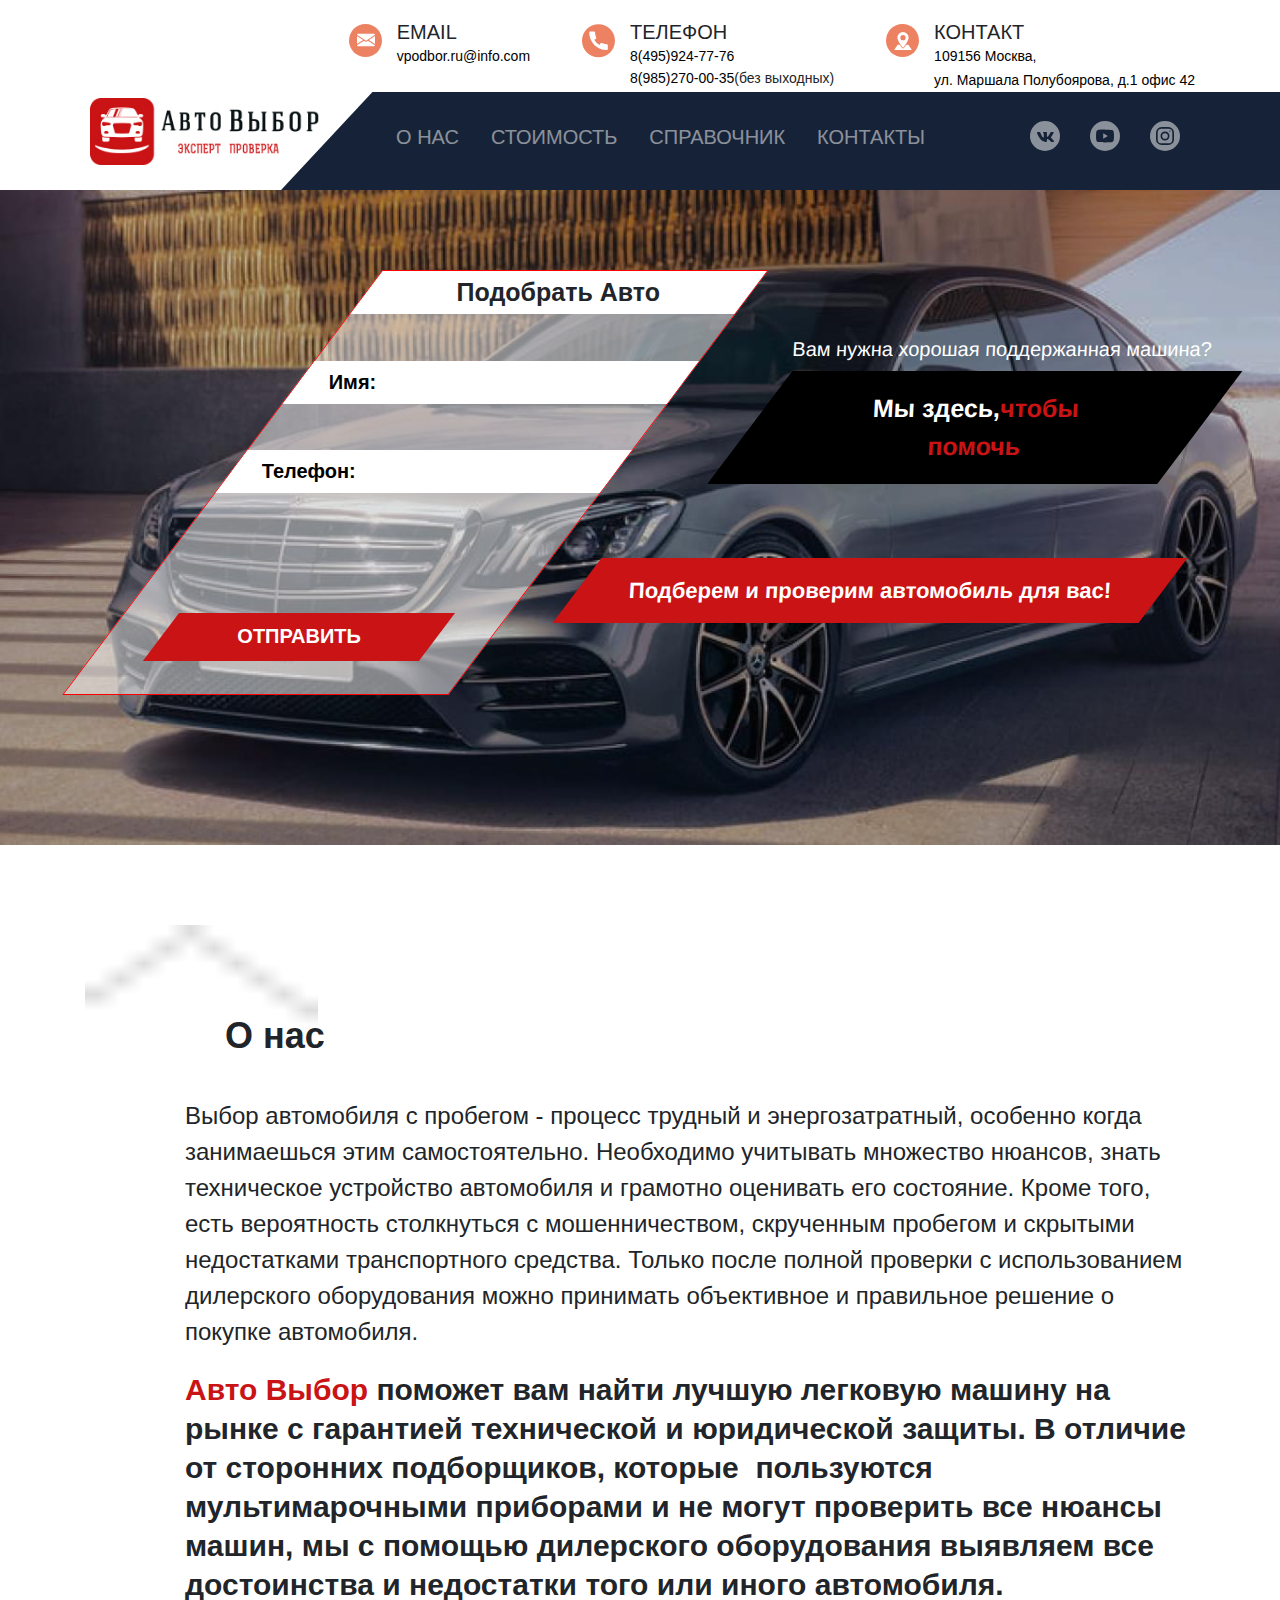
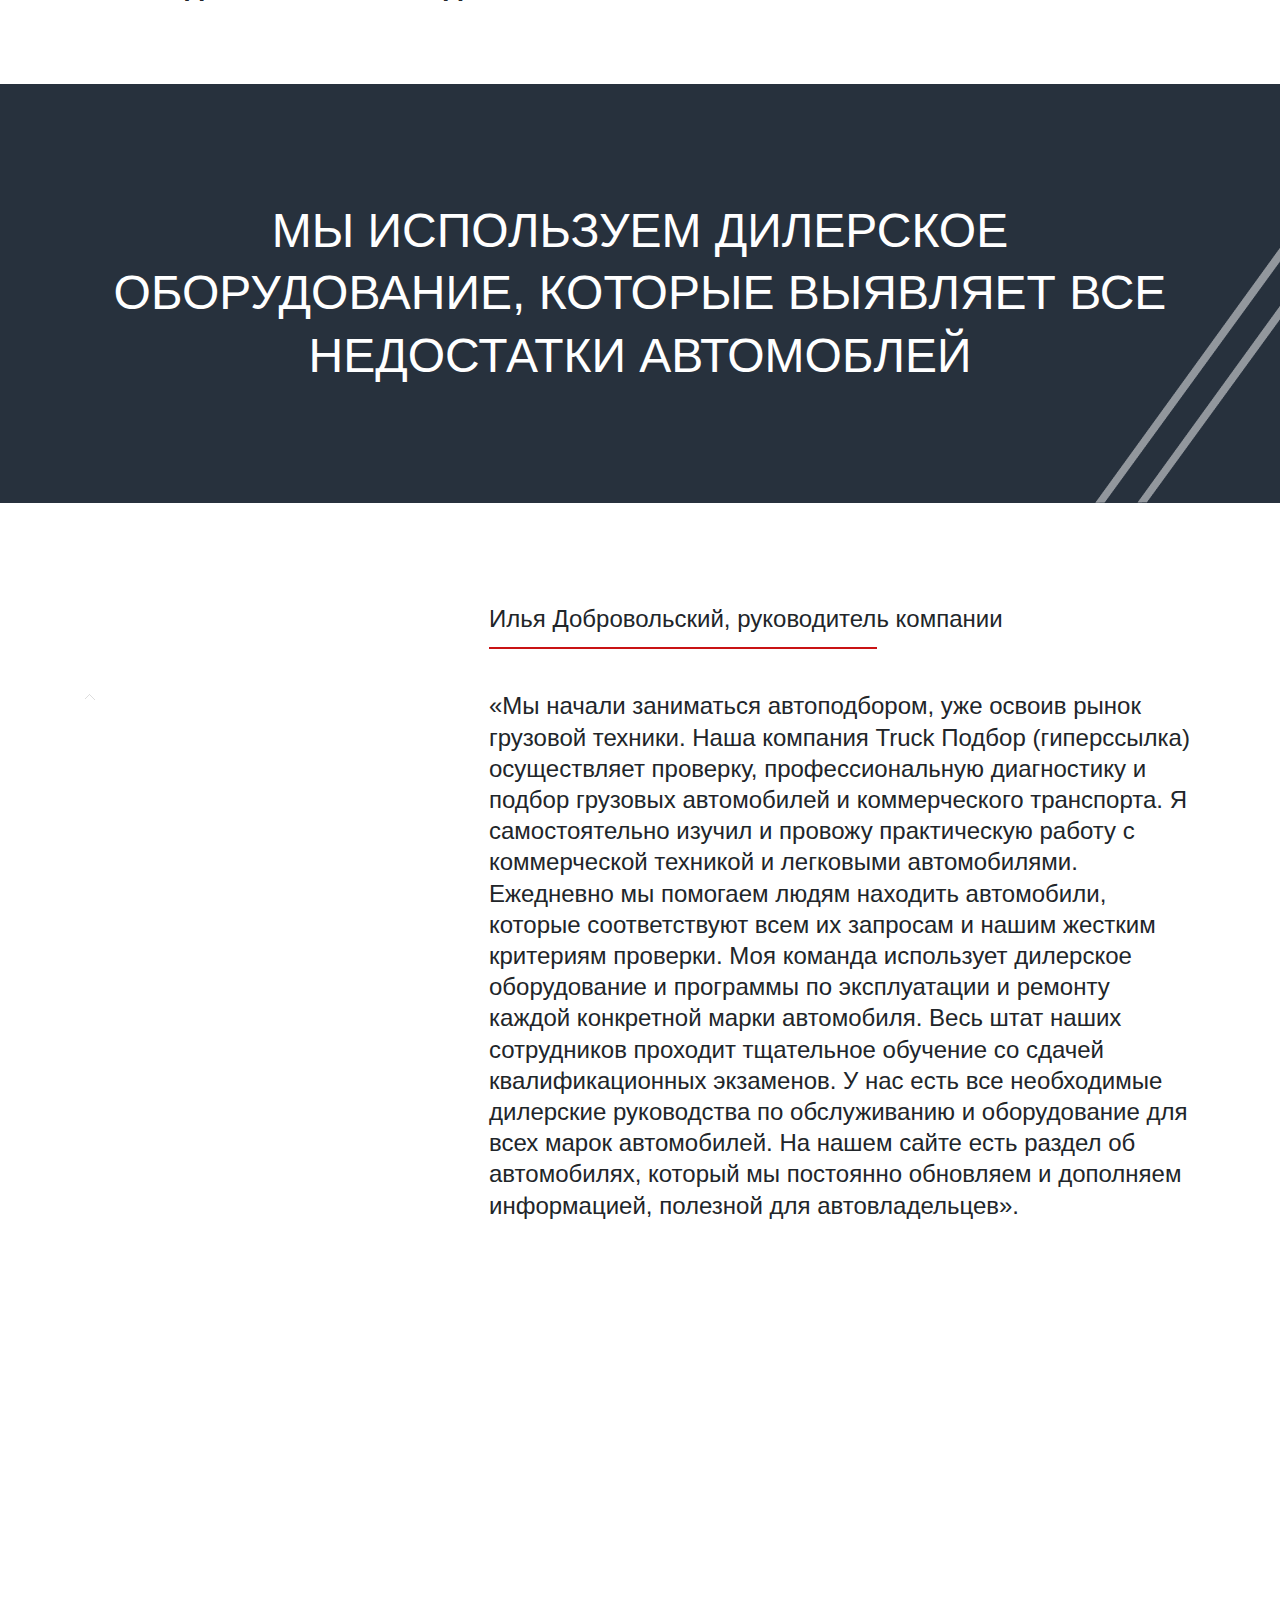
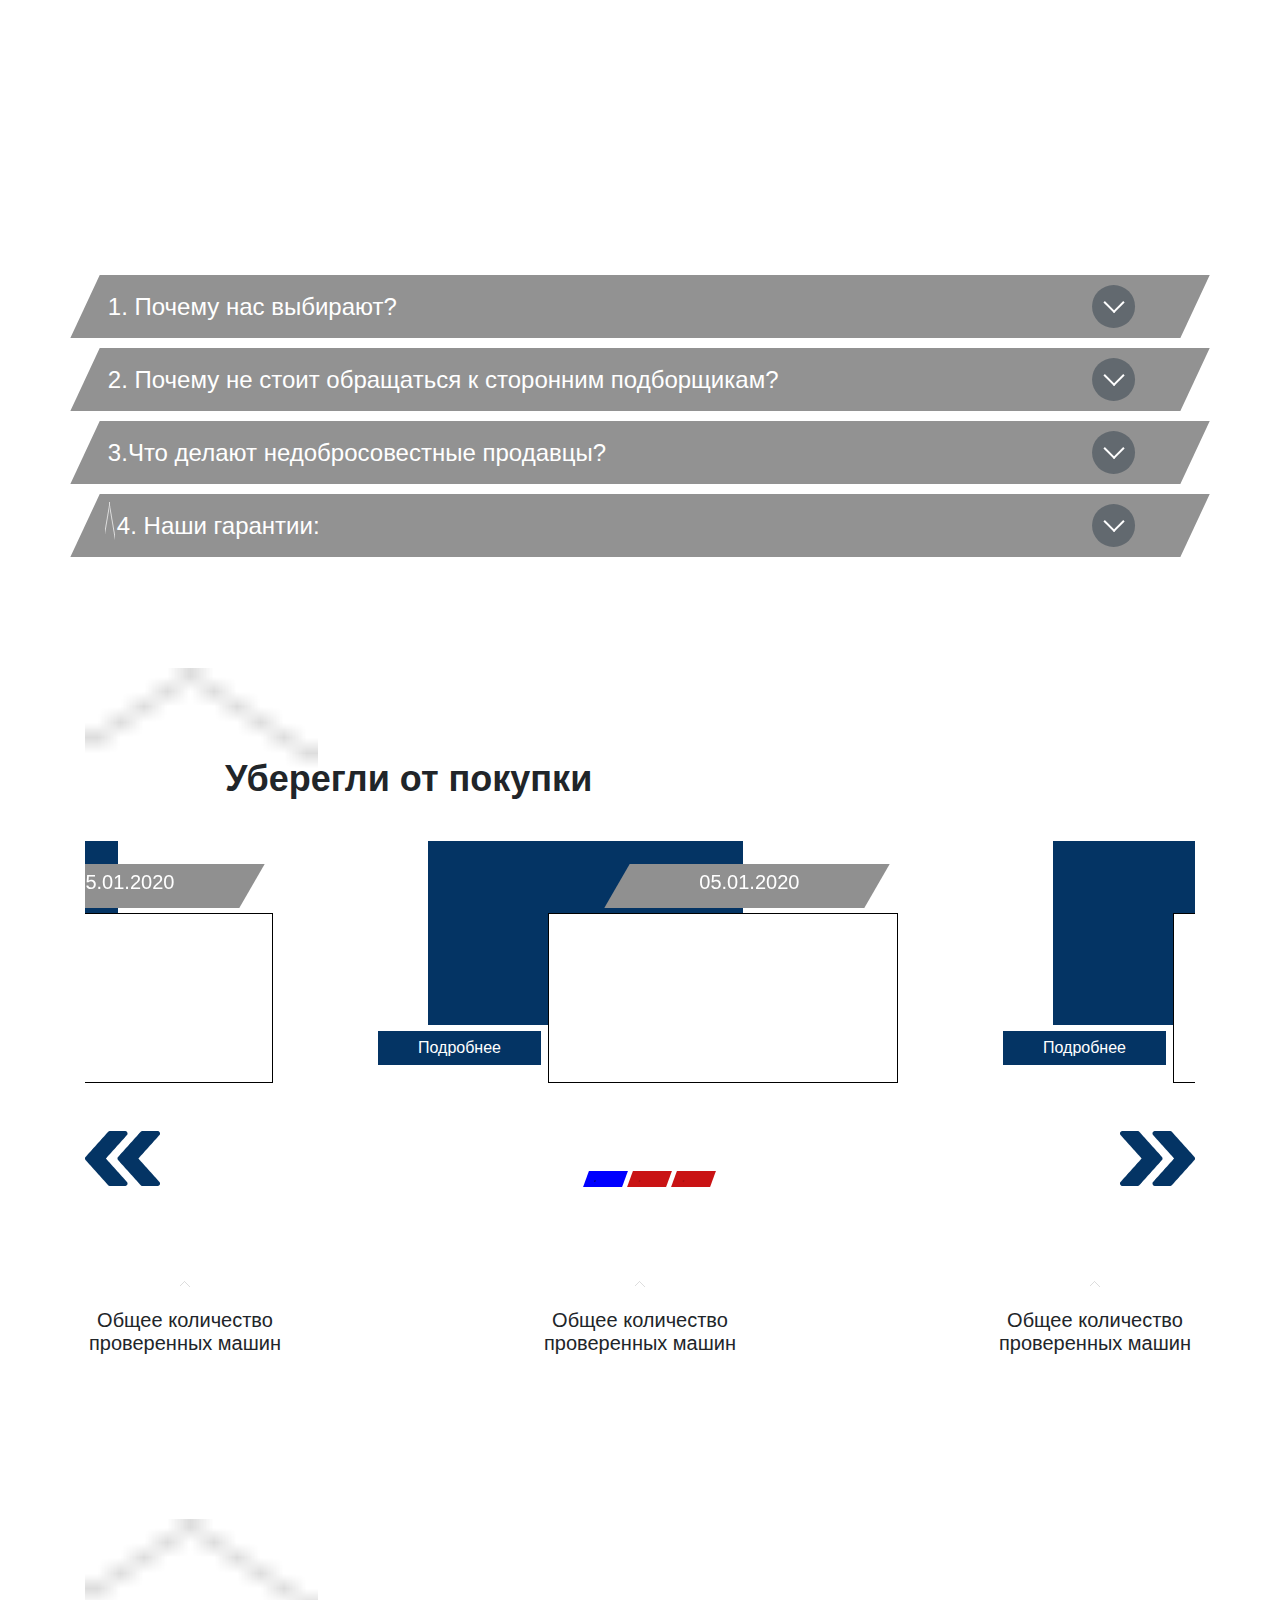
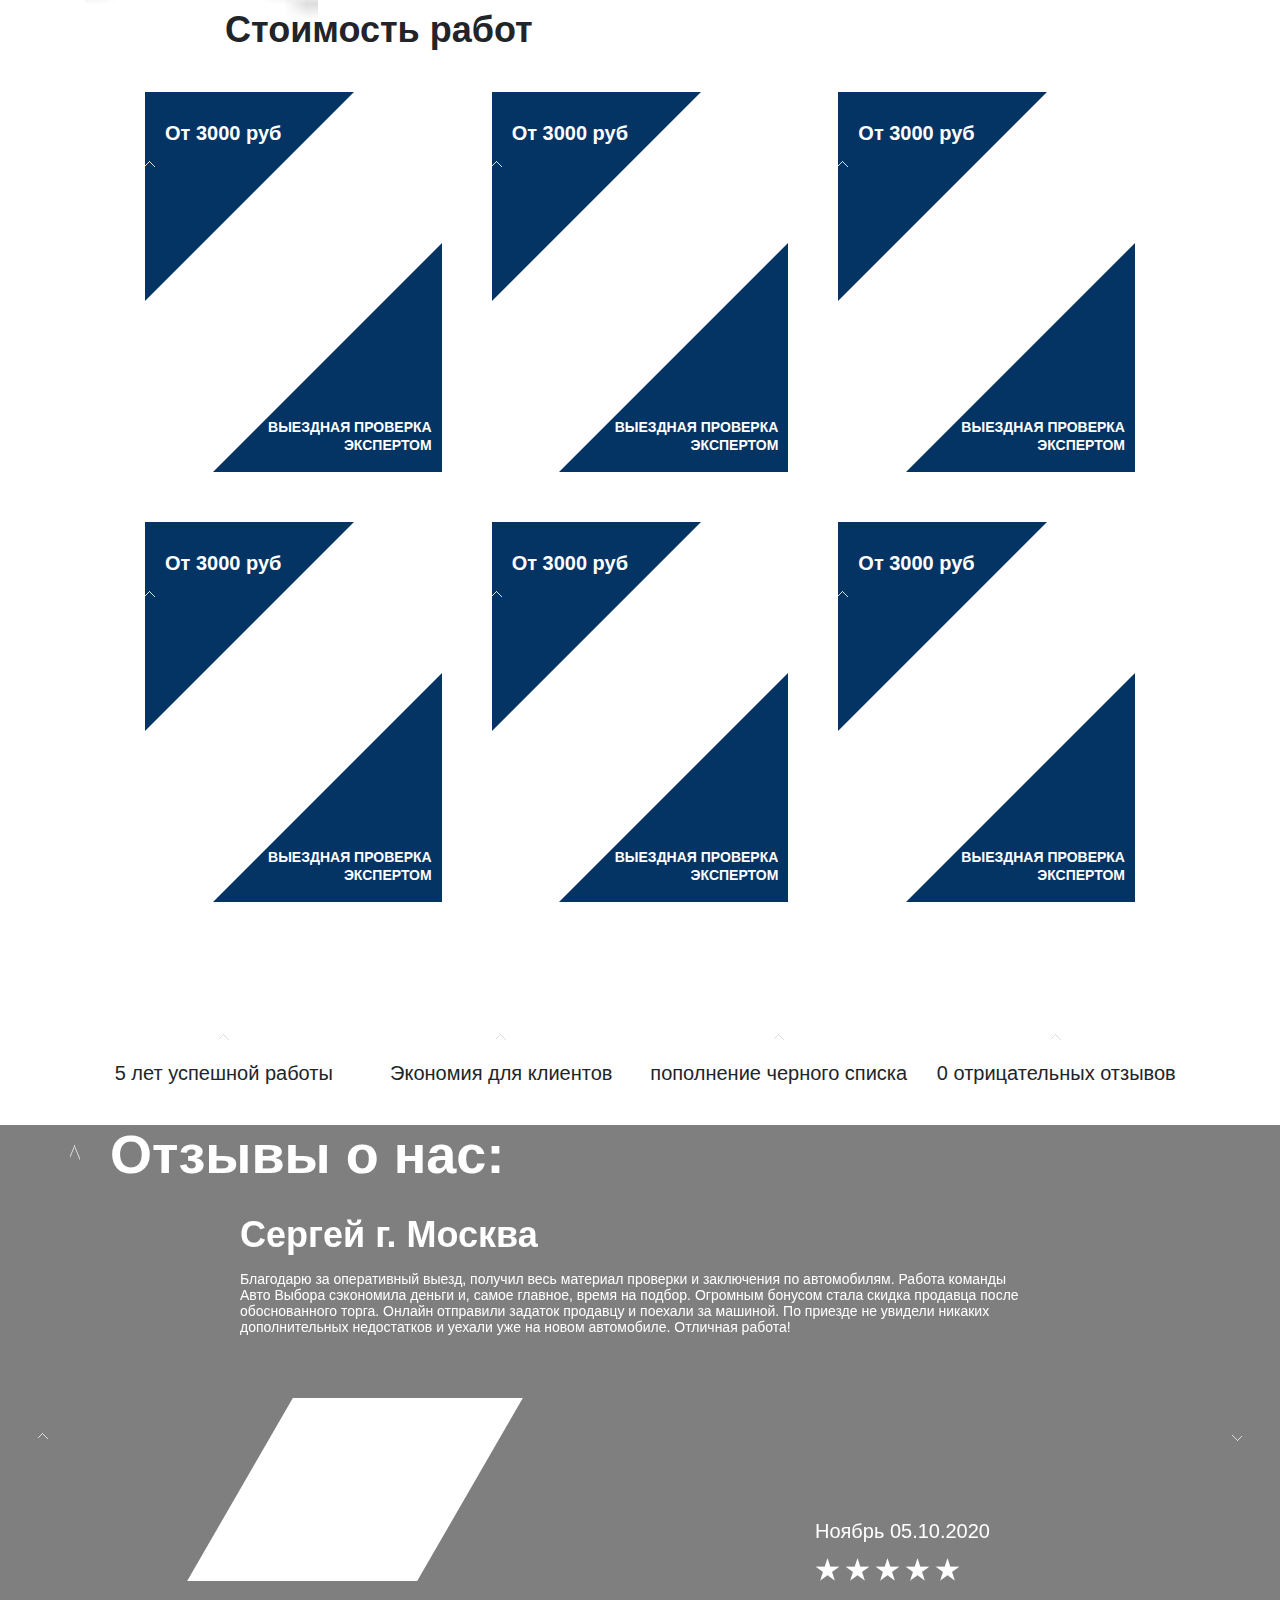
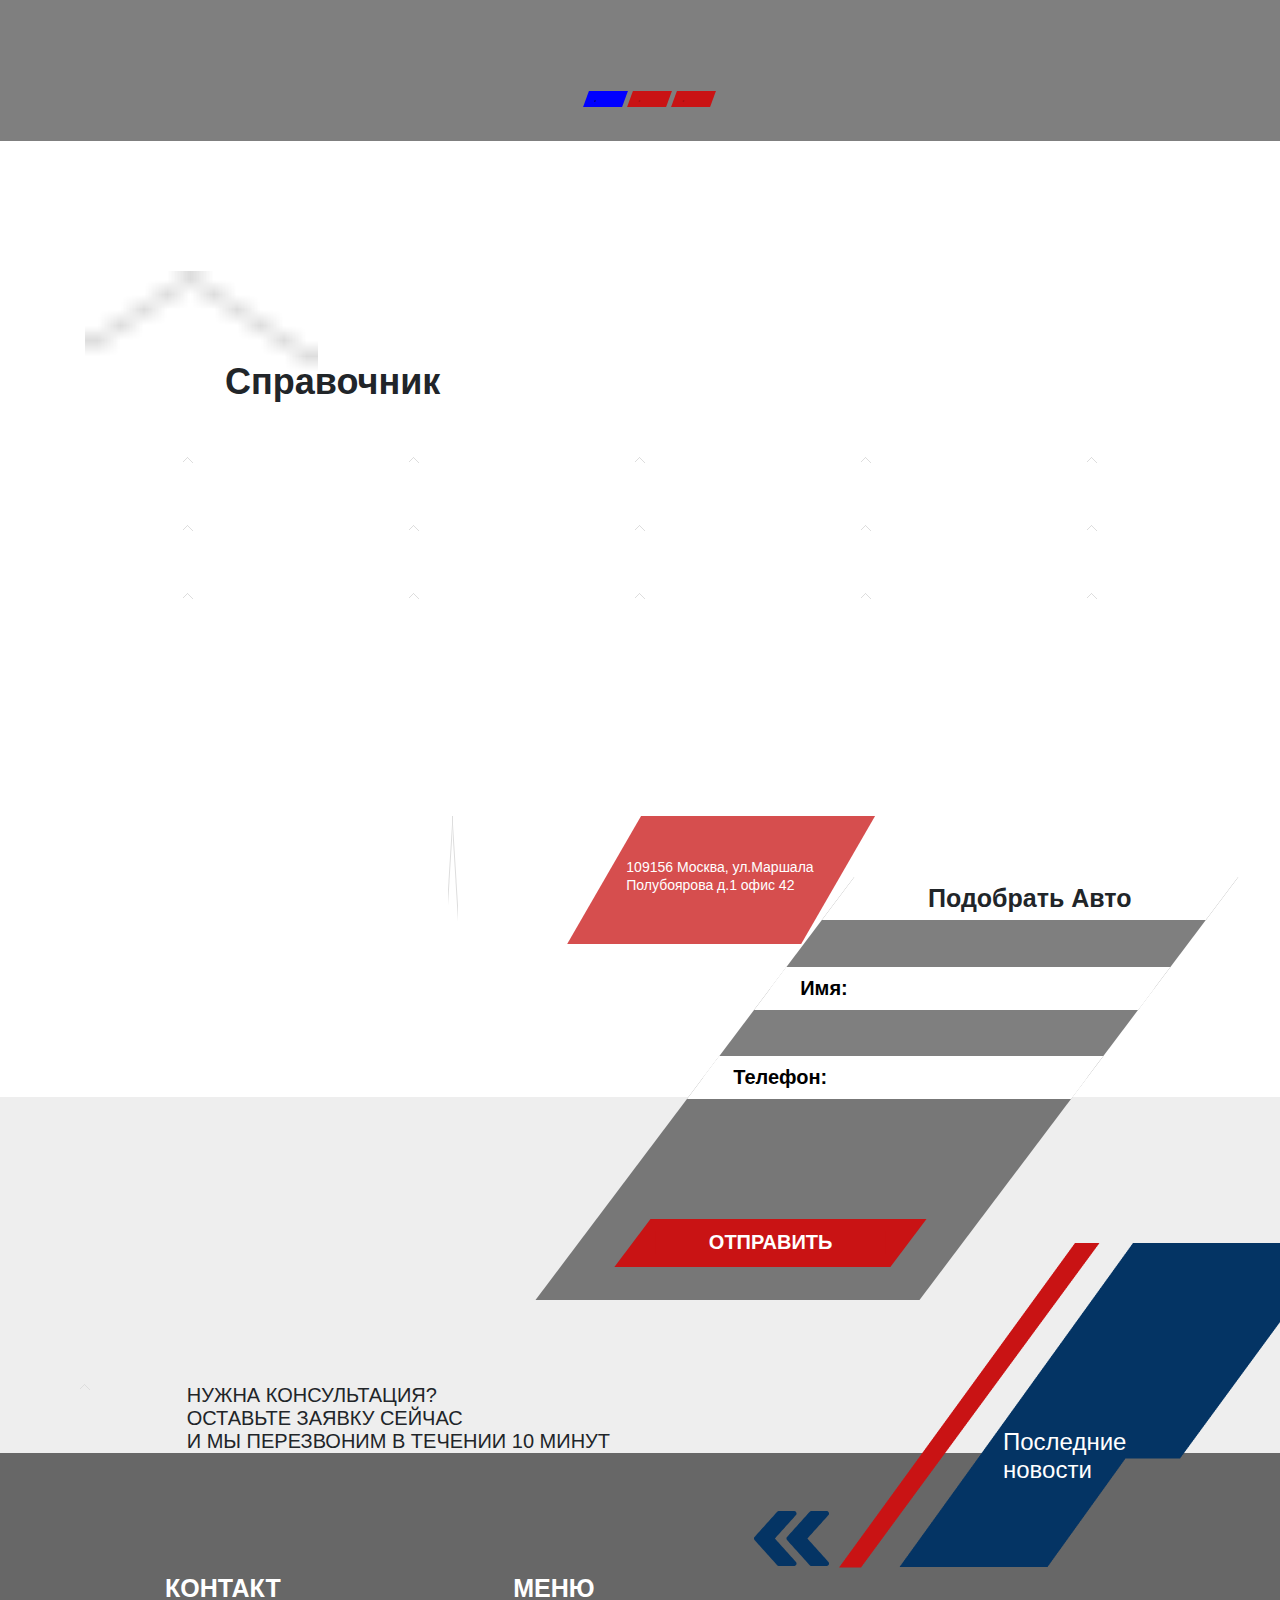
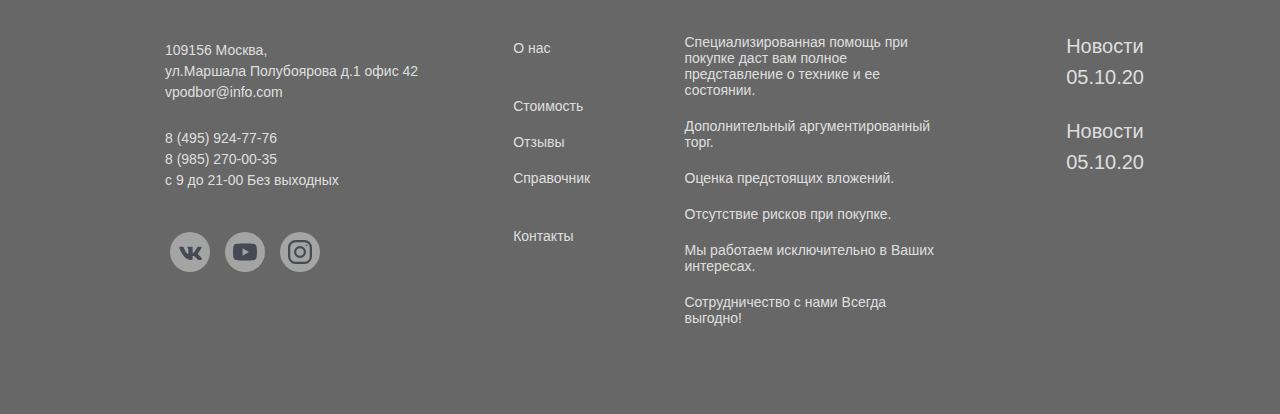
==== commit dfb628a7: "version-1" ====
--- a/app/index.html
+++ b/app/index.html
@@ -1,5 +1 @@
-<<<<<<< HEAD
-<!DOCTYPE html><html lang="ru"><head><meta charset="UTF-8"><meta name="viewport" content="width=device-width,initial-scale=1"><meta http-equiv="X-UA-Compatible" content="ie=edge"><meta name="theme-color" content="#111111"><title>Avtopodborrrr</title><link rel="stylesheet" href="css/global.css"><link rel="stylesheet" href="css/vendor.css"><link rel="stylesheet" href="css/main.css"></head><body><header class="header"><div class="container"><nav class="nav-information"><div class="nav-block"><div class="contact"><div class="contact-img"><img src="./img/header-email.svg" alt=""></div><div><div class="contact-name">EMAIL</div><a class="contact-info" href="mailto:vpodbor.ru@info.com" target="_blank">vpodbor.ru@info.com</a></div></div><div class="contact"><div class="contact-img"><img src="./img/header-phone.svg" alt=""></div><div><div class="contact-name">ТЕЛЕФОН</div><a class="contact-info" href="tel:8(495)924-77-76">8(495)924-77-76</a><div class="contact-info"><a href="tel:8(985)270-00-35">8(985)270-00-35</a>(без выходных)</div></div></div><div class="contact"><div class="contact-img"><img src="./img/header-map.svg" alt=""></div><div><div class="contact-name">Контакт</div><a href="https://www.google.com/maps/place/%D1%83%D0%BB.+%D0%9C%D0%B0%D1%80%D1%88%D0%B0%D0%BB%D0%B0+%D0%9F%D0%BE%D0%BB%D1%83%D0%B1%D0%BE%D1%8F%D1%80%D0%BE%D0%B2%D0%B0,+1,+42,+%D0%9C%D0%BE%D1%81%D0%BA%D0%B2%D0%B0,+%D0%9C%D0%BE%D1%81%D0%BA%D0%BE%D0%B2%D1%81%D0%BA%D0%B0%D1%8F+%D0%BE%D0%B1%D0%BB.,+%D0%A0%D0%BE%D1%81%D1%81%D0%B8%D1%8F,+109156/@55.690711,37.8583843,17z/data=!3m1!4b1!4m5!3m4!1s0x414ab60faeaa63d1:0xf49b303473249a99!8m2!3d55.690708!4d37.860573" target="_blank" class="contact-info">109156 Москва,<br>ул. Маршала Полубоярова, д.1 офис 42</a></div></div></div></nav><div class="nav-information"><div class="sm-header"><a class="phone-sm" href="tel:8(495)924-77-76"><img src="./img/phone-header-sm.png" alt=""></a><div class="btn-burger"><div class="burger-line"></div><div class="burger-line"></div><div class="burger-line"></div></div></div><div class="bg-nav-information"></div><div class="bg-nav"></div><a href="/avtopodbor/" class="logo"><img src="./img/header-logo.png" alt=""></a><div class="header-nav"><div class="nav-site"><a href="/avtopodbor/" class="nav-item">О нас</a> <a href="/avtopodbor/price.html" class="nav-item">Стоимость</a> <a href="/avtopodbor/directory.html" class="nav-item">Справочник</a> <a href="/avtopodbor/contact.html" class="nav-item">Контакты</a></div><div class="nav-sotial-networks"><a href="#" class="sotial-item"><img src="./img/vk.svg" alt="vk"> </a><a href="#" class="sotial-item"><img src="./img/youtube.svg" alt="youtube"> </a><a href="#" class="sotial-item"><img src="./img/inst.svg" alt="instagram"></a></div></div></div></div></header><div class="header-main"><div class="header-bg lazyload" data-src="./img/header-bg.jpg" style="background-image: url('[data-uri]');"><div class="container"><div class="info-block text-center"><div class="info-item"><form class="header-form" action="url"><div class="block-title"><div class="form-title">Подобрать Авто</div></div><div class="form-text"><input class="form-name" placeholder="Имя:" type="text" required></div><div class="form-text form-text-mb"><input class="form-phone" placeholder="Телефон:" type="tel" required></div><div class="btn-form"><input class="form-btn" type="submit" value="Отправить"></div></form></div><div class="info-item skew"><div class="info-item-text"><div class="top">Вам нужна хорошая поддержанная машина?</div></div><div class="info-item-title"><div class="top">Мы здесь,<span>чтобы помочь</span></div></div><div class="info-item-subtitle"><div class="top">Подберем и проверим автомобиль для вас!</div></div></div></div></div></div><div class="header-form-sm"><div class="container"><form action="url"><div class="block-title-two">Подобрать Авто</div><input class="form-name-two" placeholder="Имя:" type="text" required> <input class="form-name-two" placeholder="Телефон:" type="tel" required><div class="btn-form-two"><input class="form-btn-two" type="submit" value="Отправить"></div></form></div></div></div><main><div class="container"><div class="about-us"><div class="title-img"><img class="lazyload" data-src="./img/title-img.png" src="[data-uri]" alt="title-img"><h1 class="about-us-title-text">О нас</h1></div><div class="about-us-text"><p>Выбор автомобиля с пробегом - процесс трудный и энергозатратный, особенно когда занимаешься этим самостоятельно. Необходимо учитывать множество нюансов, знать техническое устройство автомобиля и грамотно оценивать его состояние. Кроме того, есть вероятность столкнуться с мошенничеством, скрученным пробегом и скрытыми недостатками транспортного средства. Только после полной проверки с использованием дилерского оборудования можно принимать объективное и правильное решение о покупке автомобиля.</p><p><strong>Авто Выбор </strong>поможет вам найти лучшую легковую машину на рынке с гарантией технической и юридической защиты. В отличие от сторонних подборщиков, которые  пользуются мультимарочными приборами и не могут проверить все нюансы машин, мы с помощью дилерского оборудования выявляем все достоинства и недостатки того или иного автомобиля.</p></div></div></div><div class="him-info text-center"><div class="container"><div class="him-info-text">Мы используем дилерское оборудование, которые выявляет все недостатки автомоблей</div><div class="him-info-img"><img src="./img/him-info-lines.png" alt="img"></div></div></div><div class="container"><div class="portfolio"><div class="image-portfolio"><img class="lazyload" data-src="./img/portfolio-img.jpg" src="[data-uri]" alt="img"></div><div class="portfolio-info"><div class="portfolio-title">Илья Добровольский, руководитель компании</div><div class="portfolio-text"><p>«Мы начали заниматься автоподбором, уже освоив рынок грузовой техники. Наша компания Truck Подбор (гиперссылка) осуществляет проверку, профессиональную диагностику и подбор грузовых автомобилей и коммерческого транспорта. Я самостоятельно изучил и провожу практическую работу с коммерческой техникой и легковыми автомобилями. Ежедневно мы помогаем людям находить автомобили, которые соответствуют всем их запросам и нашим жестким критериям проверки. Моя команда использует дилерское оборудование и программы по эксплуатации и ремонту каждой конкретной марки автомобиля. Весь штат наших сотрудников проходит тщательное обучение со сдачей квалификационных экзаменов. У нас есть все необходимые дилерские руководства по обслуживанию и оборудование для всех марок автомобилей. На нашем сайте есть раздел об автомобилях, который мы постоянно обновляем и дополняем информацией, полезной для автовладельцев».</p></div></div></div></div><div class="bg-avto"><img class="lazyload" data-src="./img/bg-bmw.jpg" src="[data-uri]" alt="BMW"></div><div class="questions"><div class="container"><div class="questions-item"><div class="questions-head"><div class="questions-value"><img class="lazyload" data-src="./img/questions-img.png" src="[data-uri]" alt=""><h5>1. Почему нас выбирают?</h5></div><div class="questions-drop"><div class="arrow-drop"></div></div></div><div class="questions-main"><p class="questions-main-text">Мы следуем самым жестким критериям проверки коммерческой техники<br>Используем дилерское оборудование<br>Практический опыт работы с марками автомобилей<br>Осуществляем личный контроль за исполнением работы<br>Полное ведение клиентов и рекомендации по обслуживанию<br>Неограниченное количество проверок</p><div class="questions-main-img"><img class="lazyload" data-src="./img/questions-avto.png" src="[data-uri]" alt=""></div></div></div><div class="questions-item"><div class="questions-head"><div class="questions-value"><img class="lazyload" data-src="./img/questions-img.png" src="[data-uri]" alt=""><h5>2. Почему не стоит обращаться к сторонним подборщикам?</h5></div><div class="questions-drop"><div class="arrow-drop"></div></div></div><div class="questions-main"><p class="questions-main-text">Поверхностное знание устройства автомобиля<br>Мультимарочные сканеры поверхностного чтения<br>Работа с дилерами и перекупщиками<br>Потоковая обработка заказов<br>Проценты и заинтересованность в торге<br>Ограниченное количество просмотров<br>Поверхностная проверка (в основном по базам)<br>Выявление недостатков, только исходя из дилерской проверки салона</p><div class="questions-main-img"><img class="lazyload" data-src="./img/questions-tools.png" src="[data-uri]" alt=""></div></div></div><div class="questions-item"><div class="questions-head"><div class="questions-value"><img class="lazyload" data-src="./img/questions-img.png" src="[data-uri]" alt=""><h5>3.Что делают недобросовестные продавцы?</h5></div><div class="questions-drop"><div class="arrow-drop"></div></div></div><div class="questions-main"><p class="questions-main-text">Скрутка пробега<br>Восстановление после ДТП<br>Продажа техники с юридическими проблемами<br>Занижают недостатки и стоимость ремонта<br>Обман о выполненных ремонтах<br>Скрытие повреждений<br>Наводят товарный вид<br>Скрывают настоящий год выпуска<br>Дополнительные скрытые платежи и услуги</p><div class="questions-main-img"><img class="lazyload" data-src="./img/questions-dislike.png" src="[data-uri]" alt=""></div></div></div><div class="questions-item"><div class="questions-head"><div class="questions-value"><img class="lazyload" data-src="./img/questions-img.png" src="[data-uri]" alt=""><h5>4. Наши гарантии:</h5></div><div class="questions-drop"><div class="arrow-drop"></div></div></div><div class="questions-main"><p class="questions-main-text">Юридическая чистота на всех этапах сделки<br>Техническая гарантия с фиксацией всех текущих параметров<br>Полное ведение клиента 100% возврат денег</p><div class="questions-main-img"><img class="lazyload" data-src="./img/questions-ok.png" src="[data-uri]" alt=""></div></div></div></div></div><div class="save-clients"><div class="container"><div class="title-img"><img class="lazyload" data-src="./img/title-img.png" src="[data-uri]" alt="title-img"><h1 class="about-us-title-text">Уберегли от покупки</h1><div class="prev-save"></div></div><div class="save-block-slider"><div class="prev-save"><img src="./img/arrow-save.png" alt="img"></div><div class="next-save"><img src="./img/arrow-save.png" alt="img"></div><div class="save-slider"><div class="save-slider-block"><div class="save-item"><div class="img-save-back"></div><div class="details-save">Подробнее</div><div class="date-save"><h5>05.01.2020</h5></div><div class="img-save"></div></div></div><div class="save-slider-block"><div class="save-item"><div class="img-save-back"></div><div class="details-save">Подробнее</div><div class="date-save"><h5>05.01.2020</h5></div><div class="img-save"></div></div></div><div class="save-slider-block"><div class="save-item"><div class="img-save-back"></div><div class="details-save">Подробнее</div><div class="date-save"><h5>05.01.2020</h5></div><div class="img-save"></div></div></div></div></div></div></div><div class="progresss lazyload" data-src="./img/bg-progress.png" style="background-image: url(http://placehold.it/1200);"><div class="container"><div class="progress-block"><div class="progress-item"><img class="lazyload" data-src="./img/progress-avto.png" src="[data-uri]" alt=""><div>Общее количество проверенных машин</div></div><div class="progress-item"><img class="lazyload" data-src="./img/proggres-non-avto.png" src="[data-uri]" alt=""><div>Общее количество проверенных машин</div></div><div class="progress-item"><img class="lazyload" data-src="./img/progress-rec-avto.png" src="[data-uri]" alt=""><div>Общее количество проверенных машин</div></div></div></div></div><div class="price"><div class="container"><div class="title-img"><img class="lazyload" data-src="./img/title-img.png" src="[data-uri]" alt="title-img"><h1 class="about-us-title-text">Стоимость работ</h1></div><div class="price-block"><div class="price-item lazyload" data-src="./img/price-1.jpg" style="background-image: url(http://placehold.it/400);"><h4>От 3000 руб</h4><h5>ВЫЕЗДНАЯ ПРОВЕРКА ЭКСПЕРТОМ</h5><img class="price-lines-1" class="lazyload" data-src="./img/price-lines-left.png" src="[data-uri]" alt=""><div class="price-left-angle"></div><div class="price-right-angle"></div></div><div class="price-item lazyload" data-src="./img/price-2.jpg" style="background-image: url(http://placehold.it/400);"><h4>От 3000 руб</h4><h5>ВЫЕЗДНАЯ ПРОВЕРКА ЭКСПЕРТОМ</h5><img class="price-lines-1" class="lazyload" data-src="./img/price-lines-left.png" src="[data-uri]" alt=""><div class="price-left-angle"></div><div class="price-right-angle"></div></div><div class="price-item lazyload" data-src="./img/price-3.png" style="background-image: url(http://placehold.it/400);"><h4>От 3000 руб</h4><h5>ВЫЕЗДНАЯ ПРОВЕРКА ЭКСПЕРТОМ</h5><img class="price-lines-1" class="lazyload" data-src="./img/price-lines-left.png" src="[data-uri]" alt=""><div class="price-left-angle"></div><div class="price-right-angle"></div></div><div class="price-item lazyload" data-src="./img/price-4.png" style="background-image: url(http://placehold.it/400);"><h4>От 3000 руб</h4><h5>ВЫЕЗДНАЯ ПРОВЕРКА ЭКСПЕРТОМ</h5><img class="price-lines-1" class="lazyload" data-src="./img/price-lines-left.png" src="[data-uri]" alt=""><div class="price-left-angle"></div><div class="price-right-angle"></div></div><div class="price-item lazyload" data-src="./img/price-5.png" style="background-image: url(http://placehold.it/400);"><h4>От 3000 руб</h4><h5>ВЫЕЗДНАЯ ПРОВЕРКА ЭКСПЕРТОМ</h5><img class="price-lines-1" class="lazyload" data-src="./img/price-lines-left.png" src="[data-uri]" alt=""><div class="price-left-angle"></div><div class="price-right-angle"></div></div><div class="price-item lazyload" data-src="./img/price-6.png" style="background-image: url(http://placehold.it/400);"><h4>От 3000 руб</h4><h5>ВЫЕЗДНАЯ ПРОВЕРКА ЭКСПЕРТОМ</h5><img class="price-lines-1" class="lazyload" data-src="./img/price-lines-left.png" src="[data-uri]" alt=""><div class="price-left-angle"></div><div class="price-right-angle"></div></div></div></div></div><div class="advantages lazyload" data-src="./img/adv-bg.png" style="background-image: url(http://placehold.it/1200);"><div class="container"><div class="advantages-block"><div class="advantages-item"><img class="lazyload" data-src="./img/adv-1.png" src="[data-uri]" alt="img"><h5>5 лет успешной работы</h5></div><div class="advantages-item"><img class="lazyload" data-src="./img/adv-2.png" src="[data-uri]" alt="img"><h5>Экономия для клиентов</h5></div><div class="advantages-item"><img class="lazyload" data-src="./img/adv-3.png" src="[data-uri]" alt="img"><h5>пополнение черного списка</h5></div><div class="advantages-item"><img class="lazyload" data-src="./img/adv-4.png" src="[data-uri]" alt="img"><h5>0 отрицательных отзывов</h5></div></div></div></div><div class="reviews lazyload" data-src="./img/reviews-bg.jpg" style="background-image: url(http://placehold.it/1200);"><div class="reviews-bg"><div class="container"><div class="reviews-block"><div class="row reviews-head"><img class="lazyload" data-src="./img/reviews-icon.png" src="[data-uri]" alt="img"><h1>Отзывы о нас:</h1></div><div class="prev-save-reviews"><img class="lazyload" data-src="./img/arrow-reviews.png" src="[data-uri]" alt="img"></div><div class="next-save-reviews"><img class="lazyload" data-src="./img/arrow-reviews.png" src="[data-uri]" alt="img"></div><div class="reviews-slider"><div class="reviews-item"><div class="slider-reviews-block"><h3>Сергей г. Москва</h3><p>Благодарю за оперативный выезд, получил весь материал проверки и заключения по автомобилям. Работа команды Авто Выбора сэкономила деньги и, самое главное, время на подбор. Огромным бонусом стала скидка продавца после обоснованного торга. Онлайн отправили задаток продавцу и поехали за машиной. По приезде не увидели никаких дополнительных недостатков и уехали уже на новом автомобиле. Отличная работа!</p><div class="reviews-item-main"><div class="reviews-photo"><img src="#" alt=""></div><div class="reviews-info"><div class="reviews-date">Ноябрь 05.10.2020</div><ul class="reviews-star"><li><img src="./img/reviews-star.png" alt="img"></li><li><img src="./img/reviews-star.png" alt="img"></li><li><img src="./img/reviews-star.png" alt="img"></li><li><img src="./img/reviews-star.png" alt="img"></li><li><img src="./img/reviews-star.png" alt="img"></li></ul></div></div></div></div><div class="reviews-item"><div class="slider-reviews-block"><h3>Сергей г. Москва</h3><p>Благодарю за оперативный выезд, получил весь материал проверки и заключения по автомобилям. Работа команды Авто Выбора сэкономила деньги и, самое главное, время на подбор. Огромным бонусом стала скидка продавца после обоснованного торга. Онлайн отправили задаток продавцу и поехали за машиной. По приезде не увидели никаких дополнительных недостатков и уехали уже на новом автомобиле. Отличная работа!</p><div class="reviews-item-main"><div class="reviews-photo"><img src="#" alt=""></div><div class="reviews-info"><div class="reviews-date">Ноябрь 05.10.2020</div><ul class="reviews-star"><li><img src="./img/reviews-star.png" alt="img"></li><li><img src="./img/reviews-star.png" alt="img"></li><li><img src="./img/reviews-star.png" alt="img"></li><li><img src="./img/reviews-star.png" alt="img"></li><li><img src="./img/reviews-star.png" alt="img"></li></ul></div></div></div></div><div class="reviews-item"><div class="slider-reviews-block"><h3>Сергей г. Москва</h3><p>Благодарю за оперативный выезд, получил весь материал проверки и заключения по автомобилям. Работа команды Авто Выбора сэкономила деньги и, самое главное, время на подбор. Огромным бонусом стала скидка продавца после обоснованного торга. Онлайн отправили задаток продавцу и поехали за машиной. По приезде не увидели никаких дополнительных недостатков и уехали уже на новом автомобиле. Отличная работа!</p><div class="reviews-item-main"><div class="reviews-photo"><img src="#" alt=""></div><div class="reviews-info"><div class="reviews-date">Ноябрь 05.10.2020</div><ul class="reviews-star"><li><img src="./img/reviews-star.png" alt="img"></li><li><img src="./img/reviews-star.png" alt="img"></li><li><img src="./img/reviews-star.png" alt="img"></li><li><img src="./img/reviews-star.png" alt="img"></li><li><img src="./img/reviews-star.png" alt="img"></li></ul></div></div></div></div></div></div></div></div></div><div class="directory"><div class="container"><div class="title-img"><img class="lazyload" data-src="./img/title-img.png" src="[data-uri]" alt="title-img"><h1 class="about-us-title-text">Справочник</h1></div><div class="directory-block"><div class="directory-item"><img class="lazyload" src="[data-uri]" data-src="./img/directory/item-1.png" alt=""></div><div class="directory-item"><img class="lazyload" src="[data-uri]" data-src="./img/directory/item-2.png" alt=""></div><div class="directory-item"><img class="lazyload" src="[data-uri]" data-src="./img/directory/item-4.png" alt=""></div><div class="directory-item"><img class="lazyload" src="[data-uri]" data-src="./img/directory/item-5.png" alt=""></div><div class="directory-item"><img class="lazyload" src="[data-uri]" data-src="./img/directory/item-3.png" alt=""></div><div class="directory-item"><img class="lazyload" src="[data-uri]" data-src="./img/directory/item-6.png" alt=""></div><div class="directory-item"><img class="lazyload" src="[data-uri]" data-src="./img/directory/item-7.png" alt=""></div><div class="directory-item"><img class="lazyload" src="[data-uri]" data-src="./img/directory/item-8.png" alt=""></div><div class="directory-item"><img class="lazyload" src="[data-uri]" data-src="./img/directory/item-9.png" alt=""></div><div class="directory-item"><img class="lazyload" src="[data-uri]" data-src="./img/directory/item-10.png" alt=""></div><div class="directory-item"><img class="lazyload" src="[data-uri]" data-src="./img/directory/item-11.png" alt=""></div><div class="directory-item"><img class="lazyload" src="[data-uri]" data-src="./img/directory/item-12.png" alt=""></div><div class="directory-item"><img class="lazyload" src="[data-uri]" data-src="./img/directory/item-13.png" alt=""></div><div class="directory-item"><img class="lazyload" src="[data-uri]" data-src="./img/directory/item-14.png" alt=""></div><div class="directory-item"><img class="lazyload" src="[data-uri]" data-src="./img/directory/item-15.png" alt=""></div></div></div></div><div class="map"><div class="map-block-first lazyload" data-src="./img/map-bg.jpg" style="background-image: url(http://placehold.it/1200);"><div class="map-marker"><img class="lazyload" data-src="./img/map-marker.png" src="[data-uri]" alt="marker"><div class="map-text"><h5>109156 Москва, ул.Маршала Полубоярова д.1 офис 42</h5></div></div></div><div class="map-block-second"><div class="map-block-second-woman"><div><img class="lazyload" data-src="./img/map-woman.png" src="[data-uri]" alt=""></div><div class="map-second-text">Нужна консультация?<br>ОСТАВЬТЕ ЗАЯВКУ СЕЙЧАС<br>И МЫ ПЕРЕЗВОНИМ В ТЕЧЕНИИ 10 МИНУТ</div></div><div class="info-block text-center"><div class="info-item"><form class="header-form" action="url"><div class="block-title"><div class="form-title">Подобрать Авто</div></div><div class="form-text"><input class="form-name" placeholder="Имя:" type="text" required></div><div class="form-text form-text-mb"><input class="form-phone" placeholder="Телефон:" type="tel" required></div><div class="btn-form"><input class="form-btn" type="submit" value="Отправить"></div></form></div></div></div><div class="container sm-news-map"><div class="title-img"><img class="lazyload" data-src="./img/title-img.png" src="[data-uri]" alt="title-img"><h1 class="about-us-title-text">Последние новости</h1></div><div class="footer-news"><div class="footer-news-item"><div class="footer-news-img"><a href="#"><img src="http://placehold.it/122x89" alt=""></a></div><div class="news-text"><h5>Новости</h5><div class="news-data">05.10.20</div></div></div><div class="footer-news-item"><div class="footer-news-img"><a href="#"><img src="http://placehold.it/122x89" alt=""></a></div><div class="news-text"><h5>Новости</h5><div class="news-data">05.10.20</div></div></div><div class="footer-news-item"></div></div></div></div></main><footer class="footer"><div class="news-header"><div class="news-img"><img src="./img/img-news.png" alt=""></div><h1 class="news-header-text">Последние новости</h1></div><div class="container"><div class="contact-menu"><div class="footer-contact"><h3>Контакт</h3><div class="contact-adress">109156 Москва,<br>ул.Маршала Полубоярова д.1 офис 42<br><a href="mailto:vpodbor@info.com">vpodbor@info.com</a></div><div class="contact-adress"><a href="tel:8(495)924-77-76">8 (495) 924-77-76</a><br><a href="tel:8(985)270-00-35">8 (985) 270-00-35</a><p>с 9 до 21-00 Без выходных</p></div><div class="sotial-networks"><a href="#" class="sotial-item"><img src="./img/vk.svg" alt="img"> </a><a href="#" class="sotial-item"><img src="./img/youtube.svg" alt="img"> </a><a href="#" class="sotial-item"><img src="./img/inst.svg" alt="img"></a></div></div><div class="footer-menu"><h2>Меню</h2><ul><li class="footer-nav"><a href="/avtopodbor/">О нас</a></li><li class="footer-nav"><a href="/avtopodbor/price.html">Стоимость</a></li><li class="footer-nav"><a href="#">Отзывы</a></li><li class="footer-nav"><a href="/avtopodbor/directory.html">Справочник</a></li><li class="footer-nav"><a href="/avtopodbor/contact.html">Контакты</a></li></ul></div></div><div class="footer-info"><div class="footer-info-block"><ul><li class="footer-info-text">Специализированная помощь при покупке даст вам полное представление о технике и ее состоянии.</li><li class="footer-info-text">Дополнительный аргументированный торг.</li><li class="footer-info-text">Оценка предстоящих вложений.</li><li class="footer-info-text">Отсутствие рисков при покупке.</li><li class="footer-info-text">Мы работаем исключительно в Ваших интересах.</li><li class="footer-info-text">Сотрудничество с нами Всегда выгодно!</li></ul></div><div class="footer-news"><div class="footer-news-item"><div class="footer-news-img"><a href="#"><img src="http://placehold.it/122x89" alt=""></a></div><div class="news-text"><h5>Новости</h5><div class="news-data">05.10.20</div></div></div><div class="footer-news-item"><div class="footer-news-img"><a href="#"><img src="http://placehold.it/122x89" alt=""></a></div><div class="news-text"><h5>Новости</h5><div class="news-data">05.10.20</div></div></div><div class="footer-news-item"></div></div></div></div></footer><div class="gotop__wrap"><div class="gotop"><span></span></div></div><div class="nav-sm-phone" data-close="true"><div class="exit"><img data-close="true" src="./img/exit-sm-header.png" alt=""></div><ul><li class="nav-sm"><a href="/avtopodbor/app/">О нас</a></li><li class="nav-sm"><a href="/avtopodbor/app/price.html">Стоимость</a></li><li class="nav-sm"><a href="/avtopodbor/app/directory.html">Справочник</a></li><li class="nav-sm"><a href="/avtopodbor/app/contact.html">Контакты</a></li></ul><div class="networks-sm"><a href="#"><img src="./img/vk.svg" alt=""></a><a href="#"><img src="./img/youtube.svg" alt=""></a><a href="#"><img src="./img/inst.svg" alt=""></a></div></div><script src="js/vendor.js"></script><script src="js/main.js"></script></body></html>
-=======
-<!DOCTYPE html><html lang="ru"><head><meta charset="UTF-8"><meta name="viewport" content="width=device-width,initial-scale=1"><meta http-equiv="X-UA-Compatible" content="ie=edge"><meta name="theme-color" content="#111111"><title>Avtopodbor</title><link rel="stylesheet" href="css/global.css"><link rel="stylesheet" href="css/vendor.css"><link rel="stylesheet" href="css/main.css"></head><body><header class="header"><div class="container"><nav class="nav-information"><div class="nav-block"><div class="contact"><div class="contact-img"><img src="./img/header-email.svg" alt=""></div><div><div class="contact-name">EMAIL</div><a class="contact-info" href="mailto:vpodbor.ru@info.com" target="_blank">vpodbor.ru@info.com</a></div></div><div class="contact"><div class="contact-img"><img src="./img/header-phone.svg" alt=""></div><div><div class="contact-name">ТЕЛЕФОН</div><a class="contact-info" href="tel:8(495)924-77-76">8(495)924-77-76</a><div class="contact-info"><a href="tel:8(985)270-00-35">8(985)270-00-35</a>(без выходных)</div></div></div><div class="contact"><div class="contact-img"><img src="./img/header-map.svg" alt=""></div><div><div class="contact-name">Контакт</div><a href="https://www.google.com/maps/place/%D1%83%D0%BB.+%D0%9C%D0%B0%D1%80%D1%88%D0%B0%D0%BB%D0%B0+%D0%9F%D0%BE%D0%BB%D1%83%D0%B1%D0%BE%D1%8F%D1%80%D0%BE%D0%B2%D0%B0,+1,+42,+%D0%9C%D0%BE%D1%81%D0%BA%D0%B2%D0%B0,+%D0%9C%D0%BE%D1%81%D0%BA%D0%BE%D0%B2%D1%81%D0%BA%D0%B0%D1%8F+%D0%BE%D0%B1%D0%BB.,+%D0%A0%D0%BE%D1%81%D1%81%D0%B8%D1%8F,+109156/@55.690711,37.8583843,17z/data=!3m1!4b1!4m5!3m4!1s0x414ab60faeaa63d1:0xf49b303473249a99!8m2!3d55.690708!4d37.860573" target="_blank" class="contact-info">109156 Москва,<br>ул. Маршала Полубоярова, д.1 офис 42</a></div></div></div></nav><div class="nav-information"><div class="sm-header"><a class="phone-sm" href="tel:8(495)924-77-76"><img src="./img/phone-header-sm.png" alt=""></a><div class="btn-burger"><div class="burger-line"></div><div class="burger-line"></div><div class="burger-line"></div></div></div><div class="bg-nav-information"></div><div class="bg-nav"></div><a href="/avtopodbor/" class="logo"><img src="./img/header-logo.png" alt=""></a><div class="header-nav"><div class="nav-site"><a href="/avtopodbor/" class="nav-item">О нас</a> <a href="/avtopodbor/price.html" class="nav-item">Стоимость</a> <a href="/avtopodbor/directory.html" class="nav-item">Справочник</a> <a href="/avtopodbor/contact.html" class="nav-item">Контакты</a></div><div class="nav-sotial-networks"><a href="#" class="sotial-item"><img src="./img/vk.svg" alt="vk"> </a><a href="#" class="sotial-item"><img src="./img/youtube.svg" alt="youtube"> </a><a href="#" class="sotial-item"><img src="./img/inst.svg" alt="instagram"></a></div></div></div></div></header><div class="header-main"><div class="header-bg lazyload" data-src="./img/header-bg.jpg" style="background-image: url('[data-uri]');"><div class="container"><div class="info-block text-center"><div class="info-item"><form class="header-form" action="url"><div class="block-title"><div class="form-title">Подобрать Авто</div></div><div class="form-text"><input class="form-name" placeholder="Имя:" type="text" required></div><div class="form-text form-text-mb"><input class="form-phone" placeholder="Телефон:" type="tel" required></div><div class="btn-form"><input class="form-btn" type="submit" value="Отправить"></div></form></div><div class="info-item skew"><div class="info-item-text"><div class="top">Вам нужна хорошая поддержанная машина?</div></div><div class="info-item-title"><div class="top">Мы здесь,<span>чтобы помочь</span></div></div><div class="info-item-subtitle"><div class="top">Подберем и проверим автомобиль для вас!</div></div></div></div></div></div><div class="header-form-sm"><div class="container"><form action="url"><div class="block-title-two">Подобрать Авто</div><input class="form-name-two" placeholder="Имя:" type="text" required> <input class="form-name-two" placeholder="Телефон:" type="tel" required><div class="btn-form-two"><input class="form-btn-two" type="submit" value="Отправить"></div></form></div></div></div><main><div class="container"><div class="about-us"><div class="title-img"><img class="lazyload" data-src="./img/title-img.png" src="[data-uri]" alt="title-img"><h1 class="about-us-title-text">О нас</h1></div><div class="about-us-text"><p>Выбор автомобиля с пробегом - процесс трудный и энергозатратный, особенно когда занимаешься этим самостоятельно. Необходимо учитывать множество нюансов, знать техническое устройство автомобиля и грамотно оценивать его состояние. Кроме того, есть вероятность столкнуться с мошенничеством, скрученным пробегом и скрытыми недостатками транспортного средства. Только после полной проверки с использованием дилерского оборудования можно принимать объективное и правильное решение о покупке автомобиля.</p><p><strong>Авто Выбор </strong>поможет вам найти лучшую легковую машину на рынке с гарантией технической и юридической защиты. В отличие от сторонних подборщиков, которые  пользуются мультимарочными приборами и не могут проверить все нюансы машин, мы с помощью дилерского оборудования выявляем все достоинства и недостатки того или иного автомобиля.</p></div></div></div><div class="him-info text-center"><div class="container"><div class="him-info-text">Мы используем дилерское оборудование, которые выявляет все недостатки автомоблей</div><div class="him-info-img"><img src="./img/him-info-lines.png" alt="img"></div></div></div><div class="container"><div class="portfolio"><div class="image-portfolio"><img class="lazyload" data-src="./img/portfolio-img.jpg" src="[data-uri]" alt="img"></div><div class="portfolio-info"><div class="portfolio-title">Илья Добровольский, руководитель компании</div><div class="portfolio-text"><p>«Мы начали заниматься автоподбором, уже освоив рынок грузовой техники. Наша компания Truck Подбор (гиперссылка) осуществляет проверку, профессиональную диагностику и подбор грузовых автомобилей и коммерческого транспорта. Я самостоятельно изучил и провожу практическую работу с коммерческой техникой и легковыми автомобилями. Ежедневно мы помогаем людям находить автомобили, которые соответствуют всем их запросам и нашим жестким критериям проверки. Моя команда использует дилерское оборудование и программы по эксплуатации и ремонту каждой конкретной марки автомобиля. Весь штат наших сотрудников проходит тщательное обучение со сдачей квалификационных экзаменов. У нас есть все необходимые дилерские руководства по обслуживанию и оборудование для всех марок автомобилей. На нашем сайте есть раздел об автомобилях, который мы постоянно обновляем и дополняем информацией, полезной для автовладельцев».</p></div></div></div></div><div class="bg-avto"><img class="lazyload" data-src="./img/bg-bmw.jpg" src="[data-uri]" alt="BMW"></div><div class="questions"><div class="container"><div class="questions-item"><div class="questions-head"><div class="questions-value"><img class="lazyload" data-src="./img/questions-img.png" src="[data-uri]" alt=""><h5>1. Почему нас выбирают?</h5></div><div class="questions-drop"><div class="arrow-drop"></div></div></div><div class="questions-main"><p class="questions-main-text">Мы следуем самым жестким критериям проверки коммерческой техники<br>Используем дилерское оборудование<br>Практический опыт работы с марками автомобилей<br>Осуществляем личный контроль за исполнением работы<br>Полное ведение клиентов и рекомендации по обслуживанию<br>Неограниченное количество проверок</p><div class="questions-main-img"><img class="lazyload" data-src="./img/questions-avto.png" src="[data-uri]" alt=""></div></div></div><div class="questions-item"><div class="questions-head"><div class="questions-value"><img class="lazyload" data-src="./img/questions-img.png" src="[data-uri]" alt=""><h5>2. Почему не стоит обращаться к сторонним подборщикам?</h5></div><div class="questions-drop"><div class="arrow-drop"></div></div></div><div class="questions-main"><p class="questions-main-text">Поверхностное знание устройства автомобиля<br>Мультимарочные сканеры поверхностного чтения<br>Работа с дилерами и перекупщиками<br>Потоковая обработка заказов<br>Проценты и заинтересованность в торге<br>Ограниченное количество просмотров<br>Поверхностная проверка (в основном по базам)<br>Выявление недостатков, только исходя из дилерской проверки салона</p><div class="questions-main-img"><img class="lazyload" data-src="./img/questions-tools.png" src="[data-uri]" alt=""></div></div></div><div class="questions-item"><div class="questions-head"><div class="questions-value"><img class="lazyload" data-src="./img/questions-img.png" src="[data-uri]" alt=""><h5>3.Что делают недобросовестные продавцы?</h5></div><div class="questions-drop"><div class="arrow-drop"></div></div></div><div class="questions-main"><p class="questions-main-text">Скрутка пробега<br>Восстановление после ДТП<br>Продажа техники с юридическими проблемами<br>Занижают недостатки и стоимость ремонта<br>Обман о выполненных ремонтах<br>Скрытие повреждений<br>Наводят товарный вид<br>Скрывают настоящий год выпуска<br>Дополнительные скрытые платежи и услуги</p><div class="questions-main-img"><img class="lazyload" data-src="./img/questions-dislike.png" src="[data-uri]" alt=""></div></div></div><div class="questions-item"><div class="questions-head"><div class="questions-value"><img class="lazyload" data-src="./img/questions-img.png" src="[data-uri]" alt=""><h5>4. Наши гарантии:</h5></div><div class="questions-drop"><div class="arrow-drop"></div></div></div><div class="questions-main"><p class="questions-main-text">Юридическая чистота на всех этапах сделки<br>Техническая гарантия с фиксацией всех текущих параметров<br>Полное ведение клиента 100% возврат денег</p><div class="questions-main-img"><img class="lazyload" data-src="./img/questions-ok.png" src="[data-uri]" alt=""></div></div></div></div></div><div class="save-clients"><div class="container"><div class="title-img"><img class="lazyload" data-src="./img/title-img.png" src="[data-uri]" alt="title-img"><h1 class="about-us-title-text">Уберегли от покупки</h1><div class="prev-save"></div></div><div class="save-block-slider"><div class="prev-save"><img src="./img/arrow-save.png" alt="img"></div><div class="next-save"><img src="./img/arrow-save.png" alt="img"></div><div class="save-slider"><div class="save-slider-block"><div class="save-item"><div class="img-save-back"></div><div class="details-save">Подробнее</div><div class="date-save"><h5>05.01.2020</h5></div><div class="img-save"></div></div></div><div class="save-slider-block"><div class="save-item"><div class="img-save-back"></div><div class="details-save">Подробнее</div><div class="date-save"><h5>05.01.2020</h5></div><div class="img-save"></div></div></div><div class="save-slider-block"><div class="save-item"><div class="img-save-back"></div><div class="details-save">Подробнее</div><div class="date-save"><h5>05.01.2020</h5></div><div class="img-save"></div></div></div></div></div></div></div><div class="progresss lazyload" data-src="./img/bg-progress.png" style="background-image: url(http://placehold.it/1200);"><div class="container"><div class="progress-block"><div class="progress-item"><img class="lazyload" data-src="./img/progress-avto.png" src="[data-uri]" alt=""><div>Общее количество проверенных машин</div></div><div class="progress-item"><img class="lazyload" data-src="./img/proggres-non-avto.png" src="[data-uri]" alt=""><div>Общее количество проверенных машин</div></div><div class="progress-item"><img class="lazyload" data-src="./img/progress-rec-avto.png" src="[data-uri]" alt=""><div>Общее количество проверенных машин</div></div></div></div></div><div class="price"><div class="container"><div class="title-img"><img class="lazyload" data-src="./img/title-img.png" src="[data-uri]" alt="title-img"><h1 class="about-us-title-text">Стоимость работ</h1></div><div class="price-block"><div class="price-item lazyload" data-src="./img/price-1.jpg" style="background-image: url(http://placehold.it/400);"><h4>От 3000 руб</h4><h5>ВЫЕЗДНАЯ ПРОВЕРКА ЭКСПЕРТОМ</h5><img class="price-lines-1" class="lazyload" data-src="./img/price-lines-left.png" src="[data-uri]" alt=""><div class="price-left-angle"></div><div class="price-right-angle"></div></div><div class="price-item lazyload" data-src="./img/price-2.jpg" style="background-image: url(http://placehold.it/400);"><h4>От 3000 руб</h4><h5>ВЫЕЗДНАЯ ПРОВЕРКА ЭКСПЕРТОМ</h5><img class="price-lines-1" class="lazyload" data-src="./img/price-lines-left.png" src="[data-uri]" alt=""><div class="price-left-angle"></div><div class="price-right-angle"></div></div><div class="price-item lazyload" data-src="./img/price-3.png" style="background-image: url(http://placehold.it/400);"><h4>От 3000 руб</h4><h5>ВЫЕЗДНАЯ ПРОВЕРКА ЭКСПЕРТОМ</h5><img class="price-lines-1" class="lazyload" data-src="./img/price-lines-left.png" src="[data-uri]" alt=""><div class="price-left-angle"></div><div class="price-right-angle"></div></div><div class="price-item lazyload" data-src="./img/price-4.png" style="background-image: url(http://placehold.it/400);"><h4>От 3000 руб</h4><h5>ВЫЕЗДНАЯ ПРОВЕРКА ЭКСПЕРТОМ</h5><img class="price-lines-1" class="lazyload" data-src="./img/price-lines-left.png" src="[data-uri]" alt=""><div class="price-left-angle"></div><div class="price-right-angle"></div></div><div class="price-item lazyload" data-src="./img/price-5.png" style="background-image: url(http://placehold.it/400);"><h4>От 3000 руб</h4><h5>ВЫЕЗДНАЯ ПРОВЕРКА ЭКСПЕРТОМ</h5><img class="price-lines-1" class="lazyload" data-src="./img/price-lines-left.png" src="[data-uri]" alt=""><div class="price-left-angle"></div><div class="price-right-angle"></div></div><div class="price-item lazyload" data-src="./img/price-6.png" style="background-image: url(http://placehold.it/400);"><h4>От 3000 руб</h4><h5>ВЫЕЗДНАЯ ПРОВЕРКА ЭКСПЕРТОМ</h5><img class="price-lines-1" class="lazyload" data-src="./img/price-lines-left.png" src="[data-uri]" alt=""><div class="price-left-angle"></div><div class="price-right-angle"></div></div></div></div></div><div class="advantages lazyload" data-src="./img/adv-bg.png" style="background-image: url(http://placehold.it/1200);"><div class="container"><div class="advantages-block"><div class="advantages-item"><img class="lazyload" data-src="./img/adv-1.png" src="[data-uri]" alt="img"><h5>5 лет успешной работы</h5></div><div class="advantages-item"><img class="lazyload" data-src="./img/adv-2.png" src="[data-uri]" alt="img"><h5>Экономия для клиентов</h5></div><div class="advantages-item"><img class="lazyload" data-src="./img/adv-3.png" src="[data-uri]" alt="img"><h5>пополнение черного списка</h5></div><div class="advantages-item"><img class="lazyload" data-src="./img/adv-4.png" src="[data-uri]" alt="img"><h5>0 отрицательных отзывов</h5></div></div></div></div><div class="reviews lazyload" data-src="./img/reviews-bg.jpg" style="background-image: url(http://placehold.it/1200);"><div class="reviews-bg"><div class="container"><div class="reviews-block"><div class="row reviews-head"><img class="lazyload" data-src="./img/reviews-icon.png" src="[data-uri]" alt="img"><h1>Отзывы о нас:</h1></div><div class="prev-save-reviews"><img class="lazyload" data-src="./img/arrow-reviews.png" src="[data-uri]" alt="img"></div><div class="next-save-reviews"><img class="lazyload" data-src="./img/arrow-reviews.png" src="[data-uri]" alt="img"></div><div class="reviews-slider"><div class="reviews-item"><div class="slider-reviews-block"><h3>Сергей г. Москва</h3><p>Благодарю за оперативный выезд, получил весь материал проверки и заключения по автомобилям. Работа команды Авто Выбора сэкономила деньги и, самое главное, время на подбор. Огромным бонусом стала скидка продавца после обоснованного торга. Онлайн отправили задаток продавцу и поехали за машиной. По приезде не увидели никаких дополнительных недостатков и уехали уже на новом автомобиле. Отличная работа!</p><div class="reviews-item-main"><div class="reviews-photo"><img src="#" alt=""></div><div class="reviews-info"><div class="reviews-date">Ноябрь 05.10.2020</div><ul class="reviews-star"><li><img src="./img/reviews-star.png" alt="img"></li><li><img src="./img/reviews-star.png" alt="img"></li><li><img src="./img/reviews-star.png" alt="img"></li><li><img src="./img/reviews-star.png" alt="img"></li><li><img src="./img/reviews-star.png" alt="img"></li></ul></div></div></div></div><div class="reviews-item"><div class="slider-reviews-block"><h3>Сергей г. Москва</h3><p>Благодарю за оперативный выезд, получил весь материал проверки и заключения по автомобилям. Работа команды Авто Выбора сэкономила деньги и, самое главное, время на подбор. Огромным бонусом стала скидка продавца после обоснованного торга. Онлайн отправили задаток продавцу и поехали за машиной. По приезде не увидели никаких дополнительных недостатков и уехали уже на новом автомобиле. Отличная работа!</p><div class="reviews-item-main"><div class="reviews-photo"><img src="#" alt=""></div><div class="reviews-info"><div class="reviews-date">Ноябрь 05.10.2020</div><ul class="reviews-star"><li><img src="./img/reviews-star.png" alt="img"></li><li><img src="./img/reviews-star.png" alt="img"></li><li><img src="./img/reviews-star.png" alt="img"></li><li><img src="./img/reviews-star.png" alt="img"></li><li><img src="./img/reviews-star.png" alt="img"></li></ul></div></div></div></div><div class="reviews-item"><div class="slider-reviews-block"><h3>Сергей г. Москва</h3><p>Благодарю за оперативный выезд, получил весь материал проверки и заключения по автомобилям. Работа команды Авто Выбора сэкономила деньги и, самое главное, время на подбор. Огромным бонусом стала скидка продавца после обоснованного торга. Онлайн отправили задаток продавцу и поехали за машиной. По приезде не увидели никаких дополнительных недостатков и уехали уже на новом автомобиле. Отличная работа!</p><div class="reviews-item-main"><div class="reviews-photo"><img src="#" alt=""></div><div class="reviews-info"><div class="reviews-date">Ноябрь 05.10.2020</div><ul class="reviews-star"><li><img src="./img/reviews-star.png" alt="img"></li><li><img src="./img/reviews-star.png" alt="img"></li><li><img src="./img/reviews-star.png" alt="img"></li><li><img src="./img/reviews-star.png" alt="img"></li><li><img src="./img/reviews-star.png" alt="img"></li></ul></div></div></div></div></div></div></div></div></div><div class="directory"><div class="container"><div class="title-img"><img class="lazyload" data-src="./img/title-img.png" src="[data-uri]" alt="title-img"><h1 class="about-us-title-text">Справочник</h1></div><div class="directory-block"><div class="directory-item"><img class="lazyload" src="[data-uri]" data-src="./img/directory/item-1.png" alt=""></div><div class="directory-item"><img class="lazyload" src="[data-uri]" data-src="./img/directory/item-2.png" alt=""></div><div class="directory-item"><img class="lazyload" src="[data-uri]" data-src="./img/directory/item-4.png" alt=""></div><div class="directory-item"><img class="lazyload" src="[data-uri]" data-src="./img/directory/item-5.png" alt=""></div><div class="directory-item"><img class="lazyload" src="[data-uri]" data-src="./img/directory/item-3.png" alt=""></div><div class="directory-item"><img class="lazyload" src="[data-uri]" data-src="./img/directory/item-6.png" alt=""></div><div class="directory-item"><img class="lazyload" src="[data-uri]" data-src="./img/directory/item-7.png" alt=""></div><div class="directory-item"><img class="lazyload" src="[data-uri]" data-src="./img/directory/item-8.png" alt=""></div><div class="directory-item"><img class="lazyload" src="[data-uri]" data-src="./img/directory/item-9.png" alt=""></div><div class="directory-item"><img class="lazyload" src="[data-uri]" data-src="./img/directory/item-10.png" alt=""></div><div class="directory-item"><img class="lazyload" src="[data-uri]" data-src="./img/directory/item-11.png" alt=""></div><div class="directory-item"><img class="lazyload" src="[data-uri]" data-src="./img/directory/item-12.png" alt=""></div><div class="directory-item"><img class="lazyload" src="[data-uri]" data-src="./img/directory/item-13.png" alt=""></div><div class="directory-item"><img class="lazyload" src="[data-uri]" data-src="./img/directory/item-14.png" alt=""></div><div class="directory-item"><img class="lazyload" src="[data-uri]" data-src="./img/directory/item-15.png" alt=""></div></div></div></div><div class="map"><div class="map-block-first lazyload" data-src="./img/map-bg.jpg" style="background-image: url(http://placehold.it/1200);"><div class="map-marker"><img class="lazyload" data-src="./img/map-marker.png" src="[data-uri]" alt="marker"><div class="map-text"><h5>109156 Москва, ул.Маршала Полубоярова д.1 офис 42</h5></div></div></div><div class="map-block-second"><div class="map-block-second-woman"><div><img class="lazyload" data-src="./img/map-woman.png" src="[data-uri]" alt=""></div><div class="map-second-text">Нужна консультация?<br>ОСТАВЬТЕ ЗАЯВКУ СЕЙЧАС<br>И МЫ ПЕРЕЗВОНИМ В ТЕЧЕНИИ 10 МИНУТ</div></div><div class="info-block text-center"><div class="info-item"><form class="header-form" action="url"><div class="block-title"><div class="form-title">Подобрать Авто</div></div><div class="form-text"><input class="form-name" placeholder="Имя:" type="text" required></div><div class="form-text form-text-mb"><input class="form-phone" placeholder="Телефон:" type="tel" required></div><div class="btn-form"><input class="form-btn" type="submit" value="Отправить"></div></form></div></div></div><div class="container sm-news-map"><div class="title-img"><img class="lazyload" data-src="./img/title-img.png" src="[data-uri]" alt="title-img"><h1 class="about-us-title-text">Последние новости</h1></div><div class="footer-news"><div class="footer-news-item"><div class="footer-news-img"><a href="#"><img src="http://placehold.it/122x89" alt=""></a></div><div class="news-text"><h5>Новости</h5><div class="news-data">05.10.20</div></div></div><div class="footer-news-item"><div class="footer-news-img"><a href="#"><img src="http://placehold.it/122x89" alt=""></a></div><div class="news-text"><h5>Новости</h5><div class="news-data">05.10.20</div></div></div><div class="footer-news-item"></div></div></div></div></main><footer class="footer"><div class="news-header"><div class="news-img"><img src="./img/img-news.png" alt=""></div><h1 class="news-header-text">Последние новости</h1></div><div class="container"><div class="contact-menu"><div class="footer-contact"><h3>Контакт</h3><div class="contact-adress">109156 Москва,<br>ул.Маршала Полубоярова д.1 офис 42<br><a href="mailto:vpodbor@info.com">vpodbor@info.com</a></div><div class="contact-adress"><a href="tel:8(495)924-77-76">8 (495) 924-77-76</a><br><a href="tel:8(985)270-00-35">8 (985) 270-00-35</a><p>с 9 до 21-00 Без выходных</p></div><div class="sotial-networks"><a href="#" class="sotial-item"><img src="./img/vk.svg" alt="img"> </a><a href="#" class="sotial-item"><img src="./img/youtube.svg" alt="img"> </a><a href="#" class="sotial-item"><img src="./img/inst.svg" alt="img"></a></div></div><div class="footer-menu"><h2>Меню</h2><ul><li class="footer-nav"><a href="/avtopodbor/">О нас</a></li><li class="footer-nav"><a href="/avtopodbor/price.html">Стоимость</a></li><li class="footer-nav"><a href="#">Отзывы</a></li><li class="footer-nav"><a href="/avtopodbor/directory.html">Справочник</a></li><li class="footer-nav"><a href="/avtopodbor/contact.html">Контакты</a></li></ul></div></div><div class="footer-info"><div class="footer-info-block"><ul><li class="footer-info-text">Специализированная помощь при покупке даст вам полное представление о технике и ее состоянии.</li><li class="footer-info-text">Дополнительный аргументированный торг.</li><li class="footer-info-text">Оценка предстоящих вложений.</li><li class="footer-info-text">Отсутствие рисков при покупке.</li><li class="footer-info-text">Мы работаем исключительно в Ваших интересах.</li><li class="footer-info-text">Сотрудничество с нами Всегда выгодно!</li></ul></div><div class="footer-news"><div class="footer-news-item"><div class="footer-news-img"><a href="#"><img src="http://placehold.it/122x89" alt=""></a></div><div class="news-text"><h5>Новости</h5><div class="news-data">05.10.20</div></div></div><div class="footer-news-item"><div class="footer-news-img"><a href="#"><img src="http://placehold.it/122x89" alt=""></a></div><div class="news-text"><h5>Новости</h5><div class="news-data">05.10.20</div></div></div><div class="footer-news-item"></div></div></div></div></footer><div class="gotop__wrap"><div class="gotop"><span></span></div></div><div class="nav-sm-phone" data-close="true"><div class="exit"><img data-close="true" src="./img/exit-sm-header.png" alt=""></div><ul><li class="nav-sm"><a href="/avtopodbor/app/">О нас</a></li><li class="nav-sm"><a href="/avtopodbor/app/price.html">Стоимость</a></li><li class="nav-sm"><a href="/avtopodbor/app/directory.html">Справочник</a></li><li class="nav-sm"><a href="/avtopodbor/app/contact.html">Контакты</a></li></ul><div class="networks-sm"><a href="#"><img src="./img/vk.svg" alt=""></a><a href="#"><img src="./img/youtube.svg" alt=""></a><a href="#"><img src="./img/inst.svg" alt=""></a></div></div><script src="js/vendor.js"></script><script src="js/main.js"></script></body></html>
->>>>>>> a02e14759145034a443afaedf2323e82a587a258
+<!DOCTYPE html><html lang="ru"><head><meta charset="UTF-8"><meta name="viewport" content="width=device-width,initial-scale=1"><meta http-equiv="X-UA-Compatible" content="ie=edge"><meta name="theme-color" content="#111111"><title>Avtopodbor</title><link rel="stylesheet" href="css/global.css"><link rel="stylesheet" href="css/vendor.css"><link rel="stylesheet" href="css/main.css"></head><body><header class="header"><div class="container"><nav class="nav-information"><div class="nav-block"><div class="contact"><div class="contact-img"><img src="./img/header-email.svg" alt=""></div><div><div class="contact-name">EMAIL</div><a class="contact-info" href="mailto:vpodbor.ru@info.com" target="_blank">vpodbor.ru@info.com</a></div></div><div class="contact"><div class="contact-img"><img src="./img/header-phone.svg" alt=""></div><div><div class="contact-name">ТЕЛЕФОН</div><a class="contact-info" href="tel:8(495)924-77-76">8(495)924-77-76</a><div class="contact-info"><a href="tel:8(985)270-00-35">8(985)270-00-35</a>(без выходных)</div></div></div><div class="contact"><div class="contact-img"><img src="./img/header-map.svg" alt=""></div><div><div class="contact-name">Контакт</div><a href="https://www.google.com/maps/place/%D1%83%D0%BB.+%D0%9C%D0%B0%D1%80%D1%88%D0%B0%D0%BB%D0%B0+%D0%9F%D0%BE%D0%BB%D1%83%D0%B1%D0%BE%D1%8F%D1%80%D0%BE%D0%B2%D0%B0,+1,+42,+%D0%9C%D0%BE%D1%81%D0%BA%D0%B2%D0%B0,+%D0%9C%D0%BE%D1%81%D0%BA%D0%BE%D0%B2%D1%81%D0%BA%D0%B0%D1%8F+%D0%BE%D0%B1%D0%BB.,+%D0%A0%D0%BE%D1%81%D1%81%D0%B8%D1%8F,+109156/@55.690711,37.8583843,17z/data=!3m1!4b1!4m5!3m4!1s0x414ab60faeaa63d1:0xf49b303473249a99!8m2!3d55.690708!4d37.860573" target="_blank" class="contact-info">109156 Москва,<br>ул. Маршала Полубоярова, д.1 офис 42</a></div></div></div></nav><div class="nav-information"><div class="sm-header"><a class="phone-sm" href="tel:8(495)924-77-76"><img src="./img/phone-header-sm.png" alt=""></a><div class="btn-burger"><div class="burger-line"></div><div class="burger-line"></div><div class="burger-line"></div></div></div><div class="bg-nav-information"></div><div class="bg-nav"></div><a href="/avtopodbor/app/" class="logo"><img src="./img/header-logo.png" alt=""></a><div class="header-nav"><div class="nav-site"><a href="/avtopodbor/app/" class="nav-item">О нас</a> <a href="/avtopodbor/app/price.html" class="nav-item">Стоимость</a> <a href="/avtopodbor/app/directory.html" class="nav-item">Справочник</a> <a href="/avtopodbor/app/contact.html" class="nav-item">Контакты</a></div><div class="nav-sotial-networks"><a href="#" class="sotial-item"><img src="./img/vk.svg" alt="vk"> </a><a href="#" class="sotial-item"><img src="./img/youtube.svg" alt="youtube"> </a><a href="#" class="sotial-item"><img src="./img/inst.svg" alt="instagram"></a></div></div></div></div></header><div class="header-main"><div class="header-bg lazyload" data-src="./img/header-bg.jpg" style="background-image: url('[data-uri]');"><div class="container"><div class="info-block text-center"><div class="info-item"><form class="header-form" action="url"><div class="block-title"><div class="form-title">Подобрать Авто</div></div><div class="form-text"><input class="form-name" placeholder="Имя:" type="text" required></div><div class="form-text form-text-mb"><input class="form-phone" placeholder="Телефон:" type="tel" required></div><div class="btn-form"><input class="form-btn" type="submit" value="Отправить"></div></form></div><div class="info-item skew"><div class="info-item-text"><div class="top">Вам нужна хорошая поддержанная машина?</div></div><div class="info-item-title"><div class="top">Мы здесь,<span>чтобы помочь</span></div></div><div class="info-item-subtitle"><div class="top">Подберем и проверим автомобиль для вас!</div></div></div></div></div></div><div class="header-form-sm"><div class="container"><form action="url"><div class="block-title-two">Подобрать Авто</div><input class="form-name-two" placeholder="Имя:" type="text" required> <input class="form-name-two" placeholder="Телефон:" type="tel" required><div class="btn-form-two"><input class="form-btn-two" type="submit" value="Отправить"></div></form></div></div></div><main><div class="container"><div class="about-us"><div class="title-img"><img class="lazyload" data-src="./img/title-img.png" src="[data-uri]" alt="title-img"><h1 class="about-us-title-text">О нас</h1></div><div class="about-us-text"><p>Выбор автомобиля с пробегом - процесс трудный и энергозатратный, особенно когда занимаешься этим самостоятельно. Необходимо учитывать множество нюансов, знать техническое устройство автомобиля и грамотно оценивать его состояние. Кроме того, есть вероятность столкнуться с мошенничеством, скрученным пробегом и скрытыми недостатками транспортного средства. Только после полной проверки с использованием дилерского оборудования можно принимать объективное и правильное решение о покупке автомобиля.</p><p><strong>Авто Выбор </strong>поможет вам найти лучшую легковую машину на рынке с гарантией технической и юридической защиты. В отличие от сторонних подборщиков, которые  пользуются мультимарочными приборами и не могут проверить все нюансы машин, мы с помощью дилерского оборудования выявляем все достоинства и недостатки того или иного автомобиля.</p></div></div></div><div class="him-info text-center"><div class="container"><div class="him-info-text">Мы используем дилерское оборудование, которые выявляет все недостатки автомоблей</div><div class="him-info-img"><img src="./img/him-info-lines.png" alt="img"></div></div></div><div class="container"><div class="portfolio"><div class="image-portfolio"><img class="lazyload" data-src="./img/portfolio-img.jpg" src="[data-uri]" alt="img"></div><div class="portfolio-info"><div class="portfolio-title">Илья Добровольский, руководитель компании</div><div class="portfolio-text"><p>«Мы начали заниматься автоподбором, уже освоив рынок грузовой техники. Наша компания Truck Подбор (гиперссылка) осуществляет проверку, профессиональную диагностику и подбор грузовых автомобилей и коммерческого транспорта. Я самостоятельно изучил и провожу практическую работу с коммерческой техникой и легковыми автомобилями. Ежедневно мы помогаем людям находить автомобили, которые соответствуют всем их запросам и нашим жестким критериям проверки. Моя команда использует дилерское оборудование и программы по эксплуатации и ремонту каждой конкретной марки автомобиля. Весь штат наших сотрудников проходит тщательное обучение со сдачей квалификационных экзаменов. У нас есть все необходимые дилерские руководства по обслуживанию и оборудование для всех марок автомобилей. На нашем сайте есть раздел об автомобилях, который мы постоянно обновляем и дополняем информацией, полезной для автовладельцев».</p></div></div></div></div><div class="bg-avto"><img class="lazyload" data-src="./img/bg-bmw.jpg" src="[data-uri]" alt="BMW"></div><div class="questions"><div class="container"><div class="questions-item"><div class="questions-head"><div class="questions-value"><img class="lazyload" data-src="./img/questions-img.png" src="[data-uri]" alt=""><h5>1. Почему нас выбирают?</h5></div><div class="questions-drop"><div class="arrow-drop"></div></div></div><div class="questions-main"><p class="questions-main-text">Мы следуем самым жестким критериям проверки коммерческой техники<br>Используем дилерское оборудование<br>Практический опыт работы с марками автомобилей<br>Осуществляем личный контроль за исполнением работы<br>Полное ведение клиентов и рекомендации по обслуживанию<br>Неограниченное количество проверок</p><div class="questions-main-img"><img class="lazyload" data-src="./img/questions-avto.png" src="[data-uri]" alt=""></div></div></div><div class="questions-item"><div class="questions-head"><div class="questions-value"><img class="lazyload" data-src="./img/questions-img.png" src="[data-uri]" alt=""><h5>2. Почему не стоит обращаться к сторонним подборщикам?</h5></div><div class="questions-drop"><div class="arrow-drop"></div></div></div><div class="questions-main"><p class="questions-main-text">Поверхностное знание устройства автомобиля<br>Мультимарочные сканеры поверхностного чтения<br>Работа с дилерами и перекупщиками<br>Потоковая обработка заказов<br>Проценты и заинтересованность в торге<br>Ограниченное количество просмотров<br>Поверхностная проверка (в основном по базам)<br>Выявление недостатков, только исходя из дилерской проверки салона</p><div class="questions-main-img"><img class="lazyload" data-src="./img/questions-tools.png" src="[data-uri]" alt=""></div></div></div><div class="questions-item"><div class="questions-head"><div class="questions-value"><img class="lazyload" data-src="./img/questions-img.png" src="[data-uri]" alt=""><h5>3.Что делают недобросовестные продавцы?</h5></div><div class="questions-drop"><div class="arrow-drop"></div></div></div><div class="questions-main"><p class="questions-main-text">Скрутка пробега<br>Восстановление после ДТП<br>Продажа техники с юридическими проблемами<br>Занижают недостатки и стоимость ремонта<br>Обман о выполненных ремонтах<br>Скрытие повреждений<br>Наводят товарный вид<br>Скрывают настоящий год выпуска<br>Дополнительные скрытые платежи и услуги</p><div class="questions-main-img"><img class="lazyload" data-src="./img/questions-dislike.png" src="[data-uri]" alt=""></div></div></div><div class="questions-item"><div class="questions-head"><div class="questions-value"><img class="lazyload" data-src="./img/questions-img.png" src="[data-uri]" alt=""><h5>4. Наши гарантии:</h5></div><div class="questions-drop"><div class="arrow-drop"></div></div></div><div class="questions-main"><p class="questions-main-text">Юридическая чистота на всех этапах сделки<br>Техническая гарантия с фиксацией всех текущих параметров<br>Полное ведение клиента 100% возврат денег</p><div class="questions-main-img"><img class="lazyload" data-src="./img/questions-ok.png" src="[data-uri]" alt=""></div></div></div></div></div><div class="save-clients"><div class="container"><div class="title-img"><img class="lazyload" data-src="./img/title-img.png" src="[data-uri]" alt="title-img"><h1 class="about-us-title-text">Уберегли от покупки</h1><div class="prev-save"></div></div><div class="save-block-slider"><div class="prev-save"><img src="./img/arrow-save.png" alt="img"></div><div class="next-save"><img src="./img/arrow-save.png" alt="img"></div><div class="save-slider"><div class="save-slider-block"><div class="save-item"><div class="img-save-back"></div><div class="details-save">Подробнее</div><div class="date-save"><h5>05.01.2020</h5></div><div class="img-save"></div></div></div><div class="save-slider-block"><div class="save-item"><div class="img-save-back"></div><div class="details-save">Подробнее</div><div class="date-save"><h5>05.01.2020</h5></div><div class="img-save"></div></div></div><div class="save-slider-block"><div class="save-item"><div class="img-save-back"></div><div class="details-save">Подробнее</div><div class="date-save"><h5>05.01.2020</h5></div><div class="img-save"></div></div></div></div></div></div></div><div class="progresss lazyload" data-src="./img/bg-progress.png" style="background-image: url(http://placehold.it/1200);"><div class="container"><div class="progress-block"><div class="progress-item"><img class="lazyload" data-src="./img/progress-avto.png" src="[data-uri]" alt=""><div>Общее количество проверенных машин</div></div><div class="progress-item"><img class="lazyload" data-src="./img/proggres-non-avto.png" src="[data-uri]" alt=""><div>Общее количество проверенных машин</div></div><div class="progress-item"><img class="lazyload" data-src="./img/progress-rec-avto.png" src="[data-uri]" alt=""><div>Общее количество проверенных машин</div></div></div></div></div><div class="price"><div class="container"><div class="title-img"><img class="lazyload" data-src="./img/title-img.png" src="[data-uri]" alt="title-img"><h1 class="about-us-title-text">Стоимость работ</h1></div><div class="price-block"><div class="price-item lazyload" data-src="./img/price-1.jpg" style="background-image: url(http://placehold.it/400);"><h4>От 3000 руб</h4><h5>ВЫЕЗДНАЯ ПРОВЕРКА ЭКСПЕРТОМ</h5><img class="price-lines-1" class="lazyload" data-src="./img/price-lines-left.png" src="[data-uri]" alt=""><div class="price-left-angle"></div><div class="price-right-angle"></div></div><div class="price-item lazyload" data-src="./img/price-2.jpg" style="background-image: url(http://placehold.it/400);"><h4>От 3000 руб</h4><h5>ВЫЕЗДНАЯ ПРОВЕРКА ЭКСПЕРТОМ</h5><img class="price-lines-1" class="lazyload" data-src="./img/price-lines-left.png" src="[data-uri]" alt=""><div class="price-left-angle"></div><div class="price-right-angle"></div></div><div class="price-item lazyload" data-src="./img/price-3.png" style="background-image: url(http://placehold.it/400);"><h4>От 3000 руб</h4><h5>ВЫЕЗДНАЯ ПРОВЕРКА ЭКСПЕРТОМ</h5><img class="price-lines-1" class="lazyload" data-src="./img/price-lines-left.png" src="[data-uri]" alt=""><div class="price-left-angle"></div><div class="price-right-angle"></div></div><div class="price-item lazyload" data-src="./img/price-4.png" style="background-image: url(http://placehold.it/400);"><h4>От 3000 руб</h4><h5>ВЫЕЗДНАЯ ПРОВЕРКА ЭКСПЕРТОМ</h5><img class="price-lines-1" class="lazyload" data-src="./img/price-lines-left.png" src="[data-uri]" alt=""><div class="price-left-angle"></div><div class="price-right-angle"></div></div><div class="price-item lazyload" data-src="./img/price-5.png" style="background-image: url(http://placehold.it/400);"><h4>От 3000 руб</h4><h5>ВЫЕЗДНАЯ ПРОВЕРКА ЭКСПЕРТОМ</h5><img class="price-lines-1" class="lazyload" data-src="./img/price-lines-left.png" src="[data-uri]" alt=""><div class="price-left-angle"></div><div class="price-right-angle"></div></div><div class="price-item lazyload" data-src="./img/price-6.png" style="background-image: url(http://placehold.it/400);"><h4>От 3000 руб</h4><h5>ВЫЕЗДНАЯ ПРОВЕРКА ЭКСПЕРТОМ</h5><img class="price-lines-1" class="lazyload" data-src="./img/price-lines-left.png" src="[data-uri]" alt=""><div class="price-left-angle"></div><div class="price-right-angle"></div></div></div></div></div><div class="advantages lazyload" data-src="./img/adv-bg.png" style="background-image: url(http://placehold.it/1200);"><div class="container"><div class="advantages-block"><div class="advantages-item"><img class="lazyload" data-src="./img/adv-1.png" src="[data-uri]" alt="img"><h5>5 лет успешной работы</h5></div><div class="advantages-item"><img class="lazyload" data-src="./img/adv-2.png" src="[data-uri]" alt="img"><h5>Экономия для клиентов</h5></div><div class="advantages-item"><img class="lazyload" data-src="./img/adv-3.png" src="[data-uri]" alt="img"><h5>пополнение черного списка</h5></div><div class="advantages-item"><img class="lazyload" data-src="./img/adv-4.png" src="[data-uri]" alt="img"><h5>0 отрицательных отзывов</h5></div></div></div></div><div class="reviews lazyload" data-src="./img/reviews-bg.jpg" style="background-image: url(http://placehold.it/1200);"><div class="reviews-bg"><div class="container"><div class="reviews-block"><div class="row reviews-head"><img class="lazyload" data-src="./img/reviews-icon.png" src="[data-uri]" alt="img"><h1>Отзывы о нас:</h1></div><div class="prev-save-reviews"><img class="lazyload" data-src="./img/arrow-reviews.png" src="[data-uri]" alt="img"></div><div class="next-save-reviews"><img class="lazyload" data-src="./img/arrow-reviews.png" src="[data-uri]" alt="img"></div><div class="reviews-slider"><div class="reviews-item"><div class="slider-reviews-block"><h3>Сергей г. Москва</h3><p>Благодарю за оперативный выезд, получил весь материал проверки и заключения по автомобилям. Работа команды Авто Выбора сэкономила деньги и, самое главное, время на подбор. Огромным бонусом стала скидка продавца после обоснованного торга. Онлайн отправили задаток продавцу и поехали за машиной. По приезде не увидели никаких дополнительных недостатков и уехали уже на новом автомобиле. Отличная работа!</p><div class="reviews-item-main"><div class="reviews-photo"><img src="#" alt=""></div><div class="reviews-info"><div class="reviews-date">Ноябрь 05.10.2020</div><ul class="reviews-star"><li><img src="./img/reviews-star.png" alt="img"></li><li><img src="./img/reviews-star.png" alt="img"></li><li><img src="./img/reviews-star.png" alt="img"></li><li><img src="./img/reviews-star.png" alt="img"></li><li><img src="./img/reviews-star.png" alt="img"></li></ul></div></div></div></div><div class="reviews-item"><div class="slider-reviews-block"><h3>Сергей г. Москва</h3><p>Благодарю за оперативный выезд, получил весь материал проверки и заключения по автомобилям. Работа команды Авто Выбора сэкономила деньги и, самое главное, время на подбор. Огромным бонусом стала скидка продавца после обоснованного торга. Онлайн отправили задаток продавцу и поехали за машиной. По приезде не увидели никаких дополнительных недостатков и уехали уже на новом автомобиле. Отличная работа!</p><div class="reviews-item-main"><div class="reviews-photo"><img src="#" alt=""></div><div class="reviews-info"><div class="reviews-date">Ноябрь 05.10.2020</div><ul class="reviews-star"><li><img src="./img/reviews-star.png" alt="img"></li><li><img src="./img/reviews-star.png" alt="img"></li><li><img src="./img/reviews-star.png" alt="img"></li><li><img src="./img/reviews-star.png" alt="img"></li><li><img src="./img/reviews-star.png" alt="img"></li></ul></div></div></div></div><div class="reviews-item"><div class="slider-reviews-block"><h3>Сергей г. Москва</h3><p>Благодарю за оперативный выезд, получил весь материал проверки и заключения по автомобилям. Работа команды Авто Выбора сэкономила деньги и, самое главное, время на подбор. Огромным бонусом стала скидка продавца после обоснованного торга. Онлайн отправили задаток продавцу и поехали за машиной. По приезде не увидели никаких дополнительных недостатков и уехали уже на новом автомобиле. Отличная работа!</p><div class="reviews-item-main"><div class="reviews-photo"><img src="#" alt=""></div><div class="reviews-info"><div class="reviews-date">Ноябрь 05.10.2020</div><ul class="reviews-star"><li><img src="./img/reviews-star.png" alt="img"></li><li><img src="./img/reviews-star.png" alt="img"></li><li><img src="./img/reviews-star.png" alt="img"></li><li><img src="./img/reviews-star.png" alt="img"></li><li><img src="./img/reviews-star.png" alt="img"></li></ul></div></div></div></div></div></div></div></div></div><div class="directory"><div class="container"><div class="title-img"><img class="lazyload" data-src="./img/title-img.png" src="[data-uri]" alt="title-img"><h1 class="about-us-title-text">Справочник</h1></div><div class="directory-block"><div class="directory-item"><img class="lazyload" src="[data-uri]" data-src="./img/directory/item-1.png" alt=""></div><div class="directory-item"><img class="lazyload" src="[data-uri]" data-src="./img/directory/item-2.png" alt=""></div><div class="directory-item"><img class="lazyload" src="[data-uri]" data-src="./img/directory/item-4.png" alt=""></div><div class="directory-item"><img class="lazyload" src="[data-uri]" data-src="./img/directory/item-5.png" alt=""></div><div class="directory-item"><img class="lazyload" src="[data-uri]" data-src="./img/directory/item-3.png" alt=""></div><div class="directory-item"><img class="lazyload" src="[data-uri]" data-src="./img/directory/item-6.png" alt=""></div><div class="directory-item"><img class="lazyload" src="[data-uri]" data-src="./img/directory/item-7.png" alt=""></div><div class="directory-item"><img class="lazyload" src="[data-uri]" data-src="./img/directory/item-8.png" alt=""></div><div class="directory-item"><img class="lazyload" src="[data-uri]" data-src="./img/directory/item-9.png" alt=""></div><div class="directory-item"><img class="lazyload" src="[data-uri]" data-src="./img/directory/item-10.png" alt=""></div><div class="directory-item"><img class="lazyload" src="[data-uri]" data-src="./img/directory/item-11.png" alt=""></div><div class="directory-item"><img class="lazyload" src="[data-uri]" data-src="./img/directory/item-12.png" alt=""></div><div class="directory-item"><img class="lazyload" src="[data-uri]" data-src="./img/directory/item-13.png" alt=""></div><div class="directory-item"><img class="lazyload" src="[data-uri]" data-src="./img/directory/item-14.png" alt=""></div><div class="directory-item"><img class="lazyload" src="[data-uri]" data-src="./img/directory/item-15.png" alt=""></div></div></div></div><div class="map"><div class="map-block-first lazyload" data-src="./img/map-bg.jpg" style="background-image: url(http://placehold.it/1200);"><div class="map-marker"><img class="lazyload" data-src="./img/map-marker.png" src="[data-uri]" alt="marker"><div class="map-text"><h5>109156 Москва, ул.Маршала Полубоярова д.1 офис 42</h5></div></div></div><div class="map-block-second"><div class="map-block-second-woman"><div><img class="lazyload" data-src="./img/map-woman.png" src="[data-uri]" alt=""></div><div class="map-second-text">Нужна консультация?<br>ОСТАВЬТЕ ЗАЯВКУ СЕЙЧАС<br>И МЫ ПЕРЕЗВОНИМ В ТЕЧЕНИИ 10 МИНУТ</div></div><div class="info-block text-center"><div class="info-item"><form class="header-form" action="url"><div class="block-title"><div class="form-title">Подобрать Авто</div></div><div class="form-text"><input class="form-name" placeholder="Имя:" type="text" required></div><div class="form-text form-text-mb"><input class="form-phone" placeholder="Телефон:" type="tel" required></div><div class="btn-form"><input class="form-btn" type="submit" value="Отправить"></div></form></div></div></div><div class="container sm-news-map"><div class="title-img"><img class="lazyload" data-src="./img/title-img.png" src="[data-uri]" alt="title-img"><h1 class="about-us-title-text">Последние новости</h1></div><div class="footer-news"><div class="footer-news-item"><div class="footer-news-img"><a href="#"><img src="http://placehold.it/122x89" alt=""></a></div><div class="news-text"><h5>Новости</h5><div class="news-data">05.10.20</div></div></div><div class="footer-news-item"><div class="footer-news-img"><a href="#"><img src="http://placehold.it/122x89" alt=""></a></div><div class="news-text"><h5>Новости</h5><div class="news-data">05.10.20</div></div></div><div class="footer-news-item"></div></div></div></div></main><footer class="footer"><div class="news-header"><div class="news-img"><img src="./img/img-news.png" alt=""></div><h1 class="news-header-text">Последние новости</h1></div><div class="container"><div class="contact-menu"><div class="footer-contact"><h3>Контакт</h3><div class="contact-adress">109156 Москва,<br>ул.Маршала Полубоярова д.1 офис 42<br><a href="mailto:vpodbor@info.com">vpodbor@info.com</a></div><div class="contact-adress"><a href="tel:8(495)924-77-76">8 (495) 924-77-76</a><br><a href="tel:8(985)270-00-35">8 (985) 270-00-35</a><p>с 9 до 21-00 Без выходных</p></div><div class="sotial-networks"><a href="#" class="sotial-item"><img src="./img/vk.svg" alt="img"> </a><a href="#" class="sotial-item"><img src="./img/youtube.svg" alt="img"> </a><a href="#" class="sotial-item"><img src="./img/inst.svg" alt="img"></a></div></div><div class="footer-menu"><h2>Меню</h2><ul><li class="footer-nav"><a href="/avtopodbor/app/">О нас</a></li><li class="footer-nav"><a href="/avtopodbor/app/price.html">Стоимость</a></li><li class="footer-nav"><a href="#">Отзывы</a></li><li class="footer-nav"><a href="/avtopodbor/app/directory.html">Справочник</a></li><li class="footer-nav"><a href="/avtopodbor/app/contact.html">Контакты</a></li></ul></div></div><div class="footer-info"><div class="footer-info-block"><ul><li class="footer-info-text">Специализированная помощь при покупке даст вам полное представление о технике и ее состоянии.</li><li class="footer-info-text">Дополнительный аргументированный торг.</li><li class="footer-info-text">Оценка предстоящих вложений.</li><li class="footer-info-text">Отсутствие рисков при покупке.</li><li class="footer-info-text">Мы работаем исключительно в Ваших интересах.</li><li class="footer-info-text">Сотрудничество с нами Всегда выгодно!</li></ul></div><div class="footer-news"><div class="footer-news-item"><div class="footer-news-img"><a href="#"><img src="http://placehold.it/122x89" alt=""></a></div><div class="news-text"><h5>Новости</h5><div class="news-data">05.10.20</div></div></div><div class="footer-news-item"><div class="footer-news-img"><a href="#"><img src="http://placehold.it/122x89" alt=""></a></div><div class="news-text"><h5>Новости</h5><div class="news-data">05.10.20</div></div></div><div class="footer-news-item"></div></div></div></div></footer><div class="gotop__wrap"><div class="gotop"><span></span></div></div><div class="nav-sm-phone" data-close="true"><div class="exit"><img data-close="true" src="./img/exit-sm-header.png" alt=""></div><ul><li class="nav-sm"><a href="/avtopodbor/app/">О нас</a></li><li class="nav-sm"><a href="/avtopodbor/app/price.html">Стоимость</a></li><li class="nav-sm"><a href="/avtopodbor/app/directory.html">Справочник</a></li><li class="nav-sm"><a href="/avtopodbor/app/contact.html">Контакты</a></li></ul><div class="networks-sm"><a href="#"><img src="./img/vk.svg" alt=""></a><a href="#"><img src="./img/youtube.svg" alt=""></a><a href="#"><img src="./img/inst.svg" alt=""></a></div></div><script src="js/vendor.js"></script><script src="js/main.js"></script></body></html>